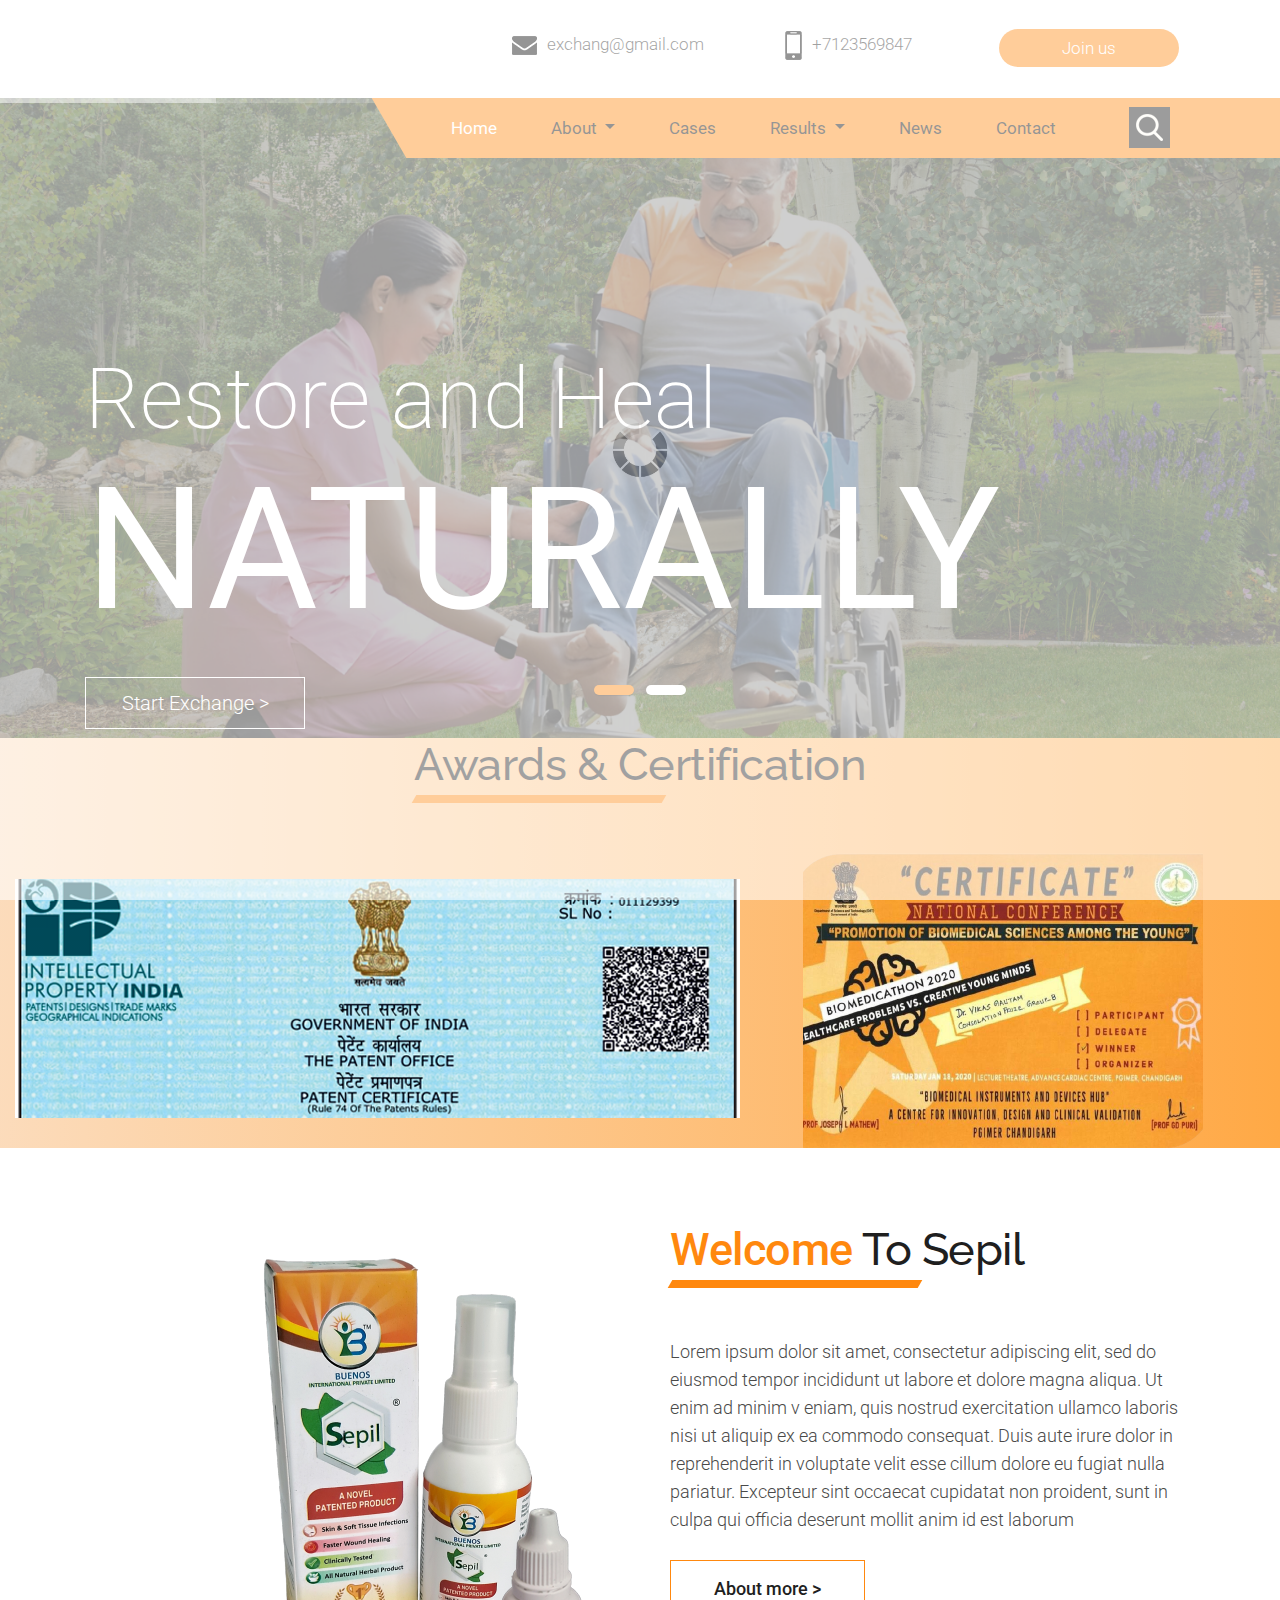
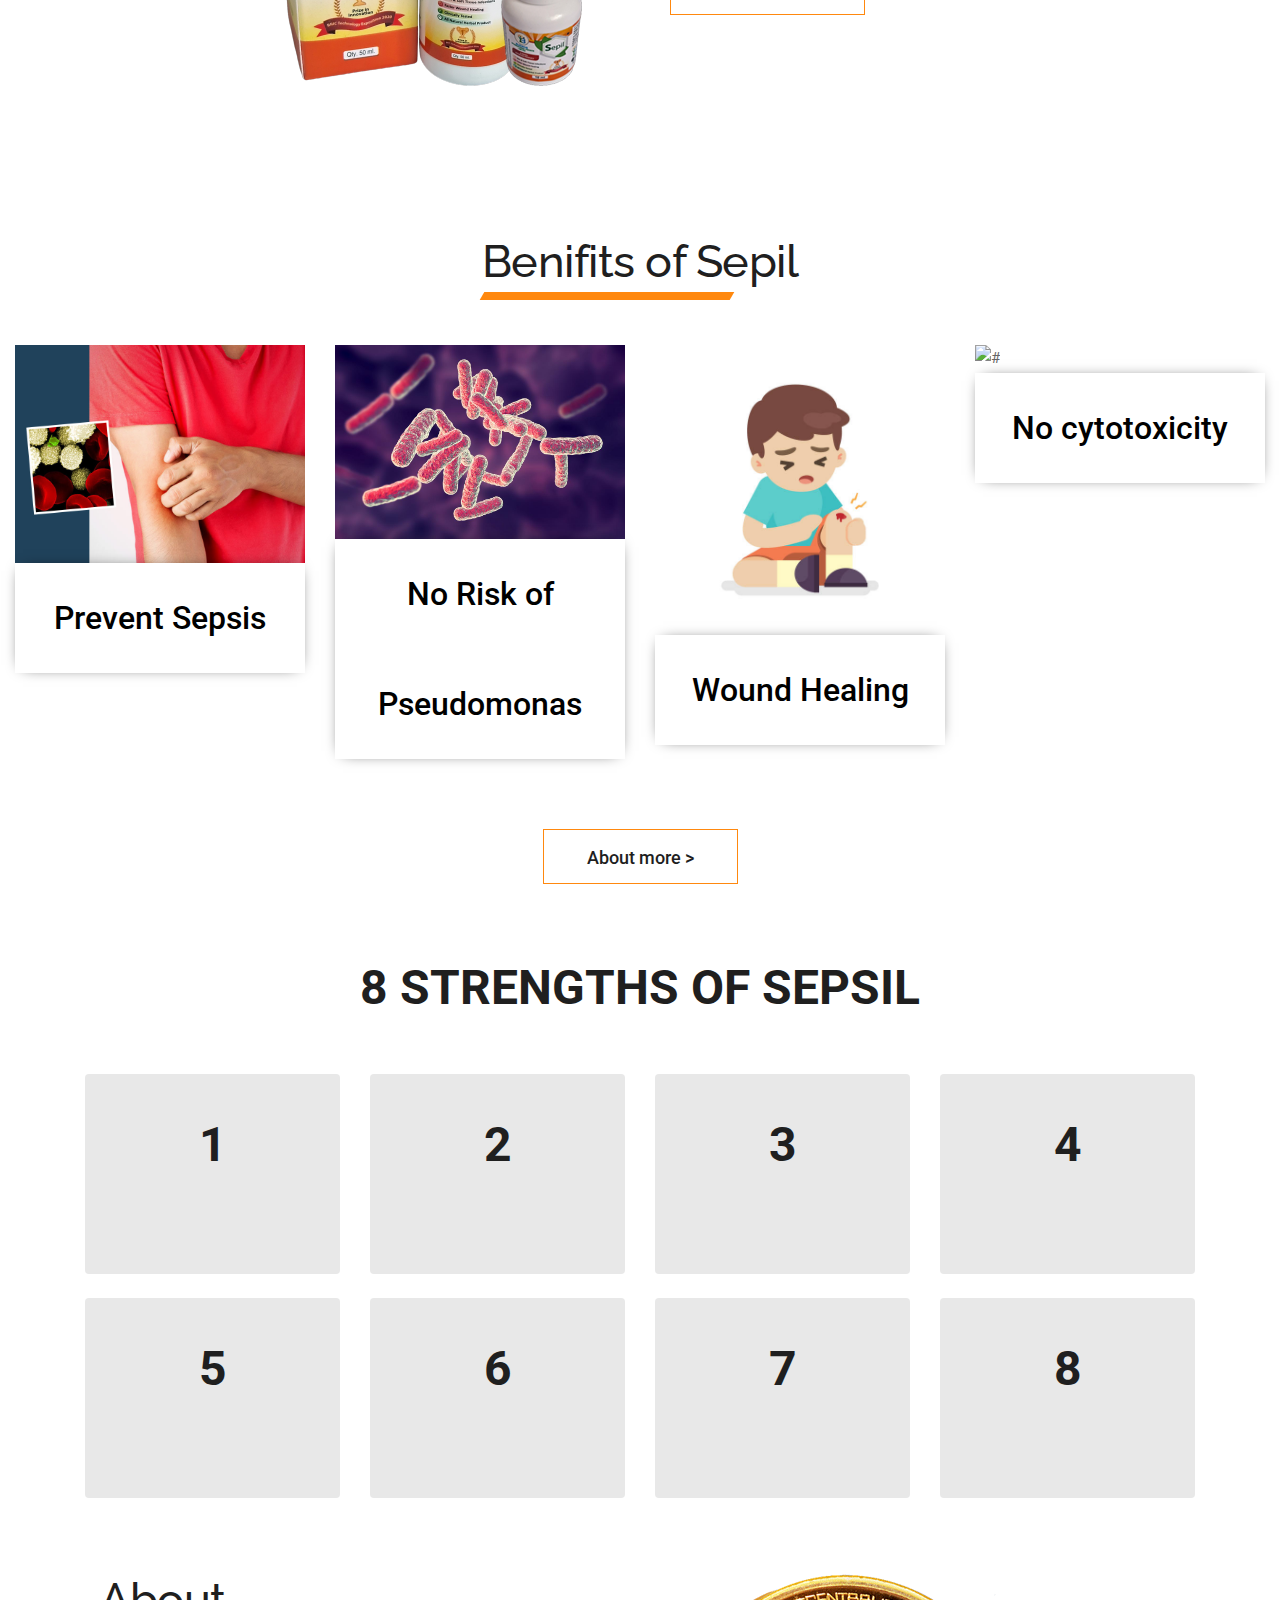
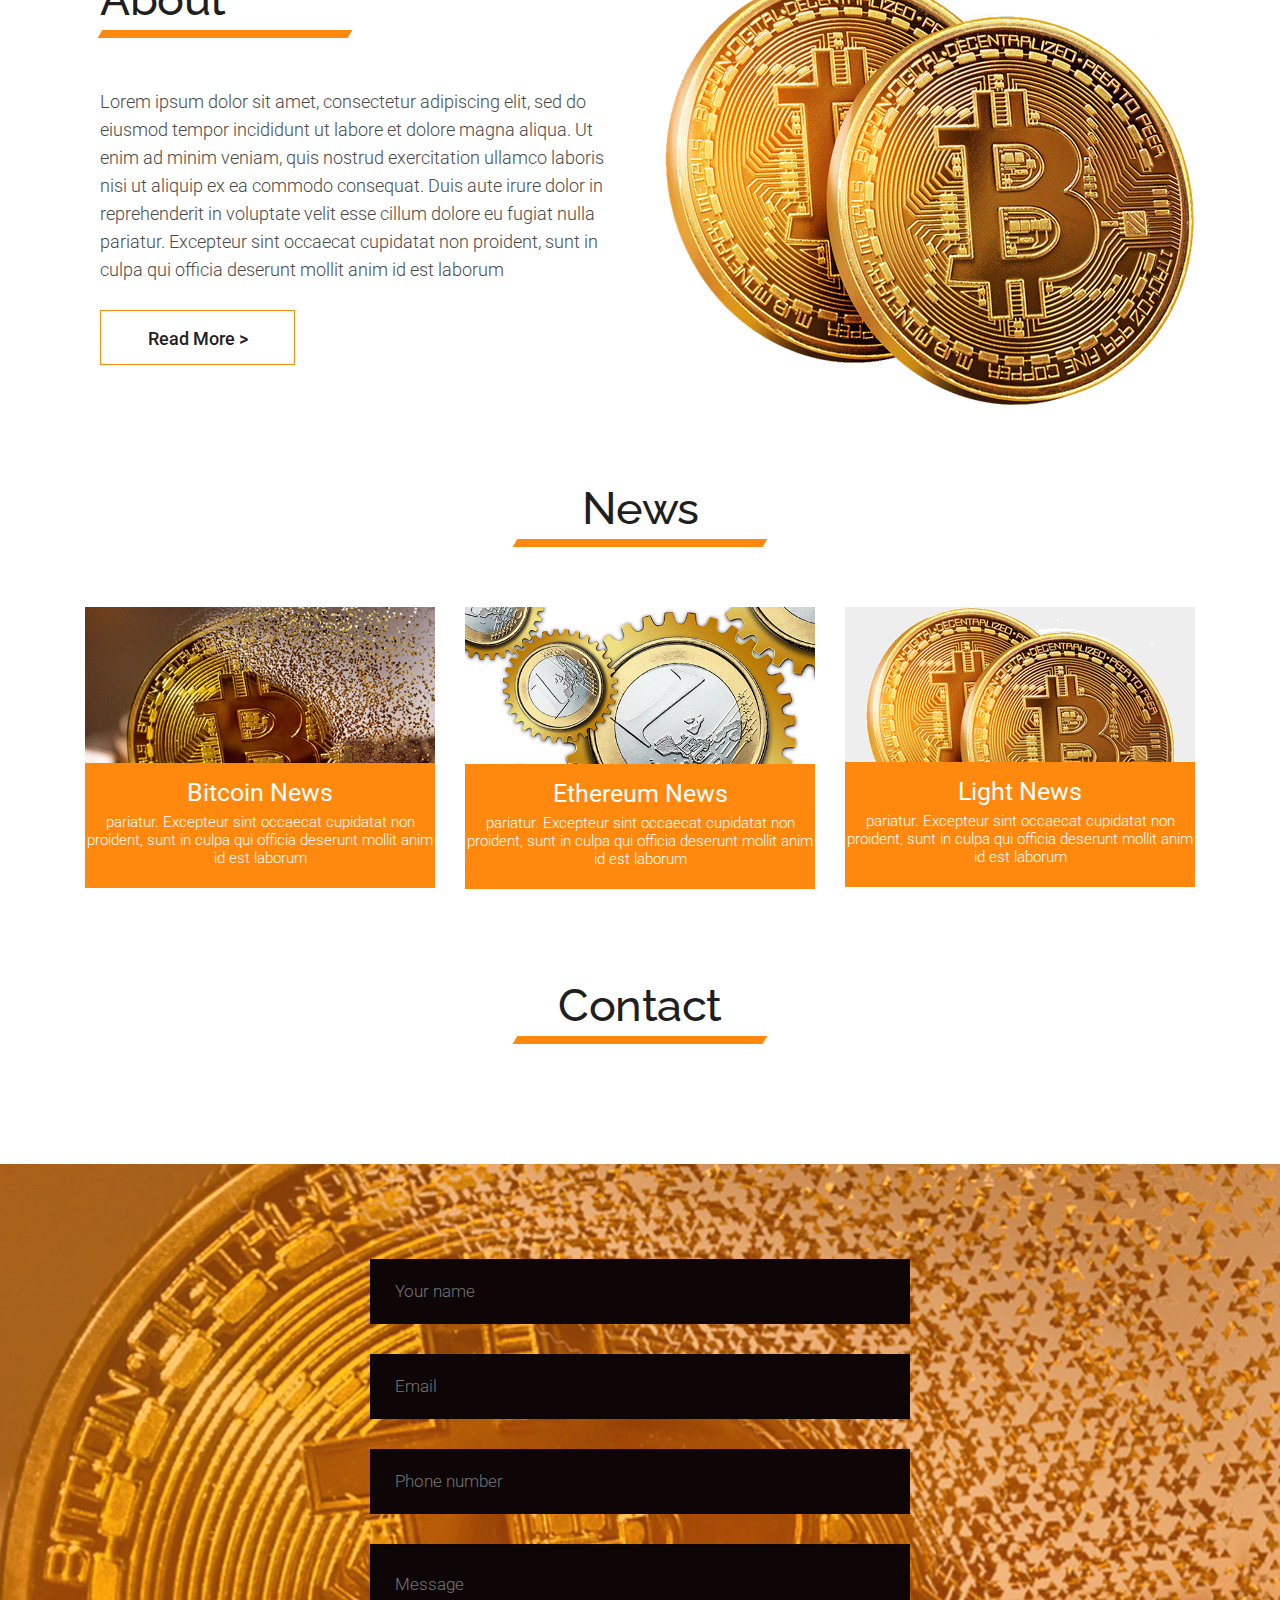
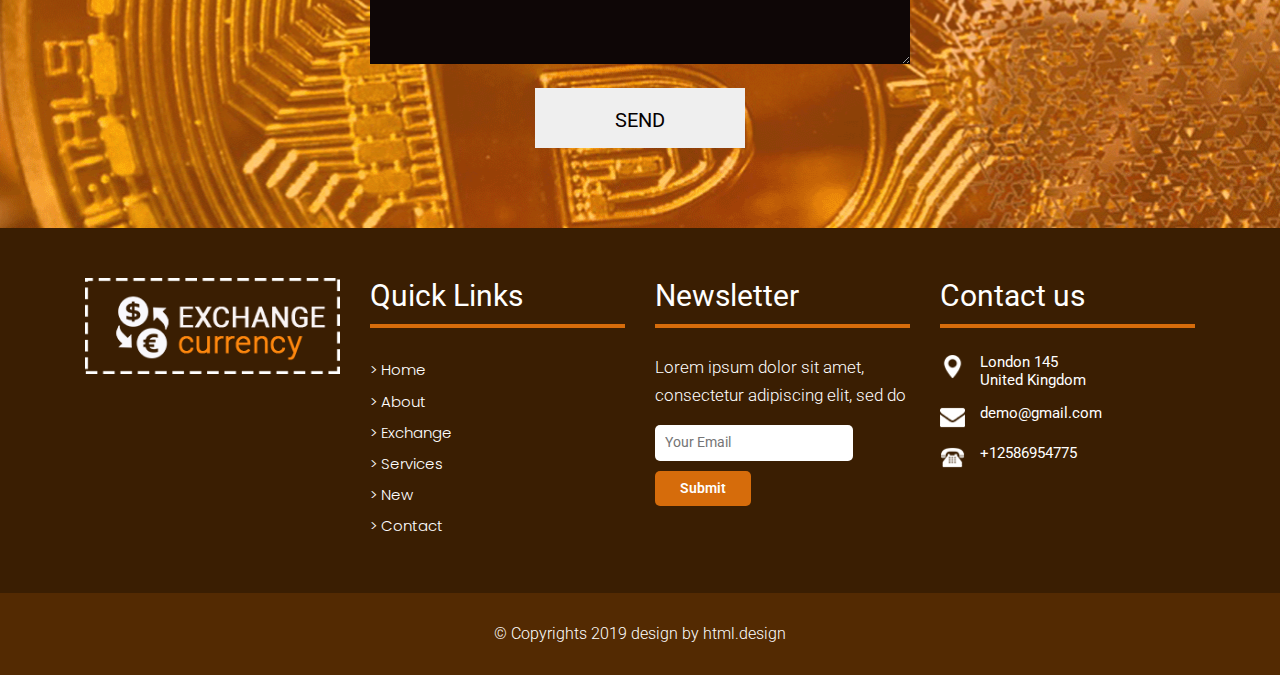
==== index.html @ 66ceeb53 "added strength" ====
<!DOCTYPE html>
<html lang="en">
<!-- Basic -->

<head>
    <meta charset="utf-8">
    <meta http-equiv="X-UA-Compatible" content="IE=edge">

    <!-- Mobile Metas -->
    <meta name="viewport" content="width=device-width, minimum-scale=1.0, maximum-scale=1.0, user-scalable=no">

    <!-- Site Metas -->
    <title>Exchange Currency - Responsive HTML5 Template</title>
    <meta name="keywords" content="">
    <meta name="description" content="">
    <meta name="author" content="">

    <!-- Site Icons -->
    <link rel="shortcut icon" href="#" type="image/x-icon" />
    <link rel="apple-touch-icon" href="#" />

    <!-- Bootstrap CSS -->
    <link rel="stylesheet" href="css/bootstrap.min.css" />
    <!-- Pogo Slider CSS -->
    <link rel="stylesheet" href="css/pogo-slider.min.css" />
    <!-- Site CSS -->
    <link rel="stylesheet" href="css/style.css" />
    <!-- Responsive CSS -->
    <link rel="stylesheet" href="css/responsive.css" />
    <!-- Custom CSS -->
    <link rel="stylesheet" href="css/custom.css" />

    <!--[if lt IE 9]>
      <script src="https://oss.maxcdn.com/libs/html5shiv/3.7.0/html5shiv.js"></script>
      <script src="https://oss.maxcdn.com/libs/respond.js/1.4.2/respond.min.js"></script>
    <![endif]-->
    <style>

         /* Basic dropdown styling */
    .nav-item {
        position: relative;
    }
    
    .dropdown-menu {
        display: none;
        position: absolute;
        background-color: #eee9e9;
        box-shadow: 0 8px 16px rgba(0,0,0,0.2);
        z-index: 1;
    }
    
    .dropdown-item {
        padding: 12px 16px;
        color: #333;
        text-decoration: none;
        display: block;
    }
    
    .dropdown-item:hover {
        background-color: #030202;
        text-emphasis-color: black;
    }
    
    .nav-item:hover .dropdown-menu {
        display: block;
    }
    </style>
    
</head>

<body id="home" data-spy="scroll" data-target="#navbar-wd" data-offset="98">

    <!-- LOADER -->
    <div id="preloader">
        <div class="loader">
            <img src="images/loader.gif" alt="#" />
        </div>
    </div>
    <!-- end loader -->
    <!-- END LOADER -->

    <!-- Start header -->
    <header class="top-header">
        <div class="header_top">
            
            <div class="container">
                <div class="row">
                    <div class="logo_section">
                        <a class="navbar-brand" href="index.html"><img src="" alt=""></a>
                    </div>
                    <div class="site_information">
                        <ul>
                            <li><a href="mailto:exchang@gmail.com"><img src="images/mail_icon.png" alt="#" />exchang@gmail.com</a></li>
                            <li><a href="tel:exchang@gmail.com"><img src="images/phone_icon.png" alt="#" />+7123569847</a></li>
                            <li><a class="join_bt" href="#">Join us</a></li>
                        </ul>
                    </div>
                </div>
            </div>
        
        </div>
        <div class="header_bottom">
          <div class="container">
            <div class="col-sm-12">
                <div class="menu_orange_section" style="background: #ff880e;">
                   <nav class="navbar header-nav navbar-expand-lg"> 
                     <div class="menu_section">
                        <button class="navbar-toggler" type="button" data-toggle="collapse" data-target="#navbar-wd" aria-controls="navbar-wd" aria-expanded="false" aria-label="Toggle navigation">
                    <span></span>
                    <span></span>
                    <span></span>
                </button>
                <div class="collapse navbar-collapse justify-content-end" id="navbar-wd">
                    <ul class="navbar-nav">
                        <li><a class="nav-link active" href="index.html">Home</a></li>
                        <li class="nav-item dropdown">
                            <a class="nav-link dropdown-toggle" href="services.html" id="servicesDropdown" role="button" data-toggle="dropdown" aria-haspopup="true" aria-expanded="false">
                                About
                            </a>
                            <div class="dropdown-menu" aria-labelledby="servicesDropdown">
                                <a class="dropdown-item" href="about.html">Awards</a>
                                <!-- <a class="dropdown-item" href="service2.html">Service 2</a> -->
                                <!-- <a class="dropdown-item" href="service3.html">Service 3</a> -->
                            </div>
                        </li>
                        <li><a class="nav-link" href="exchange.html">Cases</a></li>
                        <li class="nav-item dropdown">
                            <a class="nav-link dropdown-toggle" href="services.html" id="servicesDropdown" role="button" data-toggle="dropdown" aria-haspopup="true" aria-expanded="false">
                                Results
                            </a>
                            <div class="dropdown-menu" aria-labelledby="servicesDropdown">
                                <a class="dropdown-item" href="services.html">In Vitro & In Vivo</a>
                                <!-- <a class="dropdown-item" href="service2.html">Service 2</a> -->
                                <!-- <a class="dropdown-item" href="service3.html">Service 3</a> -->
                            </div>
                        </li>
                        <li><a class="nav-link" href="new.html">News</a></li>
                        <li><a class="nav-link" href="contact.html">Contact</a></li>
                    </ul>
                </div>
                     </div>
                 </nav>
                 <div class="search-box">
                    <input type="text" class="search-txt" placeholder="Search">
                    <a class="search-btn">
                        <img src="images/search_icon.png" alt="#" />
                    </a>
                </div> 
                </div>
            </div>
          </div>
        </div>
        
    </header>
    

    <div class="ulockd-home-slider ">
        <div class="container-fluid">
            <div class="row">
                <div class="pogoSlider" id="js-main-slider">
                    <div class="pogoSlider-slide" style="background-image:url(images/slide.png);">
                        <div class="container">
                            <div class="row">
                                <div class="col-md-12">
                                    <div class="slide_text white_fonts">
                                        <h3>Restore and Heal<br><strong>Naturally</strong></h3>
                                        <br>
                                        <a class="start_exchange_bt" href="exchange.html">Start Exchange ></a>
                                    </div>
                                </div>
                            </div>
                        </div>
                    </div>
                    <div class="pogoSlider-slide" style="background-image:url(images/slide.png);">
                        <div class="container">
                            <div class="row">
                                <div class="col-md-12">
                                    <div class="slide_text white_fonts">
                                        <h3> Gentle Healing, Powered by<br><strong> Nature</strong></h3>
                                        <br>
                                        <a class="start_exchange_bt" href="exchange.html">Start Exchange ></a>
                                    </div>
                                </div>
                            </div>
                        </div>
                    </div>
                </div>
                
            </div>
        </div>
    </div>
    <!-- End Banner -->
     <!-- ------------------------Awards start--------------------------------- -->
 <section>
    <div class="container-fluid bgclor pt-4">
        <div class="heading_main text_align_center">
            <h2><span class="theme_color"></span>Awards & Certification</h2>    
         </div>
        <div class="slider-container">
            <div class="slider">
                
                <img src="images/Patent.png" alt="Image 2">
                <img src="images/Award.png" alt="Image 1">
                <img src="images/Award2.png" alt="Image 3">  
                <img src="images/Patent.png" alt="Image 5">
                <img src="images/Award.png" alt="Image 4">
                <img src="images/Award2.png" alt="Image 6">
                <img src="images/Patent.png" alt="Image 2">
                <img src="images/Award.png" alt="Image 1">
                <img src="images/Award2.png" alt="Image 3">
                
            </div>
        </div>
    </div>
    
 </section>


 <!-- ---------------------------Awards ENds------------------------------------------ -->

	<!-- section -->
    <div class="section">
        <div class="container">
            <div class="row">
                <div class="col-md-6">
                    <div class="full text_align_right_img">
                        <img src="images/Sepil-FInal-10ml.png" alt="#" />
                    </div>
                </div>
                <div class="col-md-6 layout_padding">
                    <div class="full paddding_left_15">
                        <div class="heading_main text_align_left">
						   <h2><span class="theme_color">Welcome</span> To Sepil</h2>	
                        </div>
                    </div>
                    <div class="full paddding_left_15">
                        <p>Lorem ipsum dolor sit amet, consectetur adipiscing elit, sed do eiusmod tempor incididunt ut labore et dolore magna aliqua. Ut enim ad minim v   eniam, quis nostrud exercitation ullamco laboris nisi ut aliquip ex ea commodo consequat. Duis aute irure dolor in reprehenderit in voluptate velit esse cillum dolore eu fugiat nulla pariatur. Excepteur sint occaecat cupidatat non proident, sunt in culpa qui officia deserunt mollit anim id est laborum</p>
                    </div>
                    <div class="full paddding_left_15">
                        <a class="main_bt" href="#">About more ></a>
                    </div>
                </div>
            </div>
        </div>
    </div>
	<!-- end section -->
    <!-- section -->
    <div class="section layout_padding">
        <div class="container-fluid">
            <div class="row">
                <div class="col-md-12">
                    <div class="full">
                        <div class="heading_main text_align_center">
                           <h2><span class="theme_color"></span>Benifits of  Sepil</h2>    
                        </div>
                    </div>
                </div>
            </div>
            <div class="row">
                <div class="col-md-3 col-sm-6 col-xs-12">
                    <div class="full services_blog">
                       <img class="img-responsive" src="images/big_sepsis.jpg" alt="#" />
                       <h4>Prevent Sepsis</h4>
                    </div>
                </div>
                <div class="col-md-3 col-sm-6 col-xs-12">
                    <div class="full services_blog">
                        <img class="img-responsive" src="images/pseudomonas-bacteria-3d-render.jpg" alt="#" />
                        <h4>No Risk of Pseudomonas</h4>
                    </div>
                </div>
                <div class="col-md-3 col-sm-6 col-xs-12">
                    <div class="full services_blog">
                        <img class="img-responsive" src="images/istockphoto-944007464-612x612.jpg" alt="#" />
                        <h4>Wound Healing</h4>
                    </div>
                </div>
                <div class="col-md-3 col-sm-6 col-xs-12">
                    <div class="full services_blog">
                        <img class="img-responsive" src="images/cytotoxicity-cell-viability-difference.jpg" alt="#" />
                        <h4>No cytotoxicity </h4>
                    </div>
                </div>
            </div>
            <div class="row margin-top_30">
                <div class="col-sm-12">
                    <div class="full">
                        <div class="center">
                            <a class="main_bt" href="#">About more ></a>
                        </div>
                    </div>
                </div>
            </div>
        </div>
    </div>
    <!-- end section -->

    <!-- section cases -->
    <div class="container mt-5">
        <h1> 8 STRENGTHS OF SEPSIL</h1>
        <div class="row row-cols-1 row-cols-md-4 g-4 ">
            
            
            <!-- Card 1 -->
            <div class="col">
                <div class="card h-400">
                    <h1>1</h1>
                    <div class="card-body">
                        <h5 class="card-title">Natural Product</h5>
                    </div>
                </div>
            </div>
            <!-- Card 2 -->
            <div class="col">
                <div class="card h-400">
                    <h1>2</h1>
                    <div class="card-body">
                        <h5 class="card-title"> No Cytotoxicity</h5>
                    </div>
                </div>
            </div>
            <!-- Card 3 -->
            <div class="col">
                <div class="card h-400">
                    <h1>3</h1>
                    <div class="card-body">
                        <h5 class="card-title"> Intrinsic Analgesic Effect</h5>
                    </div>
                </div>
            </div>
            <!-- Card 4 -->
            <div class="col">
                <div class="card h-400">
                    <h1>4</h1>
                    <div class="card-body">
                        <h5 class="card-title">Anti-Biofilm Activity</h5>
                    </div>
                </div>
            </div>
        </div>
    
        <div class="row row-cols-1 row-cols-md-4 g-4 mt-4">
            <!-- Card 5 -->
            <div class="col">
                <div class="card h-400">
                    <h1>5</h1>
                    <div class="card-body">
                        <h5 class="card-title">No Hypertrophic Scarring</h5>
                    </div>
                </div>
            </div>
            <!-- Card 6 -->
            <div class="col">
                <div class="card h-400">
                    <h1>6</h1>
                    <div class="card-body">
                        <h5 class="card-title">No Preservatives</h5>
                    </div>
                </div>
            </div>
            <!-- Card 7 -->
            <div class="col">
                <div class="card h-400">
                    <h1>7</h1>
                    <div class="card-body">
                        <h5 class="card-title">Prevents Sepsis</h5>
                    </div>
                </div>
            </div>
            <!-- Card 8 -->
            <div class="col">
                <div class="card h-400">
                    <h1>8</h1>
                    <div class="card-body">
                        <h5 class="card-title">No Pseudomonas Contamination</h5>
                    </div>
                </div>
            </div>
        </div>
    </div>
    <!-- end section -->
	<!-- section -->
    <div class="section layout_padding about_bg">
        <div class="container">
            <div class="row">
                <div class="col-md-6">
                    <div class="full paddding_left_15">
                        <div class="heading_main text_align_left">
                           <h2>About</h2>    
                        </div>
                    </div>
                    <div class="full paddding_left_15">
                        <p>Lorem ipsum dolor sit amet, consectetur adipiscing elit, sed do eiusmod tempor incididunt ut labore et dolore magna aliqua. Ut enim ad minim veniam, quis nostrud exercitation ullamco laboris nisi ut aliquip ex ea commodo consequat. Duis aute irure dolor in reprehenderit in voluptate velit esse cillum dolore eu fugiat nulla pariatur. Excepteur sint occaecat cupidatat non proident, sunt in culpa qui officia deserunt mollit anim id est laborum</p>
                    </div>
                    <div class="full paddding_left_15">
                        <a class="main_bt" href="#">Read More ></a>
                    </div>
                </div>
                <div class="col-md-6">
                    <div class="full text_align_right_img">
                        <img src="images/img3.png" alt="#" />
                    </div>
                </div>
            </div>
        </div>
    </div>
    <!-- end section -->
	<!-- section -->
    <div class="section layout_padding padding_top_0">
        <div class="container">
            <div class="row">
                <div class="col-md-12">
                    <div class="full">
                        <div class="heading_main text_align_center">
                           <h2><span class="theme_color"></span>News</h2>    
                        </div>
                    </div>
                </div>
            </div>
            <div class="row">
                <div class="col-md-4 col-sm-6 col-xs-12">
                    <div class="full news_blog">
                       <img class="img-responsive" src="images/b1.png" alt="#" />
                       <div class="overlay"><a class="main_bt transparent" href="#">View</a></div>
                       <div class="blog_details">
                         <h3>Bitcoin News</h3>
                         <p>pariatur. Excepteur sint occaecat cupidatat non proident, sunt in culpa qui officia deserunt mollit anim id est laborum</p>
                       </div>
                    </div>
                </div>
                <div class="col-md-4 col-sm-6 col-xs-12">
                    <div class="full news_blog">
                        <img class="img-responsive" src="images/b2.png" alt="#" />
                        <div class="overlay"><a class="main_bt transparent" href="#">View</a></div>
                       <div class="blog_details">
                         <h3>Ethereum News</h3>
                         <p>pariatur. Excepteur sint occaecat cupidatat non proident, sunt in culpa qui officia deserunt mollit anim id est laborum</p>
                       </div>
                    </div>
                </div>
                <div class="col-md-4 col-sm-6 col-xs-12">
                    <div class="full news_blog">
                        <img class="img-responsive" src="images/b3.png" alt="#" />
                        <div class="overlay"><a class="main_bt transparent" href="#">View</a></div>
                       <div class="blog_details">
                         <h3>Light News</h3>
                         <p>pariatur. Excepteur sint occaecat cupidatat non proident, sunt in culpa qui officia deserunt mollit anim id est laborum</p>
                       </div>
                    </div>
                </div>
             </div>
        </div>
    </div>
    <!-- end section -->
    <!-- section -->
    <div class="section layout_padding padding_top_0">
        <div class="container">
            <div class="row">
                <div class="col-md-12">
                    <div class="full">
                        <div class="heading_main text_align_center">
                           <h2><span class="theme_color"></span>Contact</h2>    
                        </div>
                    </div>
                </div>
            </div>
        </div>
    </div>
    <!-- end section -->
    <!-- contact_form -->
    <div class="section contact_form">
        <div class="container">
            <div class="row">
                <div class="col-lg-6 col-sm-12 offset-lg-3">
                    <div class="full">
                        <form class="contact_form_inner" action="#">
                            <fieldset>
                                <div class="field">
                                    <input type="text" name="name" placeholder="Your name" />
                                </div>
                                <div class="field">
                                    <input type="email" name="email" placeholder="Email" />
                                </div>
                                <div class="field">
                                    <input type="text" name="phone_no" placeholder="Phone number" />
                                </div>
                                <div class="field">
                                    <textarea placeholder="Message"></textarea>
                                </div>
                                <div class="field center">
                                    <button>SEND</button>
                                </div>
                            </fieldset>
                        </form>
                    </div>
                </div>
            </div>
        </div>
    </div>
    <!-- end contact_form -->
    <!-- end section -->
    <!-- Start Footer -->
    <footer class="footer-box">
        <div class="container">
            <div class="row">
               <div class="col-md-12 white_fonts">
                    <div class="row">
                        <div class="col-sm-6 col-md-6 col-lg-3">
                            <div class="full">
                                <img class="img-responsive" src="images/footer_logo.png" alt="#" />
                            </div>
                        </div>
                        <div class="col-sm-6 col-md-6 col-lg-3">
                            <div class="full">
                                <h3>Quick Links</h3>
                            </div>
                            <div class="full">
                                <ul class="menu_footer">
                                    <li><a href="home.html">> Home</a></li>
                                    <li><a href="about.html">> About</a></li>
                                    <li><a href="exchange.html">> Exchange</a></li>
                                    <li><a href="services.html">> Services</a></li>
                                    <li><a href="new.html">> New</a></li>
                                    <li><a href="contact.html">> Contact</a></li>
                                </ul>
                            </div>
                        </div>
                        <div class="col-sm-6 col-md-6 col-lg-3">
                            <div class="full">
                                <div class="footer_blog full white_fonts">
                             <h3>Newsletter</h3>
                             <p>Lorem ipsum dolor sit amet, consectetur adipiscing elit, sed do</p>
                             <div class="newsletter_form">
                                <form action="index.html">
                                   <input type="email" placeholder="Your Email" name="#" required="">
                                   <button>Submit</button>
                                </form>
                             </div>
                         </div>
                            </div>
                        </div>
                        <div class="col-sm-6 col-md-6 col-lg-3">
                            <div class="full">
                                <div class="footer_blog full white_fonts">
                             <h3>Contact us</h3>
                             <ul class="full">
                               <li><img src="images/i5.png"><span>London 145<br>United Kingdom</span></li>
                               <li><img src="images/i6.png"><span>demo@gmail.com</span></li>
                               <li><img src="images/i7.png"><span>+12586954775</span></li>
                             </ul>
                         </div>
                            </div>
                        </div>
					</div>
                </div>
			 </div>
        </div>
    </footer>
    <!-- End Footer -->

    <div class="footer_bottom">
        <div class="container">
            <div class="row">
                <div class="col-12">
                    <p class="crp">© Copyrights 2019 design by html.design</p>
                </div>
            </div>
        </div>
    </div>

    <a href="#" id="scroll-to-top" class="hvr-radial-out"><i class="fa fa-angle-up"></i></a>

    <!-- ALL JS FILES -->
    <script src="js/jquery.min.js"></script>
	<script src="js/popper.min.js"></script>
    <script src="js/bootstrap.min.js"></script>
    <!-- ALL PLUGINS -->
    <script src="js/jquery.magnific-popup.min.js"></script>
    <script src="js/jquery.pogo-slider.min.js"></script>
    <script src="js/slider-index.js"></script>
    <script src="js/smoothscroll.js"></script>
    <script src="js/form-validator.min.js"></script>
    <script src="js/contact-form-script.js"></script>
    <script src="js/isotope.min.js"></script>
    <script src="js/images-loded.min.js"></script>
    <script src="js/custom.js"></script>
  
	<script>
	/* counter js */

(function ($) {
	$.fn.countTo = function (options) {
		options = options || {};
		
		return $(this).each(function () {
			// set options for current element
			var settings = $.extend({}, $.fn.countTo.defaults, {
				from:            $(this).data('from'),
				to:              $(this).data('to'),
				speed:           $(this).data('speed'),
				refreshInterval: $(this).data('refresh-interval'),
				decimals:        $(this).data('decimals')
			}, options);
			
			// how many times to update the value, and how much to increment the value on each update
			var loops = Math.ceil(settings.speed / settings.refreshInterval),
				increment = (settings.to - settings.from) / loops;
			
			// references & variables that will change with each update
			var self = this,
				$self = $(this),
				loopCount = 0,
				value = settings.from,
				data = $self.data('countTo') || {};
			
			$self.data('countTo', data);
			
			// if an existing interval can be found, clear it first
			if (data.interval) {
				clearInterval(data.interval);
			}
			data.interval = setInterval(updateTimer, settings.refreshInterval);
			
			// initialize the element with the starting value
			render(value);
			
			function updateTimer() {
				value += increment;
				loopCount++;
				
				render(value);
				
				if (typeof(settings.onUpdate) == 'function') {
					settings.onUpdate.call(self, value);
				}
				
				if (loopCount >= loops) {
					// remove the interval
					$self.removeData('countTo');
					clearInterval(data.interval);
					value = settings.to;
					
					if (typeof(settings.onComplete) == 'function') {
						settings.onComplete.call(self, value);
					}
				}
			}
			
			function render(value) {
				var formattedValue = settings.formatter.call(self, value, settings);
				$self.html(formattedValue);
			}
		});
	};
	
	$.fn.countTo.defaults = {
		from: 0,               // the number the element should start at
		to: 0,                 // the number the element should end at
		speed: 1000,           // how long it should take to count between the target numbers
		refreshInterval: 100,  // how often the element should be updated
		decimals: 0,           // the number of decimal places to show
		formatter: formatter,  // handler for formatting the value before rendering
		onUpdate: null,        // callback method for every time the element is updated
		onComplete: null       // callback method for when the element finishes updating
	};
	
	function formatter(value, settings) {
		return value.toFixed(settings.decimals);
	}
}(jQuery));

jQuery(function ($) {
  // custom formatting example
  $('.count-number').data('countToOptions', {
	formatter: function (value, options) {
	  return value.toFixed(options.decimals).replace(/\B(?=(?:\d{3})+(?!\d))/g, ',');
	}
  });
  
  // start all the timers
  $('.timer').each(count);  
  
  function count(options) {
	var $this = $(this);
	options = $.extend({}, options || {}, $this.data('countToOptions') || {});
	$this.countTo(options);
  }
});
	</script>
    <script src="https://cdnjs.cloudflare.com/ajax/libs/gsap/3.12.5/gsap.min.js"></script>
    <script src="https://cdnjs.cloudflare.com/ajax/libs/gsap/3.12.5/Observer.min.js"></script>
</body>

</html>
---- css/pogo-slider.min.css ----
.pogoSlider-dir-btn:focus,
.pogoSlider-nav-btn:focus {
	outline: 0
}

.pogoSlider {
	width: 100%;
	height: 0;
	padding-bottom: 50% !important;
	position: relative;
	overflow: hidden
}

#column-left .pogoSlider,
#column-right .pogoSlider,
#content .pogoSlider {
	margin-bottom: 20px
}

.pogoSlider--banner .pogoSlider-slide {
	ms-filter: "progid:DXImageTransform.Microsoft.Alpha(Opacity=100)";
	filter: alpha(opacity=100);
	opacity: 1
}

.pogoSlider-slide {
	width: 100%;
	height: 100%;
	position: absolute;
	background-size: cover;
	-ms-filter: "progid:DXImageTransform.Microsoft.Alpha(Opacity=0)";
	filter: alpha(opacity=0);
	opacity: 0;
	-webkit-perspective: 1300px;
	perspective: 1300px;
	overflow: hidden
}

.pogoSlider-loading {
	position: absolute;
	top: 0;
	left: 0;
	width: 100%;
	height: 100%;
	background: #eaeaea;
	z-index: 11
}

.pogoSlider-loading-icon {
	position: absolute;
	top: 50%;
	margin-top: -18px;
	left: 50%;
	margin-left: -18px;
	width: 36px;
	height: 36px;
	background-image: url([data-uri])
}

.pogoSlider-slide-element {
	-webkit-animation-fill-mode: both;
	animation-fill-mode: both
}

.m-pogoSlider .pogoSlider-slide-element {
	position: absolute;
	margin: 0;
	box-sizing: border-box
}

.pogoSlider-progressBar {
	position: absolute;
	width: 100%;
	height: 5px;
	top: 0;
	left: 0;
	background: #fff;
	-ms-filter: "progid:DXImageTransform.Microsoft.Alpha(Opacity=20)";
	filter: alpha(opacity=20);
	background: rgba(255, 255, 255, .2);
	z-index: 6
}

.pogoSlider-progressBar-duration {
	position: absolute;
	height: 100%;
	left: 0;
	width: 0;
	background: #fff;
	-ms-filter: "progid:DXImageTransform.Microsoft.Alpha(Opacity=40)";
	filter: alpha(opacity=40);
	background: rgba(255, 255, 255, .4)
}

.pogoSlider-dir-btn {
	position: absolute;
	z-index: 10;
	background: 0 0;
	width: 20px;
	height: 20px;
	border-color: #eaeaea;
	border-color: rgba(255, 255, 255, .7);
	border-style: solid;
	-webkit-transform: rotate(45deg);
	-ms-transform: rotate(45deg);
	transform: rotate(45deg);
	cursor: pointer
}

.pogoSlider-dir-btn:hover {
	border-color: #fff
}

.pogoSlider--dirBottomLeft .pogoSlider-dir-btn--prev,
.pogoSlider--dirBottomRight .pogoSlider-dir-btn--prev,
.pogoSlider--dirCenterHorizontal .pogoSlider-dir-btn--prev,
.pogoSlider--dirTopLeft .pogoSlider-dir-btn--prev,
.pogoSlider--dirTopRight .pogoSlider-dir-btn--prev {
	border-width: 0 0 3px 3px
}

.pogoSlider--dirBottomLeft .pogoSlider-dir-btn--next,
.pogoSlider--dirBottomRight .pogoSlider-dir-btn--next,
.pogoSlider--dirCenterHorizontal .pogoSlider-dir-btn--next,
.pogoSlider--dirTopLeft .pogoSlider-dir-btn--next,
.pogoSlider--dirTopRight .pogoSlider-dir-btn--next {
	border-width: 3px 3px 0 0
}

.pogoSlider--dirCenterVertical .pogoSlider-dir-btn--next {
	border-width: 3px 0 0 3px
}

.pogoSlider--dirCenterVertical .pogoSlider-dir-btn--prev {
	border-width: 0 3px 3px 0
}

.pogoSlider--dirCenterVertical .pogoSlider-dir-btn--next,
.pogoSlider--dirTopLeft .pogoSlider-dir-btn,
.pogoSlider--dirTopRight .pogoSlider-dir-btn {
	top: 14px
}

.pogoSlider--dirBottomLeft .pogoSlider-dir-btn--prev,
.pogoSlider--dirCenterHorizontal .pogoSlider-dir-btn--prev,
.pogoSlider--dirTopLeft .pogoSlider-dir-btn--prev {
	left: 14px
}

.pogoSlider--dirBottomLeft .pogoSlider-dir-btn--next,
.pogoSlider--dirTopLeft .pogoSlider-dir-btn--next {
	left: 50px
}

.pogoSlider--dirBottomRight .pogoSlider-dir-btn--prev,
.pogoSlider--dirTopRight .pogoSlider-dir-btn--prev {
	right: 50px
}

.pogoSlider--dirBottomRight .pogoSlider-dir-btn--next,
.pogoSlider--dirCenterHorizontal .pogoSlider-dir-btn--next,
.pogoSlider--dirTopRight .pogoSlider-dir-btn--next {
	right: 14px
}

.pogoSlider--dirBottomLeft .pogoSlider-dir-btn,
.pogoSlider--dirBottomRight .pogoSlider-dir-btn,
.pogoSlider--dirCenterVertical .pogoSlider-dir-btn--prev {
	bottom: 14px
}

.pogoSlider--dirCenterVertical .pogoSlider-dir-btn {
	left: 50%;
	margin-left: -10px
}

.pogoSlider--dirCenterHorizontal .pogoSlider-dir-btn {
	top: 50%;
	margin-top: -10px
}

.pogoSlider-nav {
	position: absolute;
	padding: 0;
	margin: 0;
	z-index: 10
}

.pogoSlider--navBottom .pogoSlider-nav,
.pogoSlider--navTop .pogoSlider-nav {
	left: 50%;
	-webkit-transform: translateX(-50%);
	-ms-transform: translateX(-50%);
	transform: translateX(-50%)
}

.pogoSlider--navTop .pogoSlider-nav {
	top: 10px
}

.pogoSlider--navBottom .pogoSlider-nav {
	bottom: 10px
}

.pogoSlider--navBottom .pogoSlider-nav li,
.pogoSlider--navTop .pogoSlider-nav li {
	display: inline;
	margin: 0 6px
}

.pogoSlider--navLeft .pogoSlider-nav,
.pogoSlider--navRight .pogoSlider-nav {
	top: 50%;
	-webkit-transform: translateY(-50%);
	-ms-transform: translateY(-50%);
	transform: translateY(-50%)
}

.pogoSlider--navLeft .pogoSlider-nav {
	left: 10px
}

.pogoSlider--navRight .pogoSlider-nav {
	right: 10px
}

.pogoSlider--navLeft .pogoSlider-nav li,
.pogoSlider--navRight .pogoSlider-nav li {
	display: block;
	margin: 6px 0
}

.pogoSlider-nav-btn {
	background: #ccc;
	background: rgba(255, 255, 255, .5);
	border: none;
	border-radius: 10px;
	width: 40px;
	height: 10px;
	box-shadow: 0 1px 1px rgba(0, 0, 0, .1);
	cursor: pointer
}

.pogoSlider-nav-btn--selected {
	background: #fff;
	box-shadow: 0 1px 1px rgba(0, 0, 0, .3)
}

.pogoSlider-slide-slice {
	overflow: hidden;
	position: absolute;
	background-size: cover
}

.pogoSlider-slide-slice-inner {
	position: absolute;
	overflow: hidden
}

.pogoSlider-animation-slideDownIn {
	-webkit-animation-name: slideDownIn;
	animation-name: slideDownIn
}

@-webkit-keyframes slideDownIn {
	0% {
		-webkit-transform: translateY(-50px);
		transform: translateY(-50px);
		opacity: 0
	}
	100% {
		-webkit-transform: translateY(0);
		transform: translateY(0);
		opacity: 1
	}
}

@keyframes slideDownIn {
	0% {
		-webkit-transform: translateY(-50px);
		transform: translateY(-50px);
		opacity: 0
	}
	100% {
		-webkit-transform: translateY(0);
		transform: translateY(0);
		opacity: 1
	}
}

.pogoSlider-animation-slideDownOut {
	-webkit-animation-name: slideDownOut;
	animation-name: slideDownOut
}

@-webkit-keyframes slideDownOut {
	0% {
		-webkit-transform: translateY(0);
		transform: translateY(0);
		opacity: 1
	}
	100% {
		-webkit-transform: translateY(50px);
		transform: translateY(50px);
		opacity: 0
	}
}

@keyframes slideDownOut {
	0% {
		-webkit-transform: translateY(0);
		transform: translateY(0);
		opacity: 1
	}
	100% {
		-webkit-transform: translateY(50px);
		transform: translateY(50px);
		opacity: 0
	}
}

.pogoSlider-animation-slideUpIn {
	-webkit-animation-name: slideUpIn;
	animation-name: slideUpIn
}

@-webkit-keyframes slideUpIn {
	0% {
		-webkit-transform: translateY(50px);
		transform: translateY(50px);
		opacity: 0
	}
	100% {
		-webkit-transform: translateY(0);
		transform: translateY(0);
		opacity: 1
	}
}

@keyframes slideUpIn {
	0% {
		-webkit-transform: translateY(50px);
		transform: translateY(50px);
		opacity: 0
	}
	100% {
		-webkit-transform: translateY(0);
		transform: translateY(0);
		opacity: 1
	}
}

.pogoSlider-animation-slideUpOut {
	-webkit-animation-name: slideUpOut;
	animation-name: slideUpOut
}

@-webkit-keyframes slideUpOut {
	0% {
		-webkit-transform: translateY(0);
		transform: translateY(0);
		opacity: 1
	}
	100% {
		-webkit-transform: translateY(50px);
		transform: translateY(50px);
		opacity: 0
	}
}

@keyframes slideUpOut {
	0% {
		-webkit-transform: translateY(0);
		transform: translateY(0);
		opacity: 1
	}
	100% {
		-webkit-transform: translateY(50px);
		transform: translateY(50px);
		opacity: 0
	}
}

.pogoSlider-animation-slideRightIn {
	-webkit-animation-name: slideRightIn;
	animation-name: slideRightIn
}

.pogoSlider-animation-slideRightOut {
	-webkit-animation-name: slideRightOut;
	animation-name: slideRightOut
}

@-webkit-keyframes slideRightIn {
	0% {
		-webkit-transform: translateX(-50px);
		transform: translateX(-50px);
		opacity: 0
	}
	100% {
		-webkit-transform: translateX(0);
		transform: translateX(0);
		opacity: 1
	}
}

@keyframes slideRightIn {
	0% {
		-webkit-transform: translateX(-50px);
		transform: translateX(-50px);
		opacity: 0
	}
	100% {
		-webkit-transform: translateX(0);
		transform: translateX(0);
		opacity: 1
	}
}

@-webkit-keyframes slideRightOut {
	0% {
		-webkit-transform: translateX(0);
		transform: translateX(0);
		opacity: 1
	}
	100% {
		-webkit-transform: translateX(50px);
		transform: translateX(50px);
		opacity: 0
	}
}

@keyframes slideRightOut {
	0% {
		-webkit-transform: translateX(0);
		transform: translateX(0);
		opacity: 1
	}
	100% {
		-webkit-transform: translateX(50px);
		transform: translateX(50px);
		opacity: 0
	}
}

.pogoSlider-animation-slideLeftIn {
	-webkit-animation-name: slideLeftIn;
	animation-name: slideLeftIn
}

.pogoSlider-animation-slideLeftOut {
	-webkit-animation-name: slideLeftOut;
	animation-name: slideLeftOut
}

@-webkit-keyframes slideLeftIn {
	0% {
		-webkit-transform: translateX(50px);
		transform: translateX(50px);
		opacity: 0
	}
	100% {
		-webkit-transform: translateX(0);
		transform: translateX(0);
		opacity: 1
	}
}

@keyframes slideLeftIn {
	0% {
		-webkit-transform: translateX(50px);
		transform: translateX(50px);
		opacity: 0
	}
	100% {
		-webkit-transform: translateX(0);
		transform: translateX(0);
		opacity: 1
	}
}

@-webkit-keyframes slideLeftOut {
	0% {
		-webkit-transform: translateX(0);
		transform: translateX(0);
		opacity: 1
	}
	100% {
		-webkit-transform: translateX(-50px);
		transform: translateX(-50px);
		opacity: 0
	}
}

@keyframes slideLeftOut {
	0% {
		-webkit-transform: translateX(0);
		transform: translateX(0);
		opacity: 1
	}
	100% {
		-webkit-transform: translateX(-50px);
		transform: translateX(-50px);
		opacity: 0
	}
}

.pogoSlider-animation-expandIn {
	-webkit-animation-name: expandIn;
	animation-name: expandIn
}

.pogoSlider-animation-expandOut {
	-webkit-animation-name: expandOut;
	animation-name: expandOut
}

@-webkit-keyframes expandIn {
	0% {
		-webkit-transform: scale(.7);
		transform: scale(.7);
		opacity: 0
	}
	100% {
		-webkit-transform: scale(1);
		transform: scale(1);
		opacity: 1
	}
}

@keyframes expandIn {
	0% {
		-webkit-transform: scale(.7);
		transform: scale(.7);
		opacity: 0
	}
	100% {
		-webkit-transform: scale(1);
		transform: scale(1);
		opacity: 1
	}
}

@-webkit-keyframes expandOut {
	0% {
		-webkit-transform: scale(1);
		transform: scale(1);
		opacity: 1
	}
	100% {
		-webkit-transform: scale(1.5);
		transform: scale(1.5);
		opacity: 0
	}
}

@keyframes expandOut {
	0% {
		-webkit-transform: scale(1);
		transform: scale(1);
		opacity: 1
	}
	100% {
		-webkit-transform: scale(1.5);
		transform: scale(1.5);
		opacity: 0
	}
}

.pogoSlider-animation-contractIn {
	-webkit-animation-name: contractIn;
	animation-name: contractIn
}

.pogoSlider-animation-contractOut {
	-webkit-animation-name: contractOut;
	animation-name: contractOut
}

@-webkit-keyframes contractIn {
	0% {
		-webkit-transform: scale(2);
		transform: scale(2);
		opacity: 0
	}
	100% {
		-webkit-transform: scale(1);
		transform: scale(1);
		opacity: 1
	}
}

@keyframes contractIn {
	0% {
		-webkit-transform: scale(2);
		transform: scale(2);
		opacity: 0
	}
	100% {
		-webkit-transform: scale(1);
		transform: scale(1);
		opacity: 1
	}
}

@-webkit-keyframes contractOut {
	0% {
		-webkit-transform: scale(1);
		transform: scale(1);
		opacity: 1
	}
	100% {
		-webkit-transform: scale(.5);
		transform: scale(.5);
		opacity: 0
	}
}

@keyframes contractOut {
	0% {
		-webkit-transform: scale(1);
		transform: scale(1);
		opacity: 1
	}
	100% {
		-webkit-transform: scale(.5);
		transform: scale(.5);
		opacity: 0
	}
}

.pogoSlider-animation-spinIn {
	-webkit-animation-name: spinIn;
	animation-name: spinIn
}

.pogoSlider-animation-spinOut {
	-webkit-animation-name: spinOut;
	animation-name: spinOut
}

@-webkit-keyframes spinIn {
	0% {
		-webkit-backface-visibility: hidden;
		backface-visibility: hidden;
		-webkit-transform: scale(0)rotate(720deg);
		transform: scale(0)rotate(720deg)
	}
	100% {
		-webkit-backface-visibility: hidden;
		backface-visibility: hidden;
		-webkit-transform: scale(1)rotate(0);
		transform: scale(1)rotate(0)
	}
}

@keyframes spinIn {
	0% {
		-webkit-backface-visibility: hidden;
		backface-visibility: hidden;
		-webkit-transform: scale(0)rotate(720deg);
		transform: scale(0)rotate(720deg)
	}
	100% {
		-webkit-backface-visibility: hidden;
		backface-visibility: hidden;
		-webkit-transform: scale(1)rotate(0);
		transform: scale(1)rotate(0)
	}
}

@-webkit-keyframes spinOut {
	0% {
		-webkit-backface-visibility: hidden;
		backface-visibility: hidden;
		-webkit-transform: scale(1)rotate(0);
		transform: scale(1)rotate(0)
	}
	100% {
		-webkit-backface-visibility: hidden;
		backface-visibility: hidden;
		-webkit-transform: scale(0)rotate(720deg);
		transform: scale(0)rotate(720deg)
	}
}

@keyframes spinOut {
	0% {
		-webkit-backface-visibility: hidden;
		backface-visibility: hidden;
		-webkit-transform: scale(1)rotate(0);
		transform: scale(1)rotate(0)
	}
	100% {
		-webkit-backface-visibility: hidden;
		backface-visibility: hidden;
		-webkit-transform: scale(0)rotate(720deg);
		transform: scale(0)rotate(720deg)
	}
}

.pogoSlider-animation-sideFallIn {
	-webkit-transform-style: preserve-3d;
	transform-style: preserve-3d;
	-webkit-animation-name: sideFallIn;
	animation-name: sideFallIn
}

.pogoSlider-animation-sideFallOut {
	-webkit-transform-style: preserve-3d;
	transform-style: preserve-3d;
	-webkit-animation-name: sideFallOut;
	animation-name: sideFallOut
}

@-webkit-keyframes sideFallIn {
	0% {
		-webkit-transform: translate(30%)translateZ(600px)rotate(10deg);
		transform: translate(30%)translateZ(600px)rotate(10deg);
		opacity: 0
	}
	100% {
		-webkit-transform: translate(0)translateZ(0)rotate(0);
		transform: translate(0)translateZ(0)rotate(0);
		opacity: 1
	}
}

@keyframes sideFallIn {
	0% {
		-webkit-transform: translate(30%)translateZ(600px)rotate(10deg);
		transform: translate(30%)translateZ(600px)rotate(10deg);
		opacity: 0
	}
	100% {
		-webkit-transform: translate(0)translateZ(0)rotate(0);
		transform: translate(0)translateZ(0)rotate(0);
		opacity: 1
	}
}

@-webkit-keyframes sideFallOut {
	0% {
		-webkit-transform: translate(0)translateZ(0)rotate(0);
		transform: translate(0)translateZ(0)rotate(0);
		opacity: 1
	}
	100% {
		-webkit-transform: translate(30%)translateZ(600px)rotate(10deg);
		transform: translate(30%)translateZ(600px)rotate(10deg);
		opacity: 0
	}
}

@keyframes sideFallOut {
	0% {
		-webkit-transform: translate(0)translateZ(0)rotate(0);
		transform: translate(0)translateZ(0)rotate(0);
		opacity: 1
	}
	100% {
		-webkit-transform: translate(30%)translateZ(600px)rotate(10deg);
		transform: translate(30%)translateZ(600px)rotate(10deg);
		opacity: 0
	}
}

.pogoSlider-animation-horizontal3DFlipIn {
	-webkit-transform-style: preserve-3d;
	transform-style: preserve-3d;
	-webkit-animation-name: horizontal3DFlipIn;
	animation-name: horizontal3DFlipIn
}

.pogoSlider-animation-horizontal3DFlipOut {
	-webkit-transform-style: preserve-3d;
	transform-style: preserve-3d;
	-webkit-animation-name: horizontal3DFlipOut;
	animation-name: horizontal3DFlipOut
}

@-webkit-keyframes horizontal3DFlipIn {
	0% {
		-webkit-transform: rotateY(-70deg);
		transform: rotateY(-70deg);
		opacity: 0
	}
	100% {
		-webkit-transform: rotateY(0);
		transform: rotateY(0);
		opacity: 1
	}
}

@keyframes horizontal3DFlipIn {
	0% {
		-webkit-transform: rotateY(-70deg);
		transform: rotateY(-70deg);
		opacity: 0
	}
	100% {
		-webkit-transform: rotateY(0);
		transform: rotateY(0);
		opacity: 1
	}
}

@-webkit-keyframes horizontal3DFlipOut {
	0% {
		-webkit-transform: rotateY(0);
		transform: rotateY(0);
		opacity: 1
	}
	100% {
		-webkit-transform: rotateY(-70deg);
		transform: rotateY(-70deg);
		opacity: 0
	}
}

@keyframes horizontal3DFlipOut {
	0% {
		-webkit-transform: rotateY(0);
		transform: rotateY(0);
		opacity: 1
	}
	100% {
		-webkit-transform: rotateY(-70deg);
		transform: rotateY(-70deg);
		opacity: 0
	}
}

.pogoSlider-animation-vertical3DFlipIn {
	-webkit-transform-style: preserve-3d;
	transform-style: preserve-3d;
	-webkit-animation-name: vertical3DFlipIn;
	animation-name: vertical3DFlipIn
}

.pogoSlider-animation-vertical3DFlipOut {
	-webkit-transform-style: preserve-3d;
	transform-style: preserve-3d;
	-webkit-animation-name: vertical3DFlipOut;
	animation-name: vertical3DFlipOut
}

@-webkit-keyframes vertical3DFlipIn {
	0% {
		-webkit-transform: rotateX(-70deg);
		transform: rotateX(-70deg);
		opacity: 0
	}
	100% {
		-webkit-transform: rotateX(0);
		transform: rotateX(0);
		opacity: 1
	}
}

@keyframes vertical3DFlipIn {
	0% {
		-webkit-transform: rotateX(-70deg);
		transform: rotateX(-70deg);
		opacity: 0
	}
	100% {
		-webkit-transform: rotateX(0);
		transform: rotateX(0);
		opacity: 1
	}
}

@-webkit-keyframes vertical3DFlipOut {
	0% {
		-webkit-transform: rotateX(0);
		transform: rotateX(0);
		opacity: 1
	}
	100% {
		-webkit-transform: rotateX(-70deg);
		transform: rotateX(-70deg);
		opacity: 0
	}
}

@keyframes vertical3DFlipOut {
	0% {
		-webkit-transform: rotateX(0);
		transform: rotateX(0);
		opacity: 1
	}
	100% {
		-webkit-transform: rotateX(-70deg);
		transform: rotateX(-70deg);
		opacity: 0
	}
}

.pogoSlider-animation-3DPivotIn {
	-webkit-transform-style: preserve-3d;
	transform-style: preserve-3d;
	-webkit-animation-name: pivotIn;
	animation-name: pivotIn
}

.pogoSlider-animation-3DPivotOut {
	-webkit-transform-style: preserve-3d;
	transform-style: preserve-3d;
	-webkit-animation-name: pivotOut;
	animation-name: pivotOut
}

@-webkit-keyframes pivotIn {
	0% {
		-webkit-transform: rotateX(-60deg);
		transform: rotateX(-60deg);
		-webkit-transform-origin: 50% 0;
		transform-origin: 50% 0;
		opacity: 0
	}
	100% {
		-webkit-transform: rotateX(0);
		transform: rotateX(0);
		-webkit-transform-origin: 0 0;
		transform-origin: 0 0;
		opacity: 1
	}
}

@keyframes pivotIn {
	0% {
		-webkit-transform: rotateX(-60deg);
		transform: rotateX(-60deg);
		-webkit-transform-origin: 50% 0;
		transform-origin: 50% 0;
		opacity: 0
	}
	100% {
		-webkit-transform: rotateX(0);
		transform: rotateX(0);
		-webkit-transform-origin: 0 0;
		transform-origin: 0 0;
		opacity: 1
	}
}

@-webkit-keyframes pivotOut {
	0% {
		-webkit-transform: rotateX(0);
		transform: rotateX(0);
		-webkit-transform-origin: 0 0;
		transform-origin: 0 0;
		opacity: 1
	}
	100% {
		-webkit-transform: rotateX(-60deg);
		transform: rotateX(-60deg);
		-webkit-transform-origin: 50% 0;
		transform-origin: 50% 0;
		opacity: 0
	}
}

@keyframes pivotOut {
	0% {
		-webkit-transform: rotateX(0);
		transform: rotateX(0);
		-webkit-transform-origin: 0 0;
		transform-origin: 0 0;
		opacity: 1
	}
	100% {
		-webkit-transform: rotateX(-60deg);
		transform: rotateX(-60deg);
		-webkit-transform-origin: 50% 0;
		transform-origin: 50% 0;
		opacity: 0
	}
}

.pogoSlider-animation-rollLeftIn {
	-webkit-animation-name: rollLeftIn;
	animation-name: rollLeftIn
}

.pogoSlider-animation-rollLeftOut {
	-webkit-animation-name: rollLeftOut;
	animation-name: rollLeftOut
}

@-webkit-keyframes rollLeftIn {
	0% {
		opacity: 0;
		-webkit-transform: translateX(100%)rotate(120deg);
		transform: translateX(100%)rotate(120deg)
	}
	100% {
		opacity: 1;
		-webkit-transform: translateX(0)rotate(0);
		transform: translateX(0)rotate(0)
	}
}

@keyframes rollLeftIn {
	0% {
		opacity: 0;
		-webkit-transform: translateX(100%)rotate(120deg);
		transform: translateX(100%)rotate(120deg)
	}
	100% {
		opacity: 1;
		-webkit-transform: translateX(0)rotate(0);
		transform: translateX(0)rotate(0)
	}
}

@-webkit-keyframes rollLeftOut {
	0% {
		opacity: 1;
		-webkit-transform: translateX(0)rotate(0);
		transform: translateX(0)rotate(0)
	}
	100% {
		opacity: 0;
		-webkit-transform: translateX(-100%)rotate(-120deg);
		transform: translateX(-100%)rotate(-120deg)
	}
}

@keyframes rollLeftOut {
	0% {
		opacity: 1;
		-webkit-transform: translateX(0)rotate(0);
		transform: translateX(0)rotate(0)
	}
	100% {
		opacity: 0;
		-webkit-transform: translateX(-100%)rotate(-120deg);
		transform: translateX(-100%)rotate(-120deg)
	}
}

.pogoSlider-animation-rollRightIn {
	-webkit-animation-name: rollRightIn;
	animation-name: rollRightIn
}

.pogoSlider-animation-rollRightOut {
	-webkit-animation-name: rollRightOut;
	animation-name: rollRightOut
}

@-webkit-keyframes rollRightIn {
	0% {
		opacity: 0;
		-webkit-transform: translateX(-100%)rotate(-120deg);
		transform: translateX(-100%)rotate(-120deg)
	}
	100% {
		opacity: 1;
		-webkit-transform: translateX(0)rotate(0);
		transform: translateX(0)rotate(0)
	}
}

@keyframes rollRightIn {
	0% {
		opacity: 0;
		-webkit-transform: translateX(-100%)rotate(-120deg);
		transform: translateX(-100%)rotate(-120deg)
	}
	100% {
		opacity: 1;
		-webkit-transform: translateX(0)rotate(0);
		transform: translateX(0)rotate(0)
	}
}

@-webkit-keyframes rollRightOut {
	0% {
		opacity: 1;
		-webkit-transform: translateX(0)rotate(0);
		transform: translateX(0)rotate(0)
	}
	100% {
		opacity: 0;
		-webkit-transform: translateX(100%)rotate(120deg);
		transform: translateX(100%)rotate(120deg)
	}
}

@keyframes rollRightOut {
	0% {
		opacity: 1;
		-webkit-transform: translateX(0)rotate(0);
		transform: translateX(0)rotate(0)
	}
	100% {
		opacity: 0;
		-webkit-transform: translateX(100%)rotate(120deg);
		transform: translateX(100%)rotate(120deg)
	}
}

.pogoSlider-animation-glideLeftIn {
	-webkit-animation-name: glideLeftIn;
	animation-name: glideLeftIn;
	-webkit-animation-timing-function: ease-out;
	animation-timing-function: ease-out
}

.pogoSlider-animation-glideLeftOut {
	-webkit-animation-name: glideLeftOut;
	animation-name: glideLeftOut;
	-webkit-animation-timing-function: ease-in;
	animation-timing-function: ease-in
}

@-webkit-keyframes glideLeftIn {
	0% {
		-webkit-transform: translateX(100%)skewX(-30deg);
		transform: translateX(100%)skewX(-30deg);
		opacity: 0
	}
	60% {
		-webkit-transform: translateX(-20%)skewX(30deg);
		transform: translateX(-20%)skewX(30deg);
		opacity: 1
	}
	80% {
		-webkit-transform: translateX(0)skewX(-15deg);
		transform: translateX(0)skewX(-15deg);
		opacity: 1
	}
	100% {
		-webkit-transform: translateX(0)skewX(0);
		transform: translateX(0)skewX(0);
		opacity: 1
	}
}

@keyframes glideLeftIn {
	0% {
		-webkit-transform: translateX(100%)skewX(-30deg);
		transform: translateX(100%)skewX(-30deg);
		opacity: 0
	}
	60% {
		-webkit-transform: translateX(-20%)skewX(30deg);
		transform: translateX(-20%)skewX(30deg);
		opacity: 1
	}
	80% {
		-webkit-transform: translateX(0)skewX(-15deg);
		transform: translateX(0)skewX(-15deg);
		opacity: 1
	}
	100% {
		-webkit-transform: translateX(0)skewX(0);
		transform: translateX(0)skewX(0);
		opacity: 1
	}
}

@-webkit-keyframes glideLeftOut {
	0% {
		-webkit-transform: translateX(0)skewX(0);
		transform: translateX(0)skewX(0);
		opacity: 1
	}
	100% {
		-webkit-transform: translateX(-100%)skewX(30deg);
		transform: translateX(-100%)skewX(30deg);
		opacity: 0
	}
}

@keyframes glideLeftOut {
	0% {
		-webkit-transform: translateX(0)skewX(0);
		transform: translateX(0)skewX(0);
		opacity: 1
	}
	100% {
		-webkit-transform: translateX(-100%)skewX(30deg);
		transform: translateX(-100%)skewX(30deg);
		opacity: 0
	}
}

.pogoSlider-animation-glideRightIn {
	-webkit-animation-name: glideRightIn;
	animation-name: glideRightIn;
	-webkit-animation-timing-function: ease-out;
	animation-timing-function: ease-out
}

.pogoSlider-animation-glideRightOut {
	-webkit-animation-name: glideRightOut;
	animation-name: glideRightOut;
	-webkit-animation-timing-function: ease-in;
	animation-timing-function: ease-in
}

@-webkit-keyframes glideRightIn {
	0% {
		-webkit-transform: translateX(-100%)skewX(30deg);
		transform: translateX(-100%)skewX(30deg);
		opacity: 0
	}
	60% {
		-webkit-transform: translateX(20%)skewX(-30deg);
		transform: translateX(20%)skewX(-30deg);
		opacity: 1
	}
	80% {
		-webkit-transform: translateX(0)skewX(15deg);
		transform: translateX(0)skewX(15deg);
		opacity: 1
	}
	100% {
		-webkit-transform: translateX(0)skewX(0);
		transform: translateX(0)skewX(0);
		opacity: 1
	}
}

@keyframes glideRightIn {
	0% {
		-webkit-transform: translateX(-100%)skewX(30deg);
		transform: translateX(-100%)skewX(30deg);
		opacity: 0
	}
	60% {
		-webkit-transform: translateX(20%)skewX(-30deg);
		transform: translateX(20%)skewX(-30deg);
		opacity: 1
	}
	80% {
		-webkit-transform: translateX(0)skewX(15deg);
		transform: translateX(0)skewX(15deg);
		opacity: 1
	}
	100% {
		-webkit-transform: translateX(0)skewX(0);
		transform: translateX(0)skewX(0);
		opacity: 1
	}
}

@-webkit-keyframes glideRightOut {
	0% {
		-webkit-transform: translateX(0)skewX(0);
		transform: translateX(0)skewX(0);
		opacity: 1
	}
	100% {
		-webkit-transform: translateX(100%)skewX(-30deg);
		transform: translateX(100%)skewX(-30deg);
		opacity: 0
	}
}

@keyframes glideRightOut {
	0% {
		-webkit-transform: translateX(0)skewX(0);
		transform: translateX(0)skewX(0);
		opacity: 1
	}
	100% {
		-webkit-transform: translateX(100%)skewX(-30deg);
		transform: translateX(100%)skewX(-30deg);
		opacity: 0
	}
}

.pogoSlider-animation-flipXIn {
	-webkit-backface-visibility: visible!important;
	backface-visibility: visible!important;
	-webkit-animation-name: flipXIn;
	animation-name: flipXIn
}

.pogoSlider-animation-flipXOut {
	-webkit-animation-name: flipXOut;
	animation-name: flipXOut;
	-webkit-backface-visibility: visible!important;
	backface-visibility: visible!important
}

@-webkit-keyframes flipXIn {
	0% {
		-webkit-transform: perspective(400px)rotateX(90deg);
		transform: perspective(400px)rotateX(90deg);
		opacity: 0
	}
	40% {
		-webkit-transform: perspective(400px)rotateX(-10deg);
		transform: perspective(400px)rotateX(-10deg)
	}
	70% {
		-webkit-transform: perspective(400px)rotateX(10deg);
		transform: perspective(400px)rotateX(10deg)
	}
	100% {
		-webkit-transform: perspective(400px)rotateX(0);
		transform: perspective(400px)rotateX(0);
		opacity: 1
	}
}

@keyframes flipXIn {
	0% {
		-webkit-transform: perspective(400px)rotateX(90deg);
		transform: perspective(400px)rotateX(90deg);
		opacity: 0
	}
	40% {
		-webkit-transform: perspective(400px)rotateX(-10deg);
		transform: perspective(400px)rotateX(-10deg)
	}
	70% {
		-webkit-transform: perspective(400px)rotateX(10deg);
		transform: perspective(400px)rotateX(10deg)
	}
	100% {
		-webkit-transform: perspective(400px)rotateX(0);
		transform: perspective(400px)rotateX(0);
		opacity: 1
	}
}

@-webkit-keyframes flipXOut {
	0% {
		-webkit-transform: perspective(400px)rotateX(0);
		transform: perspective(400px)rotateX(0);
		opacity: 1
	}
	100% {
		-webkit-transform: perspective(400px)rotateX(90deg);
		transform: perspective(400px)rotateX(90deg);
		opacity: 0
	}
}

@keyframes flipXOut {
	0% {
		-webkit-transform: perspective(400px)rotateX(0);
		transform: perspective(400px)rotateX(0);
		opacity: 1
	}
	100% {
		-webkit-transform: perspective(400px)rotateX(90deg);
		transform: perspective(400px)rotateX(90deg);
		opacity: 0
	}
}

.pogoSlider-animation-flipYIn {
	-webkit-backface-visibility: visible!important;
	backface-visibility: visible!important;
	-webkit-animation-name: flipYIn;
	animation-name: flipYIn
}

.pogoSlider-animation-flipYOut {
	-webkit-backface-visibility: visible!important;
	backface-visibility: visible!important;
	-webkit-animation-name: flipYOut;
	animation-name: flipYOut
}

@-webkit-keyframes flipYIn {
	0% {
		-webkit-transform: perspective(400px)rotateY(90deg);
		transform: perspective(400px)rotateY(90deg);
		opacity: 0
	}
	40% {
		-webkit-transform: perspective(400px)rotateY(-10deg);
		transform: perspective(400px)rotateY(-10deg)
	}
	70% {
		-webkit-transform: perspective(400px)rotateY(10deg);
		transform: perspective(400px)rotateY(10deg)
	}
	100% {
		-webkit-transform: perspective(400px)rotateY(0);
		transform: perspective(400px)rotateY(0);
		opacity: 1
	}
}

@keyframes flipYIn {
	0% {
		-webkit-transform: perspective(400px)rotateY(90deg);
		transform: perspective(400px)rotateY(90deg);
		opacity: 0
	}
	40% {
		-webkit-transform: perspective(400px)rotateY(-10deg);
		transform: perspective(400px)rotateY(-10deg)
	}
	70% {
		-webkit-transform: perspective(400px)rotateY(10deg);
		transform: perspective(400px)rotateY(10deg)
	}
	100% {
		-webkit-transform: perspective(400px)rotateY(0);
		transform: perspective(400px)rotateY(0);
		opacity: 1
	}
}

@-webkit-keyframes flipYOut {
	0% {
		-webkit-transform: perspective(400px)rotateY(0);
		transform: perspective(400px)rotateY(0);
		opacity: 1
	}
	100% {
		-webkit-transform: perspective(400px)rotateY(90deg);
		transform: perspective(400px)rotateY(90deg);
		opacity: 0
	}
}

@keyframes flipYOut {
	0% {
		-webkit-transform: perspective(400px)rotateY(0);
		transform: perspective(400px)rotateY(0);
		opacity: 1
	}
	100% {
		-webkit-transform: perspective(400px)rotateY(90deg);
		transform: perspective(400px)rotateY(90deg);
		opacity: 0
	}
}

.pogoSlider-animation-foldInLeft {
	-webkit-animation-name: foldInLeft;
	animation-name: foldInLeft;
	-webkit-animation-fill-mode: forwards;
	animation-fill-mode: forwards;
	-webkit-backface-visibility: hidden;
	backface-visibility: hidden;
	-webkit-transform-origin: 0 0 0;
	-ms-transform-origin: 0 0 0;
	transform-origin: 0 0 0;
	-webkit-transform-style: preserve-3d;
	transform-style: preserve-3d
}

@-webkit-keyframes foldInLeft {
	0% {
		-webkit-transform: rotateY(0);
		transform: rotateY(0)
	}
	100% {
		-webkit-transform: rotateY(-180deg);
		transform: rotateY(-180deg)
	}
}

@keyframes foldInLeft {
	0% {
		-webkit-transform: rotateY(0);
		transform: rotateY(0)
	}
	100% {
		-webkit-transform: rotateY(-180deg);
		transform: rotateY(-180deg)
	}
}

.pogoSlider-animation-foldOutLeft {
	-webkit-animation-name: foldOutLeft;
	animation-name: foldOutLeft;
	-webkit-animation-fill-mode: forwards;
	animation-fill-mode: forwards;
	-webkit-backface-visibility: hidden;
	backface-visibility: hidden;
	-webkit-transform-origin: 100% 100% 0;
	-ms-transform-origin: 100% 100% 0;
	transform-origin: 100% 100% 0;
	-webkit-transform-style: preserve-3d;
	transform-style: preserve-3d
}

@-webkit-keyframes foldOutLeft {
	0% {
		-webkit-transform: rotateY(180deg);
		transform: rotateY(180deg)
	}
	100% {
		-webkit-transform: rotateY(0);
		transform: rotateY(0)
	}
}

@keyframes foldOutLeft {
	0% {
		-webkit-transform: rotateY(180deg);
		transform: rotateY(180deg)
	}
	100% {
		-webkit-transform: rotateY(0);
		transform: rotateY(0)
	}
}

.pogoSlider-animation-foldInRight {
	-webkit-animation-name: foldInRight;
	animation-name: foldInRight;
	-webkit-animation-fill-mode: forwards;
	animation-fill-mode: forwards;
	-webkit-backface-visibility: hidden;
	backface-visibility: hidden;
	-webkit-transform-origin: 100% 100% 0;
	-ms-transform-origin: 100% 100% 0;
	transform-origin: 100% 100% 0;
	-webkit-transform-style: preserve-3d;
	transform-style: preserve-3d
}

@-webkit-keyframes foldInRight {
	0% {
		-webkit-transform: rotateY(0);
		transform: rotateY(0)
	}
	100% {
		-webkit-transform: rotateY(180deg);
		transform: rotateY(180deg)
	}
}

@keyframes foldInRight {
	0% {
		-webkit-transform: rotateY(0);
		transform: rotateY(0)
	}
	100% {
		-webkit-transform: rotateY(180deg);
		transform: rotateY(180deg)
	}
}

.pogoSlider-animation-foldOutRight {
	-webkit-animation-name: foldOutRight;
	animation-name: foldOutRight;
	-webkit-animation-fill-mode: forwards;
	animation-fill-mode: forwards;
	-webkit-backface-visibility: hidden;
	backface-visibility: hidden;
	-webkit-transform-origin: 0 0 0;
	-ms-transform-origin: 0 0 0;
	transform-origin: 0 0 0;
	-webkit-transform-style: preserve-3d;
	transform-style: preserve-3d
}

@-webkit-keyframes foldOutRight {
	0% {
		-webkit-transform: rotateY(-180deg);
		transform: rotateY(-180deg)
	}
	100% {
		-webkit-transform: rotateY(0);
		transform: rotateY(0)
	}
}

@keyframes foldOutRight {
	0% {
		-webkit-transform: rotateY(-180deg);
		transform: rotateY(-180deg)
	}
	100% {
		-webkit-transform: rotateY(0);
		transform: rotateY(0)
	}
}

.pogoSlider-animation-expandReveal {
	-webkit-animation-name: expandReveal;
	animation-name: expandReveal;
	-webkit-animation-fill-mode: forwards;
	animation-fill-mode: forwards
}

@-webkit-keyframes expandReveal {
	0% {
		-webkit-transform: scale(1);
		transform: scale(1);
		opacity: 1
	}
	100% {
		-webkit-transform: scale(1.3);
		transform: scale(1.3);
		opacity: 0
	}
}

@keyframes expandReveal {
	0% {
		-webkit-transform: scale(1);
		transform: scale(1);
		opacity: 1
	}
	100% {
		-webkit-transform: scale(1.3);
		transform: scale(1.3);
		opacity: 0
	}
}

.pogoSlider-animation-shrinkReveal {
	-webkit-animation-name: shrinkReveal;
	animation-name: shrinkReveal;
	-webkit-animation-fill-mode: forwards;
	animation-fill-mode: forwards
}

@-webkit-keyframes shrinkReveal {
	0% {
		-webkit-transform: scale(1);
		transform: scale(1);
		opacity: 1
	}
	100% {
		-webkit-transform: scale(.5);
		transform: scale(.5);
		opacity: 0
	}
}

@keyframes shrinkReveal {
	0% {
		-webkit-transform: scale(1);
		transform: scale(1);
		opacity: 1
	}
	100% {
		-webkit-transform: scale(.5);
		transform: scale(.5);
		opacity: 0
	}
}

.pogoSlider-animation-blocksReveal {
	-webkit-animation-name: blocksReveal;
	animation-name: blocksReveal;
	-webkit-animation-fill-mode: forwards;
	animation-fill-mode: forwards
}

@-webkit-keyframes blocksReveal {
	0% {
		-webkit-transform: scale(1);
		transform: scale(1);
		opacity: 1
	}
	100% {
		-webkit-transform: scale(.8);
		transform: scale(.8);
		opacity: 0
	}
}

@keyframes blocksReveal {
	0% {
		-webkit-transform: scale(1);
		transform: scale(1);
		opacity: 1
	}
	100% {
		-webkit-transform: scale(.8);
		transform: scale(.8);
		opacity: 0
	}
}

.pogoSlider-animation-downIn {
	-webkit-animation-name: downIn;
	animation-name: downIn;
	-webkit-animation-fill-mode: forwards;
	animation-fill-mode: forwards
}

@-webkit-keyframes downIn {
	0% {
		-webkit-transform: translateY(-100%);
		transform: translateY(-100%)
	}
	100% {
		-webkit-transform: translateY(0);
		transform: translateY(0)
	}
}

@keyframes downIn {
	0% {
		-webkit-transform: translateY(-100%);
		transform: translateY(-100%)
	}
	100% {
		-webkit-transform: translateY(0);
		transform: translateY(0)
	}
}

.pogoSlider-animation-downOut {
	-webkit-animation-name: downOut;
	animation-name: downOut;
	-webkit-animation-fill-mode: forwards;
	animation-fill-mode: forwards
}

@-webkit-keyframes downOut {
	0% {
		-webkit-transform: translateY(0);
		transform: translateY(0)
	}
	100% {
		-webkit-transform: translateY(100%);
		transform: translateY(100%)
	}
}

@keyframes downOut {
	0% {
		-webkit-transform: translateY(0);
		transform: translateY(0)
	}
	100% {
		-webkit-transform: translateY(100%);
		transform: translateY(100%)
	}
}

.pogoSlider-animation-upIn {
	-webkit-animation-name: upIn;
	animation-name: upIn;
	-webkit-animation-fill-mode: forwards;
	animation-fill-mode: forwards
}

@-webkit-keyframes upIn {
	0% {
		-webkit-transform: translateY(100%);
		transform: translateY(100%)
	}
	100% {
		-webkit-transform: translateY(0);
		transform: translateY(0)
	}
}

@keyframes upIn {
	0% {
		-webkit-transform: translateY(100%);
		transform: translateY(100%)
	}
	100% {
		-webkit-transform: translateY(0);
		transform: translateY(0)
	}
}

.pogoSlider-animation-upOut {
	-webkit-animation-name: upOut;
	animation-name: upOut;
	-webkit-animation-fill-mode: forwards;
	animation-fill-mode: forwards
}

@-webkit-keyframes upOut {
	0% {
		-webkit-transform: translateY(0);
		transform: translateY(0)
	}
	100% {
		-webkit-transform: translateY(-100%);
		transform: translateY(-100%)
	}
}

@keyframes upOut {
	0% {
		-webkit-transform: translateY(0);
		transform: translateY(0)
	}
	100% {
		-webkit-transform: translateY(-100%);
		transform: translateY(-100%)
	}
}

.pogoSlider-animation-rightIn {
	-webkit-animation-name: rightIn;
	animation-name: rightIn;
	-webkit-animation-fill-mode: forwards;
	animation-fill-mode: forwards
}

@-webkit-keyframes rightIn {
	0% {
		-webkit-transform: translateX(-100%);
		transform: translateX(-100%)
	}
	100% {
		-webkit-transform: translateX(0);
		transform: translateX(0)
	}
}

@keyframes rightIn {
	0% {
		-webkit-transform: translateX(-100%);
		transform: translateX(-100%)
	}
	100% {
		-webkit-transform: translateX(0);
		transform: translateX(0)
	}
}

.pogoSlider-animation-rightOut {
	-webkit-animation-name: rightOut;
	animation-name: rightOut;
	-webkit-animation-fill-mode: forwards;
	animation-fill-mode: forwards
}

@-webkit-keyframes rightOut {
	0% {
		-webkit-transform: translateX(0);
		transform: translateX(0)
	}
	100% {
		-webkit-transform: translateX(100%);
		transform: translateX(100%)
	}
}

@keyframes rightOut {
	0% {
		-webkit-transform: translateX(0);
		transform: translateX(0)
	}
	100% {
		-webkit-transform: translateX(100%);
		transform: translateX(100%)
	}
}

.pogoSlider-animation-leftIn {
	-webkit-animation-name: leftIn;
	animation-name: leftIn;
	-webkit-animation-fill-mode: forwards;
	animation-fill-mode: forwards
}

@-webkit-keyframes leftIn {
	0% {
		-webkit-transform: translateX(100%);
		transform: translateX(100%)
	}
	100% {
		-webkit-transform: translateX(0);
		transform: translateX(0)
	}
}

@keyframes leftIn {
	0% {
		-webkit-transform: translateX(100%);
		transform: translateX(100%)
	}
	100% {
		-webkit-transform: translateX(0);
		transform: translateX(0)
	}
}

.pogoSlider-animation-leftOut {
	-webkit-animation-name: leftOut;
	animation-name: leftOut;
	-webkit-animation-fill-mode: forwards;
	animation-fill-mode: forwards
}

@-webkit-keyframes leftOut {
	0% {
		-webkit-transform: translateX(0);
		transform: translateX(0)
	}
	100% {
		-webkit-transform: translateX(-100%);
		transform: translateX(-100%)
	}
}

@keyframes leftOut {
	0% {
		-webkit-transform: translateX(0);
		transform: translateX(0)
	}
	100% {
		-webkit-transform: translateX(-100%);
		transform: translateX(-100%)
	}
}
---- css/style.css ----
/*------------------------------------------------------------------ 
    IMPORT FONTS 
-------------------------------------------------------------------*/

@import url('https://fonts.googleapis.com/css?family=Poppins:100,100i,200,200i,300,300i,400,400i,500,500i,600,600i,700,700i,800,800i,900,900i');
@import url('https://fonts.googleapis.com/css?family=Montserrat:100,100i,200,200i,300,300i,400,400i,500,500i,600,600i,700,700i,800,800i');
@import url('https://fonts.googleapis.com/css?family=Great+Vibes');
@import url('https://fonts.googleapis.com/css?family=Raleway:100,100i,200,200i,300,300i,400,400i,500,500i,600,600i,700,700i,800,800i,900,900i');
@import url('https://fonts.googleapis.com/css?family=Roboto:100,100i,300,300i,400,400i,500,500i,700,700i,900,900i');

/*------------------------------------------------------------------ 
    IMPORT FILES 
-------------------------------------------------------------------*/

@import url(animate.css);
@import url(font-awesome.min.css);
@import url(magnific-popup.css);
@import url(responsiveslides.css);
@import url(timeline.css);
@import url(flaticon.css);

/*------------------------------------------------------------------ 
    SKELETON
-------------------------------------------------------------------*/

body {
	color: #666666;
	font-size: 15px;
	font-family: 'Roboto', sans-serif;
	line-height: 1.80857;
}

* {
	font-family: 'Roboto', sans-serif;
}

a {
	color: #1f1f1f;
	text-decoration: none !important;
	outline: none !important;
	-webkit-transition: all .3s ease-in-out;
	-moz-transition: all .3s ease-in-out;
	-ms-transition: all .3s ease-in-out;
	-o-transition: all .3s ease-in-out;
	transition: all .3s ease-in-out;
}

h1,
h2,
h3,
h4,
h5,
h6 {
	letter-spacing: 0;
	font-weight: normal;
	position: relative;
	padding: 0 0 10px 0;
	font-weight: normal;
	line-height: 120% !important;
	color: #1f1f1f;
	margin: 0
}

h1 {
	font-size: 24px
}

h2 {
	font-size: 22px
}

h3 {
	font-size: 18px
}

h4 {
	font-size: 21px;
	color: #07528d;
	margin-top: 25px;
}

h5 {
	font-size: 14px
}

h6 {
	font-size: 13px
}

h1 a,
h2 a,
h3 a,
h4 a,
h5 a,
h6 a {
	color: #212121;
	text-decoration: none!important;
	opacity: 1
}

h1 a:hover,
h2 a:hover,
h3 a:hover,
h4 a:hover,
h5 a:hover,
h6 a:hover {
	opacity: .8
}

a {
	color: #1f1f1f;
	text-decoration: none;
	outline: none;
}

.dark_bg {
	background: #000;
}

.padding_left_right {
	padding-left: 30px;
	padding-right: 30px;
}

a,
.btn {
	text-decoration: none !important;
	outline: none !important;
	-webkit-transition: all .3s ease-in-out;
	-moz-transition: all .3s ease-in-out;
	-ms-transition: all .3s ease-in-out;
	-o-transition: all .3s ease-in-out;
	transition: all .3s ease-in-out;
}

.btn-custom {
	margin-top: 20px;
	background-color: transparent !important;
	border: 2px solid #ddd;
	padding: 12px 40px;
	font-size: 16px;
}

.lead {
	font-size: 18px;
	line-height: 30px;
	color: #767676;
	margin: 0;
	padding: 0;
}

blockquote {
	margin: 20px 0 20px;
	padding: 30px;
}

ul,
li,
ol {
	list-style: none;
	margin: 0px;
	padding: 0px;
}

button:focus {
	outline: none;
}

.form-control::-moz-placeholder {
	color: #ffffff;
	opacity: 1;
}


/*------------------------------------------------------------------ 
   LOADER 
-------------------------------------------------------------------*/

#preloader {
	width: 100%;
	height: 100%;
	top: 0;
	right: 0;
	bottom: 0;
	left: 0;
	z-index: 11000;
	position: fixed;
	display: block;
	display: flex;
	justify-content: center;
	align-items: center;
	background: #fff;
}

.loader {
    display: block;
    flex-wrap: wrap;
    width: 250px;
    height: auto;
    -webkit-transform-style: preserve-3d;
}

.loader img {
    width: 100%;
    height: auto;
}

.box {
	position: absolute;
	top: 0;
	left: 0;
	width: 75px;
	height: 75px;
	background-image: none;
	background-size: auto auto;
	background-image: none;
	-webkit-animation: move 2s ease-in-out infinite both;
	animation: move 2s ease-in-out infinite both;
	animation-delay: 0s;
	animation-delay: 0s;
	animation-delay: 0s;
	background-image: url('../images/gb.png');
	background-size: 100% 100%;
}

.box:nth-child(1) {
	-webkit-animation-delay: -1s;
	animation-delay: -1s;
}

.box:nth-child(2) {
	-webkit-animation-delay: -2s;
	animation-delay: -2s;
}

.box:nth-child(3) {
	-webkit-animation-delay: -3s;
	animation-delay: -3s;
}

@-webkit-keyframes move {
	0%,
	100% {
		-webkit-transform: none;
		transform: none;
	}
	12.5% {
		-webkit-transform: translate(40px, 0);
		transform: translate(40px, 0);
	}
	25% {
		-webkit-transform: translate(80px, 0);
		transform: translate(80px, 0);
	}
	37.5% {
		-webkit-transform: translate(80px, 40px);
		transform: translate(80px, 40px);
	}
	50% {
		-webkit-transform: translate(80px, 40px);
		transform: translate(80px, 40px);
	}
	62.5% {
		-webkit-transform: translate(30px, 60px);
		transform: translate(30px, 60px);
	}
	75% {
		-webkit-transform: translate(0, 80px);
		transform: translate(0, 40px);
	}
	87.5% {
		-webkit-transform: translate(0, 40px);
		transform: translate(0, 40px);
	}
}

@keyframes move {
	0%,
	100% {
		-webkit-transform: none;
		transform: none;
	}
	12.5% {
		-webkit-transform: translate(40px, 0);
		transform: translate(40px, 0);
	}
	25% {
		-webkit-transform: translate(80px, 0);
		transform: translate(80px, 0);
	}
	37.5% {
		-webkit-transform: translate(80px, 40px);
		transform: translate(80px, 40px);
	}
	50% {
		-webkit-transform: translate(80px, 80px);
		transform: translate(80px, 80px);
	}
	62.5% {
		-webkit-transform: translate(40px, 80px);
		transform: translate(40px, 80px);
	}
	75% {
		-webkit-transform: translate(0, 80px);
		transform: translate(0, 80px);
	}
	87.5% {
		-webkit-transform: translate(0, 40px);
		transform: translate(0, 40px);
	}
}

#scroll-to-top {
	width: 40px;
	height: 40px;
	position: fixed;
	bottom: 10px;
	right: 20px;
	display: none;
	font-size: 25px;
	border-radius: 0;
	transition: .2s;
	letter-spacing: 1px;
	text-align: center;
	line-height: 40px;
	color: #ffffff;
	font-weight: 900;
	border-radius: 100%;
}

a:hover,a:focus {
    color: #ff880e;
    text-decoration: underline;
}

.heading_main.text_align_left {
    justify-content: flex-start;
}

.padding_top_0 {
	padding-top: 0 !important;
}

/*------------------------------------------------------------------ HEADER -------------------------------------------------------------------*/

.header_top {
    min-height: 98px;
    padding: 8px 0;
    background: #fff;
}

.site_information ul {
    float: right;
    width: 95%;
    padding: 21px 0;
}

a.join_bt {
    background: #ff880e;
    width: 180px;
    text-align: center;
    height: 38px;
    line-height: 38px;
    border-radius: 75px;
    color: #fff;
    font-weight: 300;
}

a.join_bt:hover,
a.join_bt:focus {
	background: #222;
	color: #fff !important;
}

.site_information {
    float: left;
    width: 66.66%;
}

.site_information ul {
    list-style: none;
}

.site_information ul li {
    float: left;
    width: 33.33%;
    display: flex;
    justify-content: center;
    font-size: 17px;
    font-weight: 300;
}

.site_information ul li img {
    margin-right: 10px;
}

.logo_section {
    width: 33.33%;
}

.top-header .navbar {
    padding: 0;
    min-height: 60px;
    float: left;
}

.top-header {
    position: relative;
    top: 0px;
    left: 0px;
    width: 100%;
    margin: 0;
    z-index: 20;
    background-position: left;
    background-repeat: no-repeat;
    background-color: transparent;
    background-size: auto 100%;
    width: 100%;
}

.section {

    float: left;
    width: 100%;

}

.ulockd-home-slider {
    float: left;
    width: 100%;
}

.top-header .navbar .navbar-collapse ul li a {
    text-transform: none;
    font-size: 17px;
    padding: 10px 25px;
    font-weight: 400;
    overflow: hidden;
    color: #000;
    position: relative;
    z-index: 2;
}

a.navbar-brand {
	left: 35px;
	position: relative;
}

.top-header .navbar .navbar-collapse ul li a.active {
	background: transparent;
    color: #fff;
}

.top-header .navbar .navbar-collapse ul li a:hover, 
.top-header .navbar .navbar-collapse ul li a:focus {
    background: transparent;
    color: #fff;
}

.search_icon.nav-link img {
	width: 25px;
}

.top-header .navbar .navbar-collapse ul li {
	margin: 0 2px;
}

.top-header.fixed-menu {
	width: 100%;
	position: fixed;
	box-shadow: 0px 3px 6px 3px rgba(0, 0, 0, 0.06);
	-webkit-animation-duration: 1s;
	animation-duration: 1s;
	-webkit-animation-fill-mode: both;
	animation-fill-mode: both;
	-webkit-animation-name: fadeInDown;
	animation-name: fadeInDown;
	background: #fff;
	z-index: 20;
}

.header_bottom {
    float: left;
    width: 100%;
    position: absolute;
    bottom: -60px;
}

.header_bottom::after {
    width: 50%;
    display: block;
    right: 0;
    content: "";
    background: #ff880e;
    height: 60px;
    position: absolute;
    top: 0;
}

.navbar-toggler {
    border: 2px solid #fff;
    border-radius: 0;
    margin: 15px 0;
    padding: 8px 8px;
    -webkit-transition: all 0.2s linear;
    -moz-transition: all 0.2s linear;
    -o-transition: all 0.2s linear;
    transition: all 0.2s linear;
    z-index: 9;
    position: relative;
}

.navbar-toggler span {
	background: #fff;
	display: block;
	width: 22px;
	height: 2px;
	margin: 0 auto;
	margin-top: 0px;
	margin-top: 0px;
	-webkit-border-radius: 1px;
	-moz-border-radius: 1px;
	border-radius: 1px;
	-webkit-transition: all 0.2s linear;
	-moz-transition: all 0.2s linear;
	-o-transition: all 0.2s linear;
	transition: all 0.2s linear;
}

.navbar-toggler span+span {
	margin-top: 5px;
}

.navbar-toggler:hover {
	border: 2px solid #222;
}

.navbar-toggler:hover span {
    background: #222;
}


/* search bar */

.search-box {
    position: absolute;
    float: right;
    right: 10px;
    top: 9px;
    z-index: 11;
}

.search-box:hover .search-txt {
	width: 240px;
	padding: 0 10px;
}

.top-header #navbar-wd {
    padding-right: 0;
}

.search-btn {
    float: right;
    width: 41px;
    height: 41px;
    background: transparent;
    display: flex;
    justify-content: center;
    align-items: center;
    background: #111;
}

.search-txt {
	border: none;
	outline: none;
	float: left;
	padding: 0;
	color: #000;
	font-size: 14px;
	line-height: 41px;
	width: 0;
	transition: width 400ms;
	background: #fff;
	padding: 0;
	font-weight: 400;
}

.search-btn img {
    padding: 2px;
}

.theme_color {
	color: #ff880e;
}

.menu_orange_section {
    float: right;
    position: relative;
    width: 70%;
}

.menu_orange_section::after {

    width: 70px;
    height: 60px;
    position: relative;
    content: "";
    display: block;
    background: #ff880e;
    left: -35px;
    transform: skew(30deg);

}

.main_bt {
    width: 195px;
    height: 55px;
    float: left;
    text-align: center;
    line-height: 55px;
    border: solid #ff880e 1px;
    font-size: 18px;
    margin-top: 10px;
    background: #fff;
    font-weight: 500;
}

.paddding_left_15 {
	padding-left: 15px;
}

/*------------------------------------------------------------------ Banner -------------------------------------------------------------------*/

.home-slider {
	position: relative;
	height: 540px;
}

.lbox-caption {
	display: table;
	height: 100% !important;
	width: 100% !important;
	left: 0 !important;
}

.lbox-caption {
	position: absolute;
	margin: 0 auto;
	left: 0;
	right: 0;
	z-index: 10;
}

.lbox-details {
	display: table-cell;
	text-align: center;
	vertical-align: middle;
	position: absolute;
	top: 0px;
	left: 0;
	right: 0;
	height: 100%;
	padding: 22% 0%;
}

.lbox-details::before {
	content: "";
	position: absolute;
	top: 0px;
	left: 0px;
	width: 100%;
	height: 100%;
	z-index: 2;
}

.lbox-details h1 {
	font-size: 54px;
	font-family: 'Montserrat', sans-serif;
	color: #ffffff;
	font-weight: 600;
	position: relative;
	z-index: 3;
}

.lbox-details h2 {
	font-size: 48px;
	color: #ffffff;
	font-weight: 300;
	position: relative;
	z-index: 3;
}

.lbox-details p {
	color: #ffffff;
	position: relative;
	z-index: 3;
}

.lbox-details p strong {
	color: #70c6eb;
	font-size: 40px;
	font-family: 'Montserrat', sans-serif;
}

.lbox-details a.btn {
	background: #ffffff;
	padding: 10px 20px;
	font-size: 20px;
	text-transform: capitalize;
	color: #3a4149;
	border-radius: 0px;
	position: relative;
	z-index: 3;
}

.lbox-details a.btn:hover {
	background: #70c6eb;
}

.pogoSlider-nav-btn {
	background: #fff;
}

.pogoSlider-nav-btn--selected {
	background: #ff880e !important;
}

.pogoSlider--navBottom .pogoSlider-nav {
    bottom: 35px;
}

.pogoSlider--dirCenterHorizontal .pogoSlider-dir-btn {
	display: none;
}

.img-responsive {
	max-width: 100%;
}

.slide_text h3 {
    font-size: 85px;
    font-weight: 200;
    padding: 0;
    line-height: normal;
    text-transform: none;
}

.slide_text h3 strong {
    font-size: 170px;
    text-transform: uppercase;
    line-height: normal;
}

.slide_text h4 {
    font-size: 30px;
    font-weight: 700;
    margin: 0;
    padding: 0;
    text-transform: uppercase;
}

.slide_text p {
    color: #f2184f;
    font-size: 20px;
    font-weight: 300;
    padding-top: 0;
    line-height: normal;
    margin-bottom: 0;
}

.start_exchange_bt {
    border: solid #fff 1px;
    color: #fff;
    padding: 7px 25px;
    float: left;
    width: 220px;
    text-align: center;
    font-size: 20px;
    font-weight: 300;
}

.contact_bt {
    width: 180px;
    height: 50px;
    background: #f2184f;
    color: #fff;
    float: left;
    line-height: 50px;
    text-align: center;
    font-size: 18px;
    font-weight: 500;
    margin-top: 50px;
    border-radius: 5px;
}

.contact_bt:hover,
.contact_bt:focus {
    color: #fff;
}

.dark_bg .contact_bt {
    margin-top: 30px;
}

.slide_text {
    margin-top: 250px;
    padding-left: 0;
}

/*------------------------------------------------------------------ About -------------------------------------------------------------------*/

.tooltip-1 {
	display: inline-block;
	position: relative;
	color: #70c6eb;
	opacity: 1;
}

.tooltip__wave {
	width: 30%;
	height: 20px;
	position: absolute;
	bottom: -10px;
	left: 0;
	right: 0px;
	margin: 0 auto;
	overflow: hidden;
}

.tooltip__wave span {
	position: absolute;
	left: -100%;
	width: 200%;
	height: 100%;
	background: url(../images/wave.svg) repeat-x center center;
	background-size: 50% auto;
}

.inner_page_banner h3 {
    font-size: 42px;
    color: #fff;
    padding: 40px 15px;
}

.inner_page_banner {
    float: left;
    width: 100%;
    padding-top: 60px;
    min-height: 240px;
    background: #111;
}

.about-box {
	padding: 70px 0px;
}

.title-box {
	text-align: center;
	margin-bottom: 30px;
}

.title-box h2 {
	font-size: 75px;
	font-family: 'Great Vibes', cursive;
	color: #e91327;
	font-weight: 400;
	padding: 0;
}

.title-box h2 span {
	color: #70c6eb;
	text-decoration: underline;
}

.about-main-info h2 span {
	color: #70c6eb;
	text-decoration: underline;
}

.about-main-info {
	margin-bottom: 30px;
}

.about_bg {
    background-image: url('../images/about_bg.png');
    background-repeat: no-repeat;
    background-position: left center;
}

.about-img {
	padding: 30px 0px;
}

.about-img img {
	border-radius: 10px;
}

.about-m ul {
	display: block;
	text-align: center;
	padding-bottom: 30px;
}

.about-m ul li {
	display: inline-block;
	text-align: center;
}

.about-m ul li a {
	background: #528780;
	color: #ffffff;
	width: 38px;
	height: 38px;
	text-align: center;
	line-height: 38px;
	display: block;
	border-radius: 50px;
	margin: 0px 5px;
}

.about-m ul li a:hover {
	background: #333333;
	color: #ffffff;
}

.about-main-info h2 {
	font-size: 45px;
	color: #e91327;
	font-weight: 600;
}

.about-main-info a {
	border-radius: 2px;
	transition: .2s;
	padding: 10px 25px;
	background: #e91327;
	color: #ffffff;
	font-weight: 300;
	font-size: 15px;
	border-radius: 0 15px;
	margin-top: 10px;
}

.about-main-info a:hover {
	color: #ffffff;
}

.about-main-info div.full>img {
	height: 500px;
}

.hvr-radial-out {
	display: inline-block;
	vertical-align: middle;
	-webkit-transform: perspective(1px) translateZ(0);
	transform: perspective(1px) translateZ(0);
	box-shadow: 0 0 1px rgba(0, 0, 0, 0);
	position: relative;
	overflow: hidden;
	background: #070500;
	-webkit-transition-property: color;
	transition-property: color;
	-webkit-transition-duration: 0.3s;
	transition-duration: 0.3s;
	color: #fff;
	float: left;
	width: 165px;
	height: 45px;
	text-align: center;
	line-height: 45px;
}

.hvr-radial-out::before {
	content: "";
	position: absolute;
	z-index: -1;
	top: 0;
	left: 0;
	right: 0;
	bottom: 0;
	background: #d66c0b;
	border-radius: 100%;
	-webkit-transform: scale(0);
	transform: scale(0);
	-webkit-transition-property: transform;
	transition-property: transform;
	-webkit-transition-duration: 0.3s;
	transition-duration: 0.3s;
	-webkit-transition-timing-function: ease-out;
	transition-timing-function: ease-out;
}

.hvr-radial-out:hover::before,
.hvr-radial-out:focus::before,
.hvr-radial-out:active::before {
	-webkit-transform: scale(2);
	transform: scale(2);
}

a.hvr-radial-out:hover,
a.hvr-radial-out:focus {
	color: #fff;
}


/*------------------------------------------------------------------ Services -------------------------------------------------------------------*/

.service_blog {
    float: left;
    width: 100%;
    border: solid #555 1px;
    padding: 30px;
    margin-top: 30px;
    transition: ease all 0.2s;
}

.services_blog {
    margin-bottom: 30px;
}

.service_blog:hover, .service_blog:focus {
    box-shadow: 0 0 30px 0 rgba(0,0,0,.2);
    transform: scale(1.02);
}

.service_blog h4 {
    font-weight: 600;
    text-transform: uppercase;
    font-size: 18px;
    border-bottom: solid #222 2px;
    color: #222;
    margin-bottom: 15px;
}

.effect-service {
	position: relative;
	height: auto;
	text-align: center;
	cursor: pointer;
	border: 8px solid #eee;
	margin-bottom: 30px;
}

figure.effect-service {
	background: -webkit-linear-gradient(-45deg, #EC65B7 0%, #05E0D8 100%);
	background: linear-gradient(-45deg, #EC65B7 0%, #05E0D8 100%);
}

figure img {
	position: relative;
	display: block;
	min-height: 100%;
	max-width: 100%;
	opacity: 0.8;
}

figure.effect-service img {
	opacity: 0.85;
	-webkit-transition: opacity 0.35s;
	transition: opacity 0.35s;
}

figure figcaption,
.grid figure figcaption>a {
	position: absolute;
	top: 0;
	left: 0;
	width: 100%;
	height: 100%;
}

figure figcaption {
	padding: 10px;
	color: #fff;
	text-transform: capitalize;
	font-size: 1.25em;
	-webkit-backface-visibility: hidden;
	backface-visibility: hidden;
}

figure.effect-service h2 {
	padding: 20px;
	width: 50%;
	height: 50%;
	text-align: left;
	-webkit-transition: -webkit-transform 0.35s;
	transition: transform 0.35s;
	-webkit-transform: translate3d(10px, 10px, 0);
	transform: translate3d(10px, 10px, 0);
}

figure.effect-service h2 {
	background: #e91327;
	padding: 13px;
	width: 94%;
	height: 58px;
	border: 0;
	margin: 0;
	font-weight: 200;
	font-size: 34px;
	color: #ffffff;
	text-align: center;
	font-family: 'Great Vibes', cursive;
}

figure.effect-service p {
	padding: 15px;
	width: 100%;
	height: 80%;
	font-size: 14px;
	border: 2px solid #fff;
	margin: 0;
	font-weight: 300;
	display: none;
}

figure.effect-service p {
	float: right;
	padding: 20px;
	text-align: left;
	opacity: 0;
	-webkit-transition: opacity 0.35s, -webkit-transform 0.35s;
	transition: opacity 0.35s, transform 0.35s;
	-webkit-transform: translate3d(-50%, -50%, 0);
	transform: translate3d(-50%, -50%, 0);
}

figure figcaption>a {
	z-index: 1000;
	text-indent: 200%;
	white-space: nowrap;
	font-size: 0;
	opacity: 0;
}

figure.effect-service:hover img {
	opacity: 0.6;
}

figure.effect-service:hover p {
	opacity: 1;
}

figure.effect-service:hover {
	border: 8px solid #e91327;
}

.services_blog h4 {
    color: #000;
    font-size: 32px;
    text-align: center;
    font-weight: 500;
    box-shadow: 0 0 15px -8px #000;
    margin: 0;
    padding: 0;
    min-height: 110px;
    line-height: 110px !important;
}

.services_blog img {
    max-height: 370px;
    width: 100%;
}


/*------------------------------------------------------------------ Gallery -------------------------------------------------------------------*/

.gallery-box {
	padding: 70px 0px 120px;
}

.gallery-box ul {}

.gallery-box ul li {
	position: relative;
	width: 31.33%;
	margin: 0 1% 20px !important;
	padding: 0px;
	float: left;
	border: none;
	overflow: hidden;
	margin-bottom: 0px;
}

.gallery-box ul li a {
	position: relative;
	display: inline-block;
	border: 4px solid #ffffff;
}

.gallery-box ul li a::before {
	content: "";
	position: absolute;
	background: rgba(233, 19, 39, 0.9);
	width: 100%;
	height: 100%;
	left: 0px;
	top: 100%;
	opacity: 0;
	transition: all 0.3s ease-in-out;
	-webkit-transition: all 0.3s ease-in-out;
	-moz-transition: all 0.3s ease-in-out;
	-o-transition: all 0.3s ease-in-out;
	-moz-transition: all 0.3s ease-in-out;
}

.gallery-box ul li a .overlay {
	background: #70c6eb;
	color: #3a4149;
	font-size: 22px;
	text-align: center;
	width: 38px;
	height: 38px;
	display: inline-block;
	position: absolute;
	left: 50%;
	top: 50%;
	transform: translate(-50%, -50%);
	opacity: 0;
	transition: all 0.3s ease-in-out;
	-webkit-transition: all 0.3s ease-in-out;
	-moz-transition: all 0.3s ease-in-out;
	-o-transition: all 0.3s ease-in-out;
	-moz-transition: all 0.3s ease-in-out;
}

.gallery-box ul li a:hover::before {
	top: 0;
	opacity: 1;
}

.gallery-box ul li a:hover .overlay {
	opacity: 1;
}

.gallery-box ul li a:hover {
	border: 4px solid #e91327;
}

.gallery-box ul li a .overlay {
	background: #fff;
	color: #e91327;
}


/*------------------------------------------------------------------ Properties -------------------------------------------------------------------*/

.properties-box {
	padding: 70px 0px;
	background-color: #f2f3f5;
}

.single-team-member {
	position: relative;
	margin-top: 30px;
	border: 10px solid #fff;
	box-shadow: 0 2px 5px rgba(0, 0, 0, .1);
}

.filter-button-group {
	margin-bottom: 30px;
}

.filter-button-group button {
	border-radius: 2px;
	transition: .2s;
	letter-spacing: 1px;
	padding: 10px 18px;
	background: #57cef8;
	color: #ffffff;
	cursor: pointer;
	border: none;
}

.filter-button-group button:hover {
	color: #ffffff;
}

.properties-single {
	margin-bottom: 30px;
	background: #ffffff;
	transition: all 0.5s ease 0s;
}

.fuit {
	position: absolute;
	left: 50%;
	top: 50%;
	transform: translate(-50%, -50%);
	z-index: 100;
}

.fuit a {
	background: #57cef8;
	width: 40px;
	height: 40px;
	line-height: 40px;
	text-align: center;
	display: inline-block;
	color: #ffffff;
}

.for-sal {
	background: #3a4149;
	position: absolute;
	top: 10px;
	right: 10px;
	color: #ffffff;
	border-radius: 2px;
	padding: 5px 10px;
	font-size: 13px;
	z-index: 10;
}

.pro-price {
	background: #57cef8;
	position: absolute;
	bottom: 10px;
	left: 10px;
	color: #ffffff;
	border-radius: 2px;
	padding: 5px 10px;
	font-size: 13px;
	z-index: 10;
}

.properties-img {
	position: relative;
	overflow: hidden;
}

.properties-img img {
	-webkit-transition: all 1.5s;
	-moz-transition: all 1.5s;
	-o-transition: all 1.5s;
	-ms-transition: all 1.5s;
	transition: all 1.5s;
	transition-delay: 0s;
	-webkit-transition-delay: .5s;
	-moz-transition-delay: .5s;
	-o-transition-delay: .5s;
	-ms-transition-delay: .5s;
	transition-delay: .5s;
}

.properties-single:hover .properties-img img {
	-webkit-transform: scale(1.1);
	-moz-transform: scale(1.1);
	-o-transform: scale(1.1);
	-ms-transform: scale(1.1);
	transform: scale(1.1);
}

.hover-box {
	-ms-filter: progid:DXImageTransform.Microsoft.Alpha(Opacity=0);
	filter: alpha(opacity=0);
	opacity: 0;
	position: absolute;
	height: 100%;
	width: 100%;
	background: rgba(0, 0, 0, .5);
	color: #fff;
	-webkit-transition: all .9s ease;
	-moz-transition: all .9s ease;
	-o-transition: all .9s ease;
	-ms-transition: all .9s ease;
	transition: all .9s ease;
	transition-delay: 0s;
	-webkit-transition-delay: .5s;
	-moz-transition-delay: .5s;
	-o-transition-delay: .5s;
	-ms-transition-delay: .5s;
	transition-delay: .5s;
}

.properties-single:hover .hover-box {
	-ms-filter: progid:DXImageTransform.Microsoft.Alpha(Opacity=100);
	filter: alpha(opacity=100);
	opacity: 1;
	top: 0;
}

.properties-dit {
	padding: 15px;
}

.properties-dit h3 {
	font-size: 20px;
}

.properties-dit ul {
	padding: 10px 0px;
}

.properties-dit ul li {
	float: left;
	width: 33.33%;
	font-size: 12px;
	line-height: 30px;
}

.properties-dit ul li i {
	float: right;
	padding: 7px 10px;
	font-size: 15px;
	color: #57cef8;
}

.properties-dit p {
	margin: 0px;
}

.properties-dit p i {
	padding-right: 10px;
}

/*------------------------------------------------------------------ counter ----------------------------------------------------------------*/

h2.timer.count-title.count-number {
    color: #f43866;
    font-size: 60px;
    font-weight: 600;
    margin: 0;
    padding: 0;
    line-height: 60px;
}

p.count-text {
    color: #f43866;
    font-size: 22px;
    font-weight: 600;
    line-height: 20px;
    border-bottom: solid #fff 5px;
    padding-bottom: 10px;
    width: 50%;
}

/*------------------------------------------------------------------ Team -------------------------------------------------------------------*/

.team-box {
	padding: 70px 0px;
}

.team_member_img img {
    border: solid #ece9e2 20px;
    border-radius: 100%;
    width: 300px;
    height: 300px;
}

#team_slider h3 {
    margin-bottom: 10px;
    color: #000;
    font-size: 22px;
    font-weight: 600;
    padding: 0;
    margin-top: 25px;
}

#team_slider p {
    padding: 0 43px;
}

.team_member_img {
    position: relative;
}

.team_member_img .social_icon_team {
    position: absolute;
    top: 19px;
    left: 42px;
    width: 76%;
    height: 87%;
    display: flex;
    justify-content: center;
    align-items: center;
    border-radius: 100%;
    background: rgba(244,56,102,0.7);
	opacity:0;
	transition: ease all 0.2s;
}

.team_member_img:hover .social_icon_team,
.team_member_img:focus .social_icon_team {
	opacity: 1;
}

.our-team {
	text-align: center;
	overflow: hidden;
	position: relative;
	z-index: 1;
}

.our-team:before,
.our-team:after {
	content: "";
	width: 130px;
	height: 150px;
	background: #57cef8;
	position: absolute;
	z-index: -1;
}

.our-team:before {
	bottom: -20px;
	left: 0;
}

.our-team:after {
	top: -20px;
	right: 0;
}

.our-team .pic {
	margin: 8px;
	position: relative;
	border: 3px solid #57cef8;
	transition: all 0.5s ease 0s;
}

.our-team:hover .pic {
	border-color: #3a4149;
}

.our-team .pic:after {
	content: "";
	width: 100%;
	height: 0;
	background: #57cef8;
	position: absolute;
	top: 0;
	left: 0;
	opacity: 0;
	transform-origin: 0 0 0;
	transition: all 0.5s ease 0s;
}

.our-team:hover .pic:after {
	height: 100%;
	opacity: 0.85;
}

.our-team img {
	width: 100%;
	height: auto;
}

.our-team .team-content {
	width: 100%;
	position: absolute;
	top: -50%;
	left: 0;
	transition: all 0.5s ease 0.2s;
}

.our-team:hover .team-content {
	top: 38%;
}

.our-team .title {
	font-size: 18px;
	font-weight: 600;
	color: #fff;
	text-transform: capitalize;
	margin: 0px;
}

.our-team .post {
	font-size: 14px;
	color: #fff;
	line-height: 26px;
	text-transform: capitalize;
}

.our-team .social {
	padding: 0;
	margin: 40px 0 0 0;
	list-style: none;
}

.our-team .social li {
	display: inline-block;
}

.our-team .social li a {
	display: inline-block;
	width: 35px;
	height: 35px;
	line-height: 35px;
	border-radius: 50%;
	border: 1px solid #fff;
	font-size: 18px;
	color: #fff;
	margin: 0 7px;
	transition: all 0.5s ease 0s;
}

.our-team .social li a:hover {
	background: #fff;
	color: #00bed3;
}

@media only screen and (max-width: 990px) {
	.our-team {
		margin-bottom: 30px;
	}
}


/*------------------------------------------------------------------ Blog -------------------------------------------------------------------*/

.blog-box {
	padding: 70px 0px;
	background-color: #f2f3f5;
}

.blog-inner {
	background: #ffffff;
	text-align: center;
	margin-bottom: 30px;
	border: 10px solid #fff;
	box-shadow: 0 2px 5px rgba(0, 0, 0, .1);
}

.blog-img {
	margin-bottom: 15px;
	overflow: hidden;
}

.blog-img img {
	transition: all 0.9s ease 0s;
}

.blog-inner:hover .blog-img img {
	-moz-transform: scale(1.5) rotate(-10deg);
	-webkit-transform: scale(1.5) rotate(-10deg);
	-ms-transform: scale(1.5) rotate(-10deg);
	-o-transform: scale(1.5) rotate(-10deg);
	transform: scale(1.5) rotate(-10deg);
}

.blog-inner a {
	border-radius: 2px;
	transition: .2s;
	letter-spacing: 1px;
	padding: 10px 18px;
	background: #57cef8;
	color: #ffffff;
}

.blog-inner a:hover {
	color: #ffffff;
}


/*------------------------------------------------------------------ Contact -------------------------------------------------------------------*/

.contact-box {
	padding: 70px 0px;
}

.left-contact h2 {
	font-size: 22px;
	font-weight: 500;
	padding-bottom: 30px;
}

.cont-line {
	overflow: hidden;
	margin-bottom: 30px;
}

.icon-b {
	width: 55px;
	height: 55px;
	text-align: center;
	line-height: 55px;
	font-size: 25px;
	margin-right: 15px;
	color: #fff;
	border-radius: 100%;
	background: #f2184f;
}

.dit-right h4 {
	font-size: 16px;
	color: #3a4149;
	font-weight: 500;
	margin: 0;
	padding: 0;
}

.dit-right p {
	font-size: 14px;
	margin-top: 0;
}

.dit-right a {
	font-size: 14px;
	color: #3a4149;
	font-weight: 300;
	line-height: normal;
}

.dit-right a:hover {
	color: #57cef8;
}

.contact-block {}

.contact-block .form-group .form-control {
	background: #333;
	height: 48px;
	font-size: 14px;
	border: 0;
	padding: 5px 20px;
	-webkit-box-shadow: none;
	box-shadow: none;
	border-radius: 0;
	font-weight: 200;
	letter-spacing: 0px;
}

.submit-button .btn-common {
	background-color: #f2184f;
	height: 45px;
	line-height: 45px;
	font-size: 14px;
	font-weight: 400;
	color: #fff;
	padding: 0 20px;
	border: 0;
	outline: 0;
	text-transform: uppercase;
	border-radius: 0px;
	-webkit-transition: all 0.3s;
	-moz-transition: all 0.3s;
	-o-transition: all 0.3s;
	-ms-transition: all 0.3s;
	transition: all 0.3s;
	border-radius: 0;
	opacity: 1;
}

.contact-block .form-group textarea.form-control {
	height: 150px;
	padding-top: 15px;
}

.submit-button .btn-common:hover {
	background-color: #111;
	opacity: 1;
}

.custom-select {
	height: 45px;
	font-size: 16px;
}

select.form-control:not([size]):not([multiple]) {
	height: calc(45px + 2px);
}

.help-block ul li {
	color: red;
}

.menu_footer li a {
    font-family: 'poppins', sans-serif;
    font-size: 15px;
    font-weight: 300;
}

.menu_footer li a:hover,
.menu_footer li a:focus {
	color: #d66c0b !important;
}

.menu_footer li {
    margin: 3px 0;
}

.footer-box {
    background: #3a1e02;
    padding: 50px 0;
}

.footer-box .footer-company-name {
	text-align: center;
	margin: 0px;
	color: #333;
	font-size: 13px;
	font-weight: 400;
	padding-top: 2px;
}

footer.footer-box h3 {
    font-size: 30px;
    border-bottom: solid #d66c0b 4px;
    margin-bottom: 15px;
}

.footer-box .footer-company-name a:hover {
	color: #e91327;
}

footer.footer-box h3 {
    font-size: 30px;
    border-bottom: solid #d66c0b 4px;
    margin-bottom: 25px;
}





/*------------------------------------------------------------------ Subscribe -------------------------------------------------------------------*/

.subscribe-box {
	padding: 70px 0px;
	background: #e91327;
}

.subscribe-inner {
	max-width: 500px;
	width: 100%;
	margin: 0 auto;
}

.subscribe-inner h2 {
	font-size: 80px;
	font-weight: 600;
	color: #ffffff;
	font-family: 'Great Vibes', cursive;
	padding: 0;
}

.subscribe-inner p {
	color: #cccccc;
}

.subscribe-inner .form-group .form-control-1 {
	width: 100%;
	padding: 12px 15px;
	border-radius: 0px;
	border: none;
}

.subscribe-inner .form-group button {
	border-radius: 0;
	transition: .2s;
	padding: 10px 18px;
	background: #222;
	color: #ffffff;
	border: none;
	cursor: pointer;
	font-weight: 300;
	letter-spacing: 0.1px;
	border-radius: 0 15px 0 15px;
}

.about-main-info h2 img {
	margin-top: -10px;
}

p {
    margin-top: 5px;
    margin-bottom: 1rem;
    font-size: 18px;
    font-weight: 300;
    line-height: 28px;
    color: #4a4a49;
}

.text_align_left {
	text-align: left;
}


.text_align_center {
	text-align: center;
}

.text_align_right {
	text-align: right;
}

.text_align_left_img img {
    float: left;
}

.text_align_right_img img {
    float: right;
}

.red_bg {
	background: #e91327;
}

.white_fonts p,
.white_fonts h1,
.white_fonts h2,
.white_fonts h3,
.white_fonts h4,
.white_fonts h5,
.white_fonts h6,
.white_fonts ul,
.white_fonts ul li,
.white_fonts ul li a,
.white_fonts ul i,
.white_fonts .post_info i,
.white_fonts div,
.white_fonts a.read_more {
	color: #fff !important;
}

.red_bg .about-main-info a {
	background: #fff;
	color: #e91327;
}

.testimonial_img {
	text-align: center;
	width: 100%;
	display: flex;
	justify-content: center;
}

.mfp-figure figure .mfp-bottom-bar {
	display: none;
}

#client_slider .carousel-indicators {
	bottom: -45px;
}

#client_slider .carousel-indicators li {
	height: 15px;
	width: 15px;
	border-radius: 100%;
	background: #999;
}

#client_slider .carousel-indicators li.active {
	background: #e91327;
}

.layout_padding {
	padding-top: 75px;
	padding-bottom: 75px;
}

.heading_main h2 {
    font-size: 45px;
    letter-spacing: -0.5px;
    font-weight: 500;
    padding: 0;
    margin: 0;
    font-family: 'Raleway', sans-serif;
    position: relative;
}

.heading_main h2::after {
    width: 250px;
    height: 8px;
    background: #ff880e;
    content: "";
    display: block;
    transform: skew(-30deg);
    margin-top: 3px;
}

.heading_main p.large {
    font-size: 20px;
    color: #605f5f;
    position: relative;
    padding: 0;
    font-weight: 500;
    margin: 0;
}

.heading_main p {
    font-family: 'Raleway', sans-serif;
}

.heading_main p.small_tag {
    color: #000;
    font-size: 18px;
    text-transform: uppercase;
    line-height: normal;
    font-weight: 600;
    margin: 0;
}

.center {
	display: flex;
	justify-content: center;
}

p.section_count {
    font-size: 155px;
    margin: 0 45px 0 0;
    color: #cccac5;
    font-weight: 400;
    line-height: 70px;
}

.padding_0 {
	padding: 0;
}

.full {
	float: left;
	width: 100%;
}

.heading_main {
    float: left;
    display: flex;
    margin-bottom: 45px;
    width: 100%;
    justify-content: center;
}

.theme_bg {
	background: #07528d;
}

h3.small_heading {
	font-size: 35px;
	font-weight: 600;
	line-height: normal;
}

.margin-top_20 {
	margin-top: 20px;
}

.margin-top_30 {
	margin-top: 30px;
}

.margin-bottom_30 {
	margin-bottom: 30px;
}

.carousel a.carousel-control-prev {
    background: #f43866;
    opacity: 1;
    width: 50px;
    height: 50px;
    border-radius: 100%;
    top: 40%;
    left: -80px;
}

.carousel a.carousel-control-next {
	background: #f43866;
	opacity: 1;
	width: 50px;
	height: 50px;
	border-radius: 100%;
	top: 40%;
	right: -80px;
}

#demo {
	margin-bottom: 20px;
}

ul.social_icon li a {
    width: 35px;
    height: 35px;
    background: #fff;
    float: left;
    border-radius: 100%;
    text-align: center;
    font-size: 16px;
}

ul.social_icon li i {
	color: #000 !important;
	line-height: 35px;
}

ul.social_icon li {
	float: left;
	margin: 0 5px;
}

.inner_page .top-header {

    position: relative;

}

.inner_page .inner_page_header {

    background: #1f1f1f;
    padding: 40px 0;

}

.inner_page .inner_page_header h3 {

    color: #fff;
    margin: 0;
    padding: 0;
    font-size: 25px;
    font-weight: 700;
    text-transform: uppercase;

}

.footer_bottom {

    background: #532a02;
    padding: 0 0;
    width: 100%;
    min-height: 82px;
    float: left;
    text-align: center;

}

.footer_bottom p.crp {
    float: left;
    margin: 0;
    color: #fff;
    font-size: 16px;
    text-align: center;
    width: 100%;
    line-height: 82px;
}

.footer_menu ul {
    list-style: none;
    width: 100%;
    float: left;
}

.footer_blog li a {
    font-size: 14px;
    font-weight: 300 !important;
    color: #acaba9 !important;
}

.recent_post_footer p {
    color: #acaba9 !important;
    font-size: 13px;
}

.footer_blog h3 {
    margin-bottom: 10px;
}

.newsletter_form input {
    padding: 5px 10px;
    font-size: 14px;
    border: none;
    border-radius: 5px;
    margin-bottom: 10px;
}

.newsletter_form button {
    background: #d66c0b;
    color: #fff;
    border: none;
    font-size: 14px;
    font-weight: 600;
    padding: 5px 25px;
    border-radius: 5px;
    cursor: pointer;
}

.news_blog {
    position: relative;
    background: #eee;
    min-height: 280px;
    text-align: center;
    margin: 15px 0;
}

.overlay {
    position: absolute;
    top: 0;
    width: 100%;
    height: 100%;
    display: flex;
    justify-content: center;
    align-items: center;
    background: rgba(21,12,3,.65);
    opacity: 0;
    transition: ease all 0.25s;
}

.news_blog:hover .overlay,
.news_blog:focus .overlay {
	opacity: 1;
}

.main_bt.transparent {
    background: transparent;
    border-color: #fff;
    color: #fff;
    cursor: pointer;
}

.blog_details {
    position: absolute;
    left: 0;
    bottom: 0;
    background: #ff880e;
    padding: 15px 0 5px;
    text-align: center;
    transition: ease all 0.25s;
}

.news_blog:hover .blog_details,
.news_blog:focus .blog_details {
    opacity: 0;
}

.blog_details h3 {
    color: #fff;
    font-size: 25px;
    margin: 0;
    padding: 0;
}

.blog_details p {
    color: #fff;
    font-size: 15px;
    line-height: normal;
}

.footer_blog ul li {
    margin-bottom: 15px;
    display: flex;
    line-height: normal;
}

.footer_blog ul li img {
    width: 25px;
    height: 25px;
    margin-right: 15px;
    position: relative;
    top: 1px;
}

footer {
	width: 100%;
	float: left;
}

footer.footer-box p {
    font-size: 17px;
}

.footer_blog {
    float: left;
    width: 100%;
}

ul.bottom_menu li a {
	color: #8d8d8c;
}

ul.bottom_menu li {
	float: left;
	font-size: 14px;
	font-weight: 300;
	margin-left: 20px;
}

.bottom_menu {
	float: right;
}

.innerpage_banner {
	background-color: #f9f9f9;
	min-height: 150px;
	text-align: center;
	background-image: url("../images/slider-01.jpg");
	background-size: cover;
	background-position: center center;
}

.innerpage_banner h2 {
	margin: 55px 0 0;
	padding: 0;
	font-size: 30px;
	text-align: left;
	font-weight: 500;
	position: relative;
}

#demo .img-responsive {
	width: 100%;
}

.top-header.fixed-menu .search-btn {
	background: #111;
}

.top-header.fixed-menu .search-btn img {
    width: 25px;
}

.top-header.fixed-menu .search-box:hover .search-txt {
	width: 240px;
	padding: 0 10px;
	border: solid #000 1px;
	height: 41px;
}

.contact_form {
    background: url('../images/contact_bg.png');
    background-size: cover;
    background-position: center center;
    min-height: 650px;
    padding: 80px 0;
}

.field input {
    width: 100%;
    background: #0e0606;
    min-height: 65px;
    border: none;
    margin: 15px 0;
    color: #fff;
    padding: 0 25px;
    font-size: 17px;
    font-weight: 300;
}

.field textarea {
    width: 100%;
    background: #0e0606;
    min-height: 120px;
    border: none;
    margin: 15px 0;
    color: #fff;
    padding: 25px;
    font-size: 17px;
    font-weight: 300;
}

.contact_form_inner button {
    width: 210px;
    height: 60px;
    border: none;
    font-size: 20px;
    color: #050000;
    line-height: 62px;
    cursor: pointer;
    transition: ease all 0.5s;
}


.contact_form_inner button:hover,
.contact_form_inner button:focus {
    color: #fff;
    background: #050000;
}

/* -------------------------Awards---------------- */
.slider-container {
	overflow: hidden;
	width: 100%;
	position: relative;
	
}

.slider {
	display: flex;
	animation: slide 25s linear infinite;
	width: fit-content;
}

.slider img {
	max-height: 300px;
	max-width: 100%;
	object-fit: contain;
	margin-right: 5%;
	transition: transform 0.2s ease-in-out;
}

.slider img:hover {
	transform: scale(1.05);
}
.bgclor{
	background: linear-gradient(to right, #f5902b52, #ff8f0ec4);
	margin-top: 200px;
}



@keyframes slide {
	0% {
		transform: translateX(100%);
	}
	100% {
		transform: translateX(-100%);
	}
}
/* ------------------Awards end ------------------ */

/* cases-------------------------------------- */

.card {
	overflow: hidden;
	transition: transform 0.3s;
	position: relative;
	border: none;
	height: 200px;
	display: flex;
	align-items: center;
	justify-content: center;
	background: #c1c1c15f;
}
.container h1{
	text-align: center;
	font-weight: 700;
	font-size: 3rem;
	margin-bottom: 3rem;

}
.card h2 {
	margin: 0;
	font-size: 1.5rem;
	font-weight: bold;
	text-transform: uppercase;
	transition: opacity 1s ease-in-out;
}
.card:hover h1 {
	opacity: 0;
}
.card:hover {
	transform: scale(1.05);
	background: linear-gradient(to right, #fbbb7b, #f78706c4);
}

.card-body {
	position: absolute;
	bottom: 0;
	left: 0;
	width: 100%;
	height: 100%;
	display: flex;
	align-items: center;
	justify-content: center;
	opacity: 0;
	transition: opacity 1s ease-in-out;
	text-align: center;
}

.card:hover .card-body {
	opacity: 1;
}

.card-title {
	font-size: 1.5rem;
	font-weight: bold;
	text-transform: uppercase;
	margin: 0;
	transform: translateY(100%);
	transition: transform 1s ease-in-out;
}

.card:hover .card-title {
	transform: translateY(0);
}
/* ---------------------cases end-------------------------- */
---- css/responsive.css ----
/* only small desktops */
/* tablets */
 @media (min-width: 992px) and (max-width: 1199px) {
     .countdown{
         height: 285px;
    }
    .top-header .navbar .navbar-collapse ul li a {
         font-size: 17px;
    }
    .lbox-details h2{
         font-size: 26px;
    }
     .contact_bt {
         margin-top: 25px;
    }
     .slide_text {
         margin-top: 70px;
    }
	.social_icon {
    margin-bottom: 30px;
}
.top-header .navbar .navbar-collapse ul li a {
padding: 7px 15px;
}

.team_member_img .social_icon_team {
    top: 0;
    left: 0;
    width: 300px;
    height: 100%;
}

.heading_main h2 {
    font-size: 35px;
}

.slide_text h3 {
    font-size: 55px;
}

.slide_text h3 strong {
    font-size: 110px;
    text-transform: uppercase;
    line-height: normal;
}

.services_blog h4 {
    font-size: 25px;
}

}
/* only small tablets */
 @media (min-width: 768px) and (max-width: 991px) {
     .top-header .navbar .navbar-collapse ul li a{
         padding: 5px 15px;
    }
     .about-img{
         margin-bottom: 30px;
         margin-top: 30px;
    }
     .gallery-box ul li{
         width: 33.33%;
    }
     .top-header{
         position: relative;
    }
     .lbox-details{
         display: block;
         position: relative;
         width: 100%;
    }
     .countdown #timer div#days, .countdown #timer div#hours, .countdown #timer div#minutes, .countdown #timer div#seconds{
         position: inherit;
         margin: 12px 0px;
    }
     .lbox-details::before{
         background: rgba(0,0,0,0.9);
    }
     .countdown{
         height: 188px;
         border-radius: 0px;
    }
     .countdown #timer div{
         width: 23%;
         font-size: 24px;
    }
     figure.effect-service h2{
         font-size: 12px;
    }
     .top-header {
         background-image: none;
         background-color: #fff;
    }
    .search-box {
        top: 12px;
        right: 15px; 
    } 
    .slide_text h3 {
        font-size: 65px;
    }
    .slide_text h3 strong {
       font-size: 125px;
    }
     .search-btn {
         background: #111;
    }
     .search-box:hover .search-txt {
         width: 240px;
         padding: 0 10px;
         border: solid #000 1px;
         height: 41px;
    }
     .top-header .navbar .navbar-collapse ul li a:hover, .top-header .navbar .navbar-collapse ul li a:focus {
         color: #0892fd;
    }
     .slide_text p {
         display: none;
    }
     .contact_bt {
         margin-top: 10px;
    }
     .slide_text {
         margin-top: 60px;
    }
    #demo .img-responsive {
       width: 100%;
       margin-bottom: 30px;
    }
	.carousel a.carousel-control-prev {
      left: 20px;
    }
	.carousel a.carousel-control-next {
      right: 20px;
    }
	.team_member_img img {

    border: solid #ece9e2 10px;
    border-radius: 100%;
    width: 210px;
    height: 210px;

}
.team_member_img .social_icon_team {
    top: 0;
    left: 0;
    width: 100%;
    height: 100%;
}

#team_slider p {
    padding: 0;
}

.header_bottom::after {
    width: 50%;
    display: block;
    right: 0;
    content: "";
    background: #ff880e;
    height: 66px;
    position: absolute;
    top: 0;
    display: none;
}

.header_bottom {
    float: left;
    width: 100%;
    position: relative;
    bottom: 0;
}

.menu_orange_section::after {
    width: 70px;
    height: 66px;
    position: relative;
    content: "";
    display: block;
    background: #ff880e;
    left: -50px;
    transform: skew(30deg);
    display: none;
}
.menu_orange_section {
    float: right;
    position: relative;
    width: 100%;
    padding: 0 20px;
}
.site_information li:nth-child(1), .site_information li:nth-child(2) {
    visibility: hidden;
}

.site_information ul {
    float: right;
    width: 95%;
    padding: 21px 0 0;
}
.social_icon {
    margin-bottom: 30px;
}

.heading_main h2 {
    font-size: 30px;
}
.heading_main h2::after {
    margin-top: 10px;
}
.services_blog h4 {
    font-size: 20px;
    min-height: 70px;
    line-height: 70px !important;
}
.about_bg .text_align_right_img img {
    width: 100%;
}
	.top-header #navbar-wd {
         padding-right: 0;
    }
     footer.footer-box p {
         margin-top: 5px;
         font-size: 13px;
    }
}
/* mobile or only mobile */
 @media (max-width: 767px) {
    .site_information {
         float: left;
         width: 100%;
    }
    .site_information ul li:nth-child(1),
    .site_information ul li:nth-child(2) {
        display: none;
    }
    .site_information ul li {
        width: 100%;
    }
    .menu_orange_section {
        width: 100%;
        padding: 0 15px;
    }
    .site_information ul {
        width: 100%;
    }
    .header_bottom {
        position: relative;
        bottom: 0;
    }
    .search-box:hover .search-txt {
        width: 190px;
        padding: 0 10px;
    }
    .top-header.fixed-menu {
        position: relative;
    }
    .services_blog {
        margin-bottom: 50px;
    }
    .text_align_right_img img {
        float: right;
        width: 100%;
    }
    .about_bg .full.text_align_right_img {
        margin-top: 30px;
    }
    .news_blog {
        margin-bottom: 30px;
    }
    #scroll-to-top {
        bottom: 65px;
    }
    .footer-box .img-responsive {
        margin-bottom: 30px;
    }
    .top-header .navbar .navbar-collapse ul li a {
        padding: 5px 0;
        width: 100%;
    }
    .top-header .navbar {
       float: left;
       width: 100%;
    }
    .top-header .navbar .menu_section {
        width: 100%;
    }
    .header_bottom::after,.menu_orange_section::after {
        display: none;
    }
    .logo_section {
        width: 100%;
        text-align: center;
    }
    .navbar-brand{
         margin-left: 10px;
         margin-right: 10px;
    }
     .top-header .navbar .navbar-collapse ul li a{
         padding: 5px 15px;
    }
     .lbox-details h1{
         font-size: 24px;
    }
     .lbox-details h2{
         font-size: 18px;
    }
     .lbox-details p strong{
         font-size: 20px;
    }
     .lbox-details a.btn{
         display: none;
    }
     .title-box h2{
         font-size: 38px;
    }
     .about-main-info h2{
         font-size: 24px;
    }
     .about-img{
         margin-bottom: 30px;
    }
     .main-timeline-box .separline::before{
         left: 15px !important;
    }
     .main-timeline-box .iconBackground{
         left: 15px !important;
    }
     .main-timeline-box .timeline-text-content{
         margin-left: 0px;
    }
     .main-timeline-box .reverse .timeline-text-content{
         margin-right: 0px;
    }
     .main-timeline-box .time-line-date-content{
         margin-right: 0px;
    }
     .main-timeline-box .time-line-date-content p{
         float: left;
    }
     .main-timeline-box .timeline-element{
         padding: 0px 15px;
    }
     .gallery-box ul li {
         width: 48%;
    }
     .top-header{
         position: relative;
    }
	p.section_count {
		display: none;
	}
     .lbox-details{
         position: relative;
         width: 100%;
         padding: 5% 0%;
    }
     .about-m{
         margin-top: 30px;
    }
     .countdown #timer div#days, .countdown #timer div#hours, .countdown #timer div#minutes, .countdown #timer div#seconds{
         position: inherit;
         margin: 12px 0px;
    }
     .lbox-details::before{
         background: rgba(0,0,0,0.9);
    }
     .countdown{
         height: 188px;
         border-radius: 0px;
    }
     .countdown #timer div{
         width: 23%;
         font-size: 24px;
    }
     .about-m{
         margin-bottom: 30px;
    }
     .timeLine .row .item{
         margin-bottom: 30px;
    }
     .filter-button-group button{
         margin-bottom: 5px;
    }
     .navbar-brand img {
         width: 175px;
    }
     .top-header {
         background-image: none;
         background-color: #ecedef;
    }
     .about-main-info div.full > img {
         height: auto;
         margin-bottom: 20px;
    }
    .search-box {
        right: 15px;
        top: 13px;
    }
     a.navbar-brand {
         left: 0;
         position: relative;
    }
     .slide_text {
         margin-top: 10%;
		 display:none;
    }
     .slide_text h3 {
         font-size: 20px;
    }
     .slide_text h4 {
         font-size: 16px;
         margin: -20px 0;
    }
     .slide_text p {
         display: none;
    }
     .contact_bt {
         width: 90px;
         height: 35px;
         background: #07528d;
         color: #fff;
         float: left;
         line-height: 36px;
         text-align: center;
         font-size: 14px;
         font-weight: 300;
         margin-top: 5px;
    }
     .top-header #navbar-wd {
         padding-right: 0;
    }
     .heading_main {
         float: left;
         width: 100%;
    }
     .heading_main p.large {
         display: none;
    }
     h3.small_heading {
         font-size: 20px;
         font-weight: 600;
         line-height: normal;
         margin-top: 25px;
    }
     #demo .img-responsive {
         margin: 10px 0;
         width: 100%;
    }
	.team_member_img img {

    border: solid #ece9e2 20px;
    border-radius: 100%;
    width: 280px;
    height: 280px;

}
.team_member_img.text_align_center {

    width: 280px;
    margin: 0 auto;
    display: flex;
    justify-content: center;
    float: none;

}

.bottom_menu {

    float: right;
    width: 100%;
    justify-content: center;
    display: flex;

}

.carousel a.carousel-control-prev {
    left: 20px;
}

.carousel a.carousel-control-next {
    right: 20px;
}

.footer_blog {
    margin-top: 25px;
}
	.team_member_img .social_icon_team {

    position: absolute;
    top: 0;
    left: 0;
    width: 280px;
    height: 280px;
    display: flex;
    justify-content: center;
    align-items: center;
    border-radius: 100%;
    background: rgba(244,56,102,0.7);
    opacity: 0;
    transition: ease all 0.2s;

}
     .footer_bottom p.crp {
         float: left;
         width: 100%;
         text-align: center;
    }
     .heading_main h2 {
         font-size: 25px;
    }
}
---- css/custom.css ----
/** ADD YOUR AWESOME CODES HERE **/
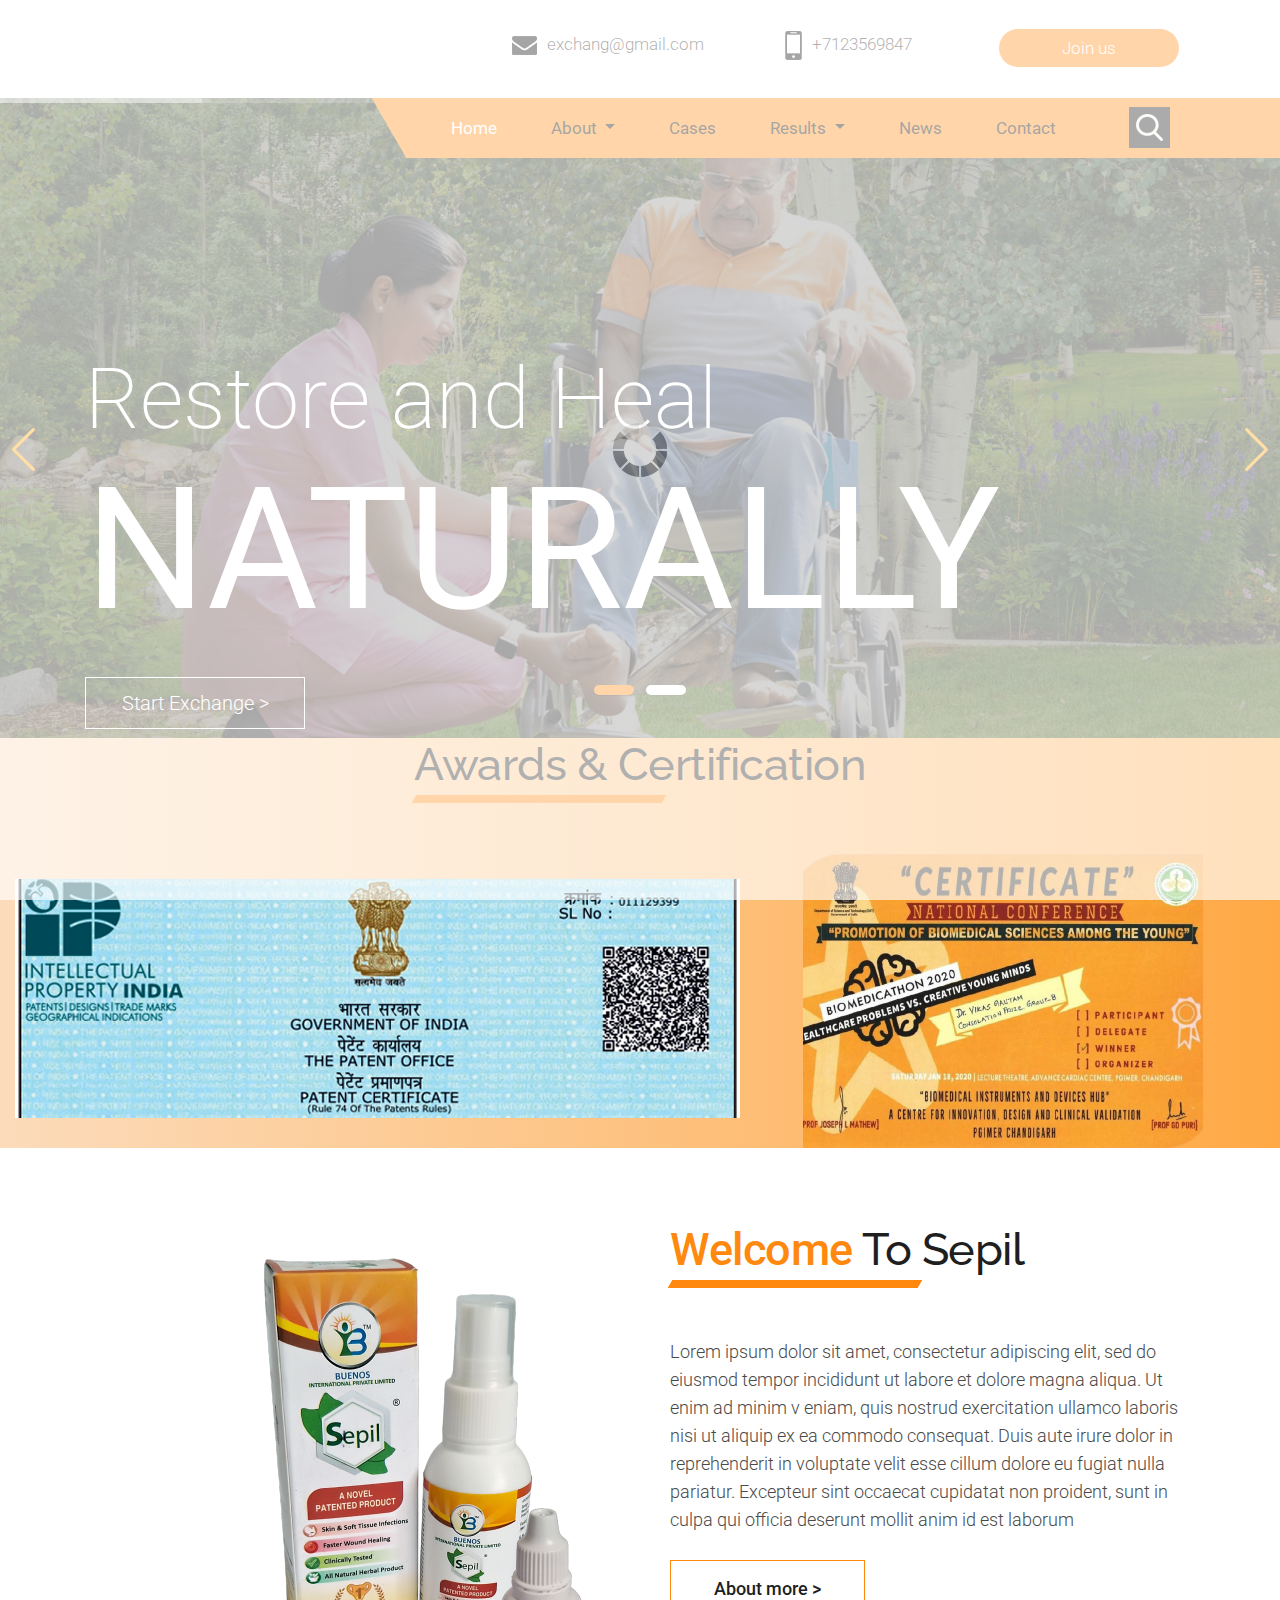
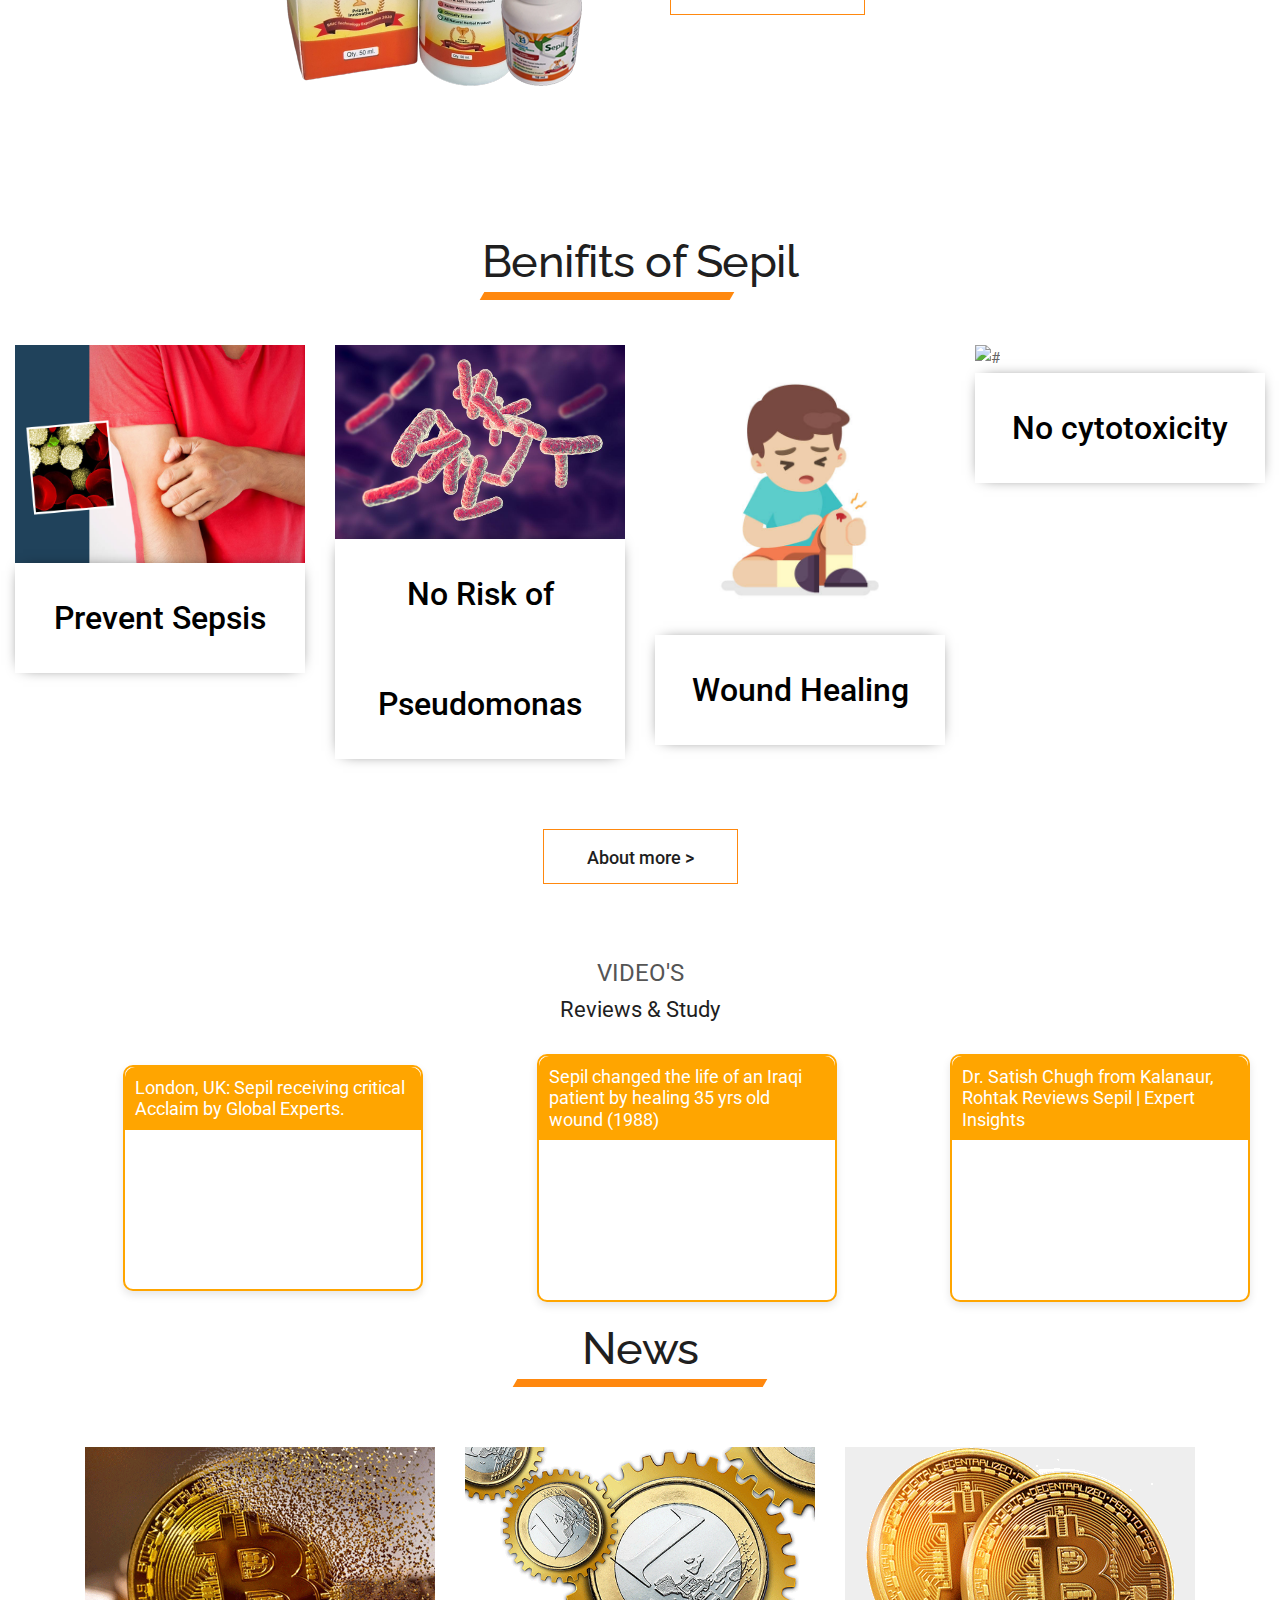
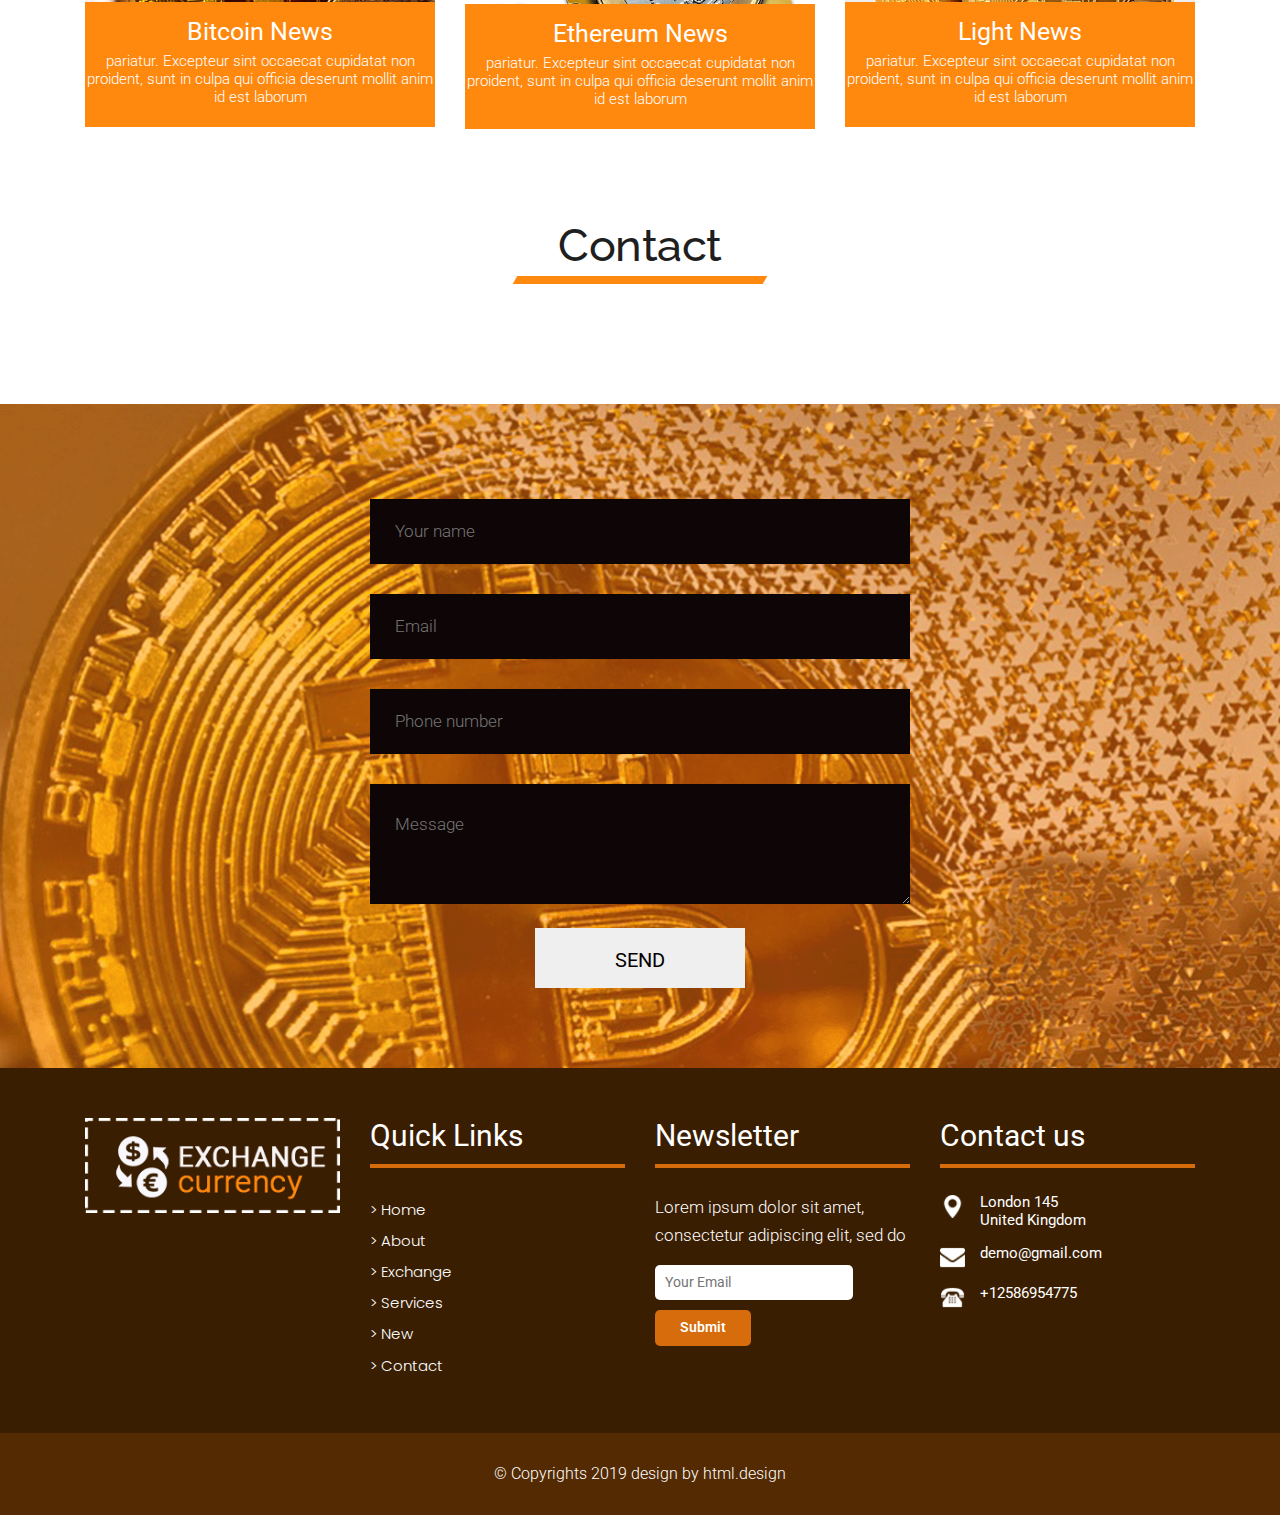
==== commit 5b3cd641: "read" ====
--- a/index.html
+++ b/index.html
@@ -5,7 +5,7 @@
 <head>
     <meta charset="utf-8">
     <meta http-equiv="X-UA-Compatible" content="IE=edge">
-
+    <link rel="stylesheet" href="https://unpkg.com/swiper/swiper-bundle.min.css">
     <!-- Mobile Metas -->
     <meta name="viewport" content="width=device-width, minimum-scale=1.0, maximum-scale=1.0, user-scalable=no">
 
@@ -294,116 +294,91 @@
         </div>
     </div>
     <!-- end section -->
-
-    <!-- section cases -->
-    <div class="container mt-5">
-        <h1> 8 STRENGTHS OF SEPSIL</h1>
-        <div class="row row-cols-1 row-cols-md-4 g-4 ">
-            
-            
-            <!-- Card 1 -->
-            <div class="col">
-                <div class="card h-400">
-                    <h1>1</h1>
-                    <div class="card-body">
-                        <h5 class="card-title">Natural Product</h5>
-                    </div>
-                </div>
-            </div>
-            <!-- Card 2 -->
-            <div class="col">
-                <div class="card h-400">
-                    <h1>2</h1>
-                    <div class="card-body">
-                        <h5 class="card-title"> No Cytotoxicity</h5>
-                    </div>
-                </div>
-            </div>
-            <!-- Card 3 -->
-            <div class="col">
-                <div class="card h-400">
-                    <h1>3</h1>
-                    <div class="card-body">
-                        <h5 class="card-title"> Intrinsic Analgesic Effect</h5>
-                    </div>
-                </div>
-            </div>
-            <!-- Card 4 -->
-            <div class="col">
-                <div class="card h-400">
-                    <h1>4</h1>
-                    <div class="card-body">
-                        <h5 class="card-title">Anti-Biofilm Activity</h5>
-                    </div>
-                </div>
-            </div>
-        </div>
-    
-        <div class="row row-cols-1 row-cols-md-4 g-4 mt-4">
-            <!-- Card 5 -->
-            <div class="col">
-                <div class="card h-400">
-                    <h1>5</h1>
-                    <div class="card-body">
-                        <h5 class="card-title">No Hypertrophic Scarring</h5>
-                    </div>
-                </div>
-            </div>
-            <!-- Card 6 -->
-            <div class="col">
-                <div class="card h-400">
-                    <h1>6</h1>
-                    <div class="card-body">
-                        <h5 class="card-title">No Preservatives</h5>
-                    </div>
-                </div>
-            </div>
-            <!-- Card 7 -->
-            <div class="col">
-                <div class="card h-400">
-                    <h1>7</h1>
-                    <div class="card-body">
-                        <h5 class="card-title">Prevents Sepsis</h5>
-                    </div>
-                </div>
-            </div>
-            <!-- Card 8 -->
-            <div class="col">
-                <div class="card h-400">
-                    <h1>8</h1>
-                    <div class="card-body">
-                        <h5 class="card-title">No Pseudomonas Contamination</h5>
-                    </div>
-                </div>
-            </div>
-        </div>
-    </div>
+    <!-- section -->
+   
     <!-- end section -->
 	<!-- section -->
-    <div class="section layout_padding about_bg">
-        <div class="container">
-            <div class="row">
-                <div class="col-md-6">
-                    <div class="full paddding_left_15">
-                        <div class="heading_main text_align_left">
-                           <h2>About</h2>    
-                        </div>
-                    </div>
-                    <div class="full paddding_left_15">
-                        <p>Lorem ipsum dolor sit amet, consectetur adipiscing elit, sed do eiusmod tempor incididunt ut labore et dolore magna aliqua. Ut enim ad minim veniam, quis nostrud exercitation ullamco laboris nisi ut aliquip ex ea commodo consequat. Duis aute irure dolor in reprehenderit in voluptate velit esse cillum dolore eu fugiat nulla pariatur. Excepteur sint occaecat cupidatat non proident, sunt in culpa qui officia deserunt mollit anim id est laborum</p>
-                    </div>
-                    <div class="full paddding_left_15">
-                        <a class="main_bt" href="#">Read More ></a>
-                    </div>
-                </div>
-                <div class="col-md-6">
-                    <div class="full text_align_right_img">
-                        <img src="images/img3.png" alt="#" />
-                    </div>
-                </div>
-            </div>
-        </div>
-    </div>
+     <style>
+          h1 {
+            color: #555;
+            text-align: center;
+        }
+        h2 {
+           text-align: center;
+        }
+
+        .swiper-container {
+            width: 100%;
+            padding: 20px;
+        }
+
+        .swiper-slide {
+            background-color: #fff;
+            border: 2px solid #ffa500;
+            border-radius: 10px;
+            box-shadow: 0 4px 8px rgba(0, 0, 0, 0.1);
+            transition: transform 0.3s ease-in-out;
+            max-width: 300px;
+            margin: auto;
+        }
+
+        .swiper-slide h3 {
+            background-color: #ffa500;
+            color: #fff;
+            margin: 0;
+            padding: 10px;
+            border-radius: 10px 10px 0 0;
+        }
+
+        .swiper-slide iframe {
+            width: 100%;
+            border-radius: 0 0 10px 10px;
+        }
+
+        /* Navigation buttons */
+        .swiper-button-next, .swiper-button-prev {
+            color: #ffa500;
+        }
+    
+     </style>
+    <h1>VIDEO'S</h1>
+    <h2>Reviews & Study</h2>
+
+    <!-- Swiper -->
+    <div class="swiper-container">
+        <div class="swiper-wrapper">
+            <div class="swiper-slide">
+                <h3>London, UK: Sepil receiving critical Acclaim by Global Experts.</h3>
+                <iframe src="https://www.youtube.com/embed/example1" frameborder="0" allow="accelerometer; autoplay; clipboard-write; encrypted-media; gyroscope; picture-in-picture" allowfullscreen></iframe>
+            </div>
+            <div class="swiper-slide">
+                <h3>Sepil changed the life of an Iraqi patient by healing 35 yrs old wound (1988)</h3>
+                <iframe src="https://www.youtube.com/embed/example2" frameborder="0" allow="accelerometer; autoplay; clipboard-write; encrypted-media; gyroscope; picture-in-picture" allowfullscreen></iframe>
+            </div>
+            <div class="swiper-slide">
+                <h3>Dr. Satish Chugh from Kalanaur, Rohtak Reviews Sepil | Expert Insights</h3>
+                <iframe src="https://www.youtube.com/embed/example3" frameborder="0" allow="accelerometer; autoplay; clipboard-write; encrypted-media; gyroscope; picture-in-picture" allowfullscreen></iframe>
+            </div>
+        </div>
+
+        <!-- Add Arrows -->
+        <div class="swiper-button-next"></div>
+        <div class="swiper-button-prev"></div>
+    </div>
+
+    <!-- Link to Swiper's JS -->
+    <script src="https://unpkg.com/swiper/swiper-bundle.min.js"></script>
+    <script>
+        const swiper = new Swiper('.swiper-container', {
+            slidesPerView: 1,
+            spaceBetween: 10,
+            navigation: {
+                nextEl: '.swiper-button-next',
+                prevEl: '.swiper-button-prev',
+            },
+            loop: true,
+        });
+    </script>
     <!-- end section -->
 	<!-- section -->
     <div class="section layout_padding padding_top_0">
@@ -687,8 +662,6 @@
   }
 });
 	</script>
-    <script src="https://cdnjs.cloudflare.com/ajax/libs/gsap/3.12.5/gsap.min.js"></script>
-    <script src="https://cdnjs.cloudflare.com/ajax/libs/gsap/3.12.5/Observer.min.js"></script>
 </body>
 
 </html>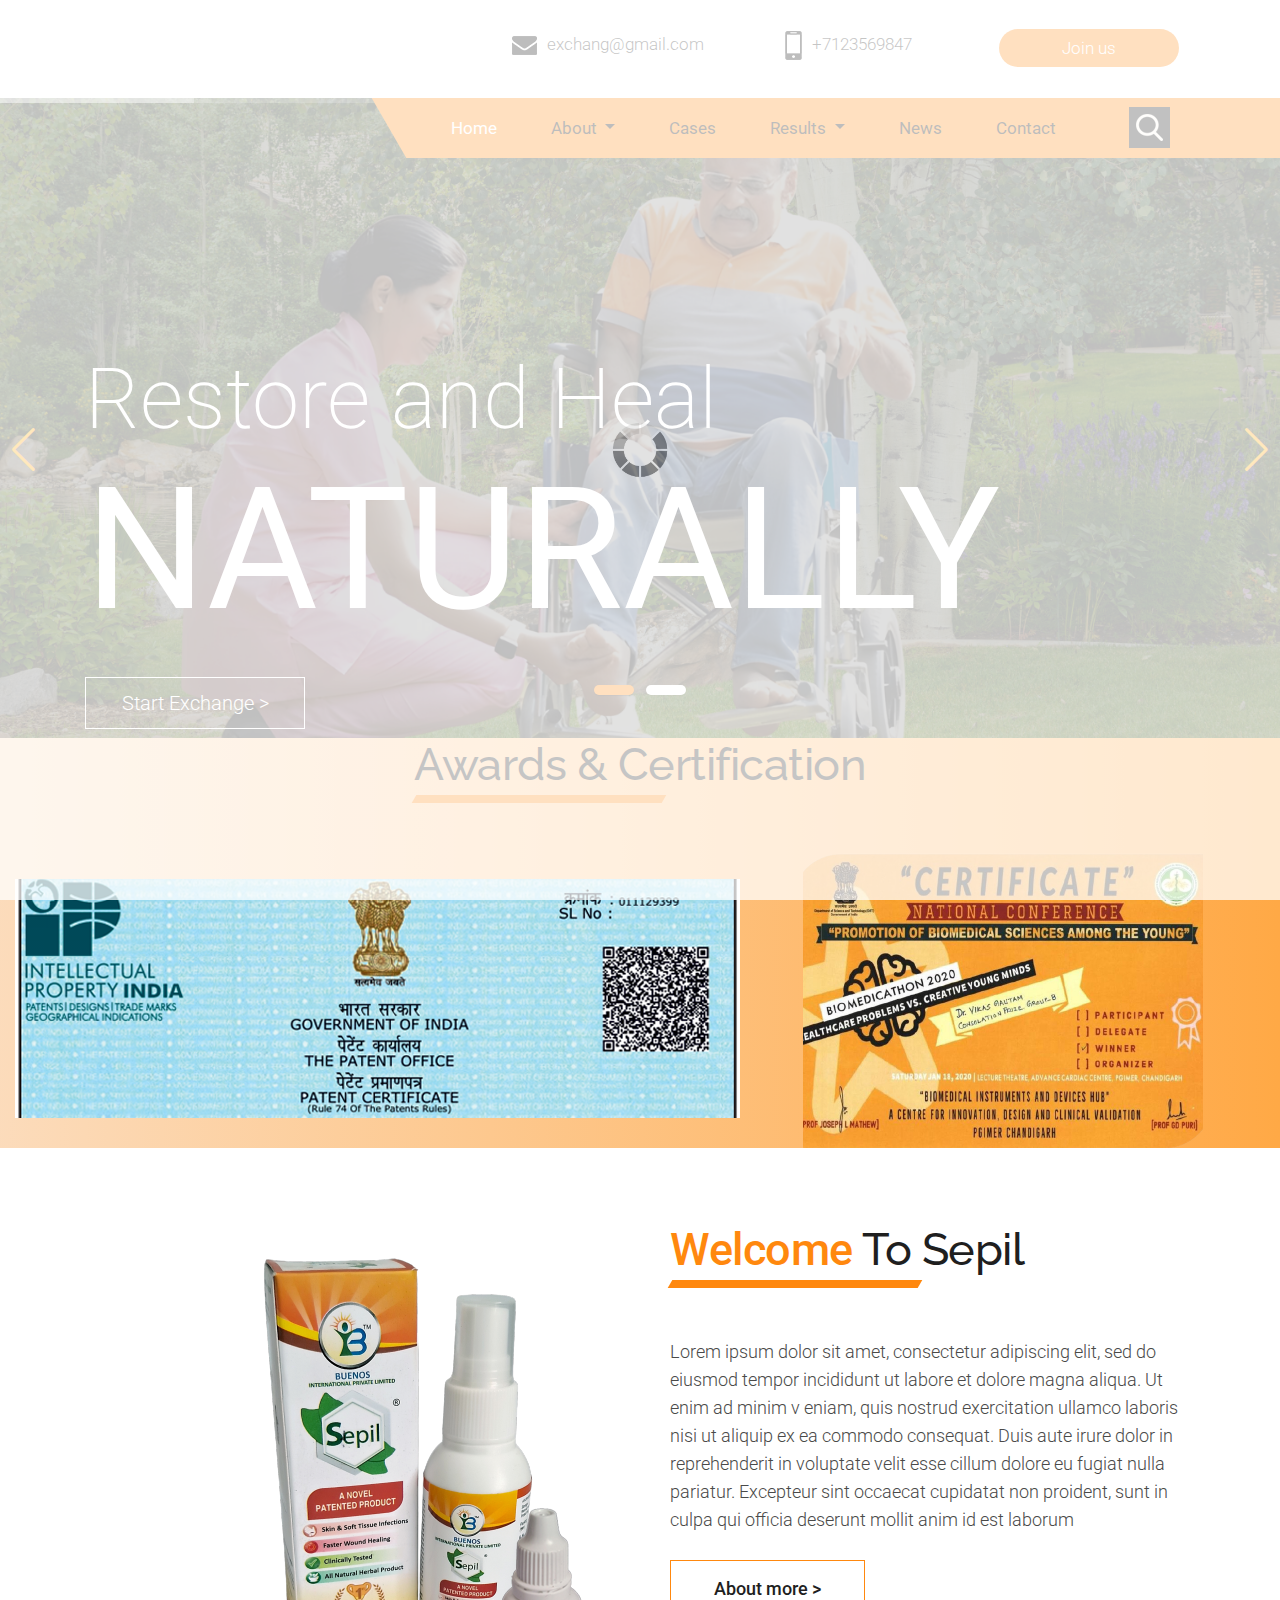
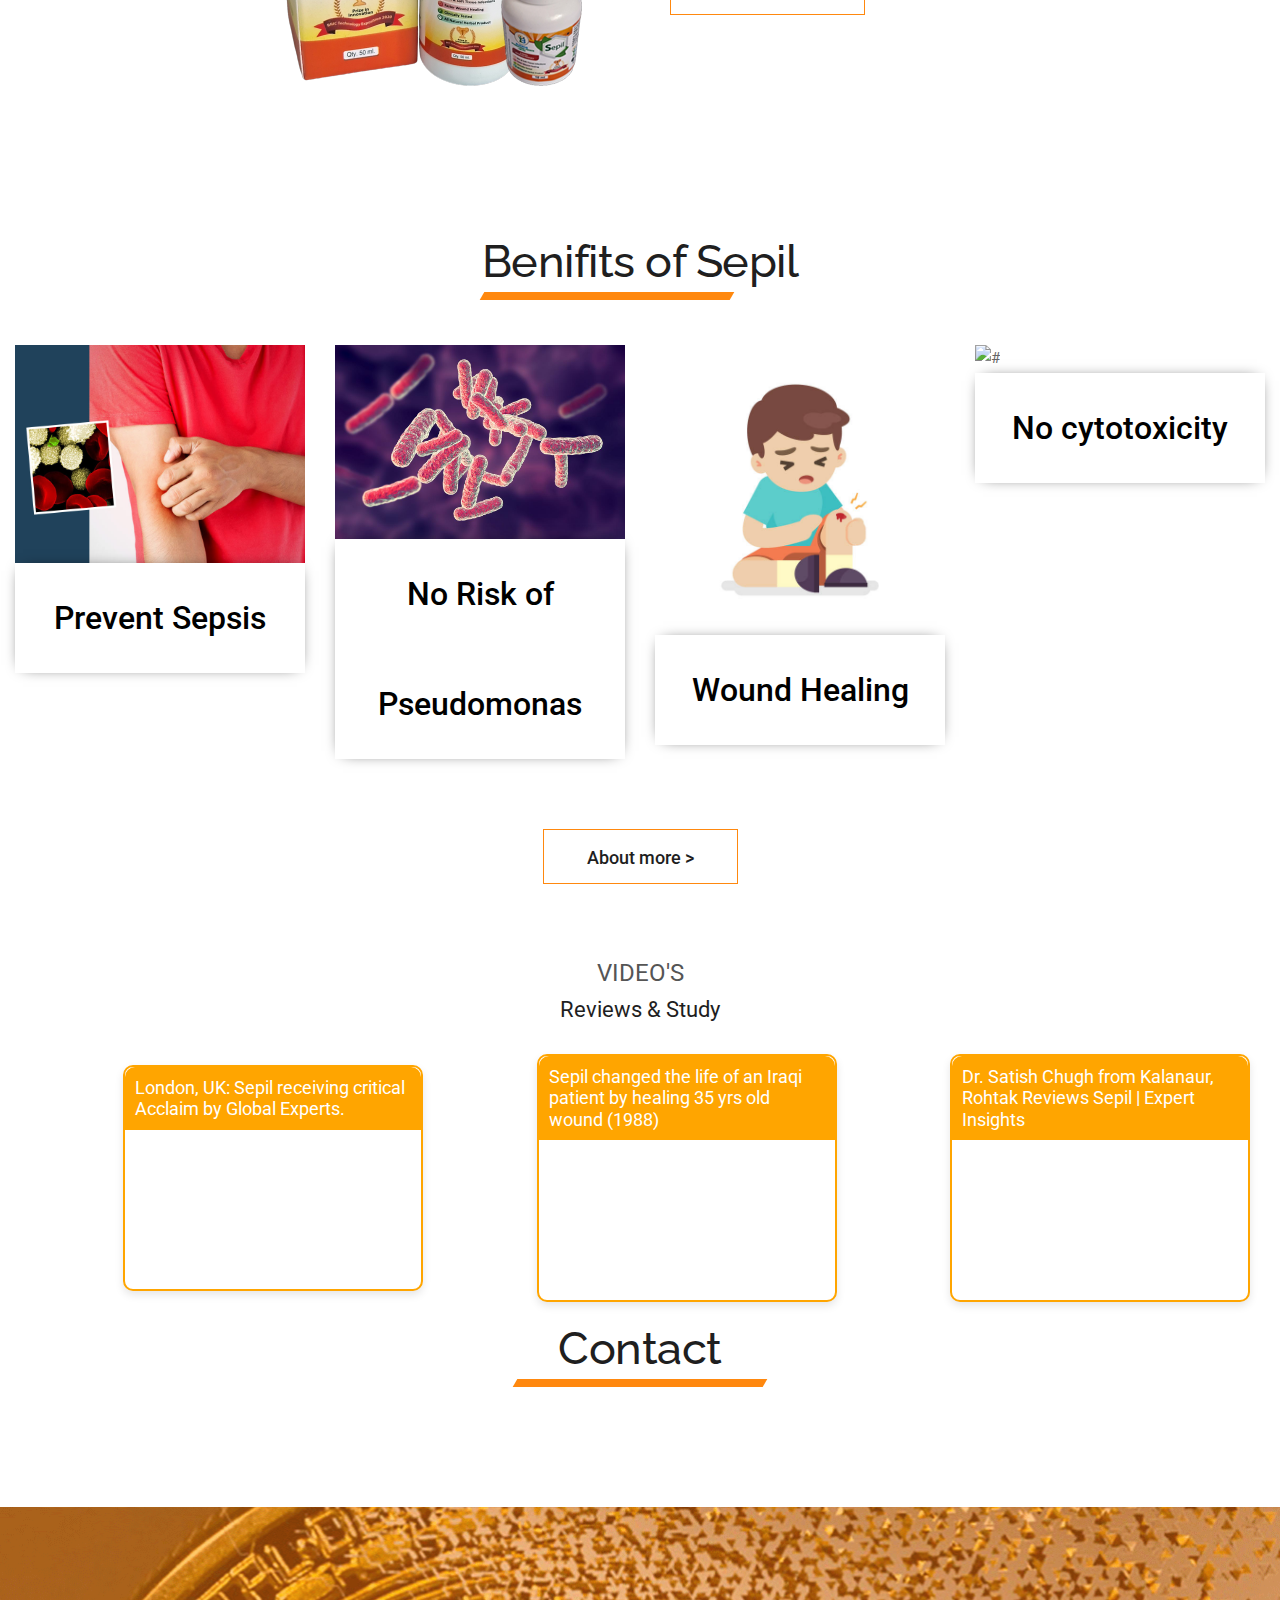
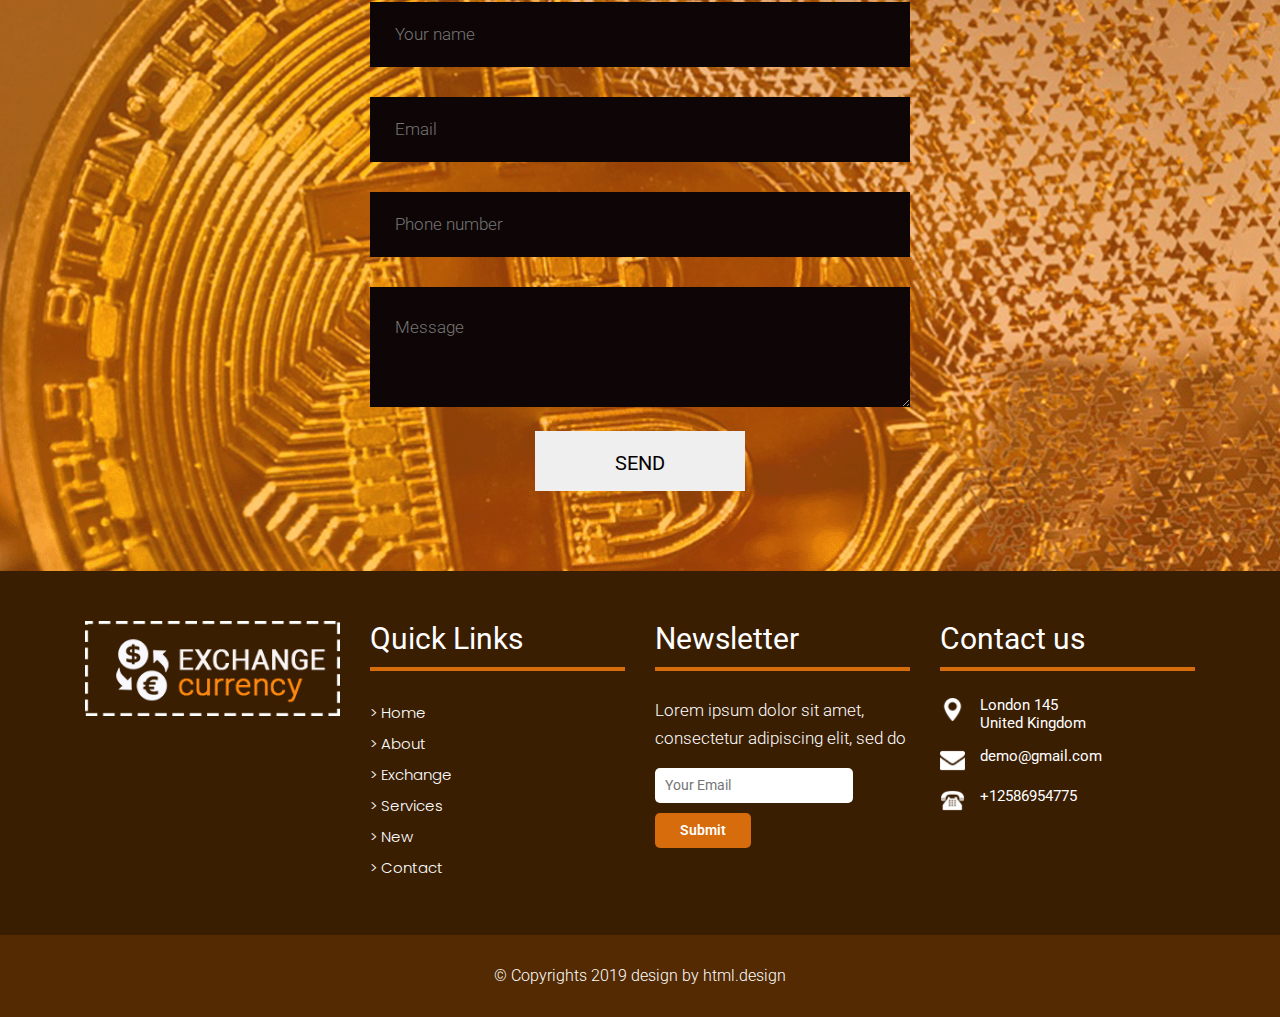
==== commit 6d22f7dd: "read" ====
--- a/index.html
+++ b/index.html
@@ -381,51 +381,7 @@
     </script>
     <!-- end section -->
 	<!-- section -->
-    <div class="section layout_padding padding_top_0">
-        <div class="container">
-            <div class="row">
-                <div class="col-md-12">
-                    <div class="full">
-                        <div class="heading_main text_align_center">
-                           <h2><span class="theme_color"></span>News</h2>    
-                        </div>
-                    </div>
-                </div>
-            </div>
-            <div class="row">
-                <div class="col-md-4 col-sm-6 col-xs-12">
-                    <div class="full news_blog">
-                       <img class="img-responsive" src="images/b1.png" alt="#" />
-                       <div class="overlay"><a class="main_bt transparent" href="#">View</a></div>
-                       <div class="blog_details">
-                         <h3>Bitcoin News</h3>
-                         <p>pariatur. Excepteur sint occaecat cupidatat non proident, sunt in culpa qui officia deserunt mollit anim id est laborum</p>
-                       </div>
-                    </div>
-                </div>
-                <div class="col-md-4 col-sm-6 col-xs-12">
-                    <div class="full news_blog">
-                        <img class="img-responsive" src="images/b2.png" alt="#" />
-                        <div class="overlay"><a class="main_bt transparent" href="#">View</a></div>
-                       <div class="blog_details">
-                         <h3>Ethereum News</h3>
-                         <p>pariatur. Excepteur sint occaecat cupidatat non proident, sunt in culpa qui officia deserunt mollit anim id est laborum</p>
-                       </div>
-                    </div>
-                </div>
-                <div class="col-md-4 col-sm-6 col-xs-12">
-                    <div class="full news_blog">
-                        <img class="img-responsive" src="images/b3.png" alt="#" />
-                        <div class="overlay"><a class="main_bt transparent" href="#">View</a></div>
-                       <div class="blog_details">
-                         <h3>Light News</h3>
-                         <p>pariatur. Excepteur sint occaecat cupidatat non proident, sunt in culpa qui officia deserunt mollit anim id est laborum</p>
-                       </div>
-                    </div>
-                </div>
-             </div>
-        </div>
-    </div>
+   
     <!-- end section -->
     <!-- section -->
     <div class="section layout_padding padding_top_0">
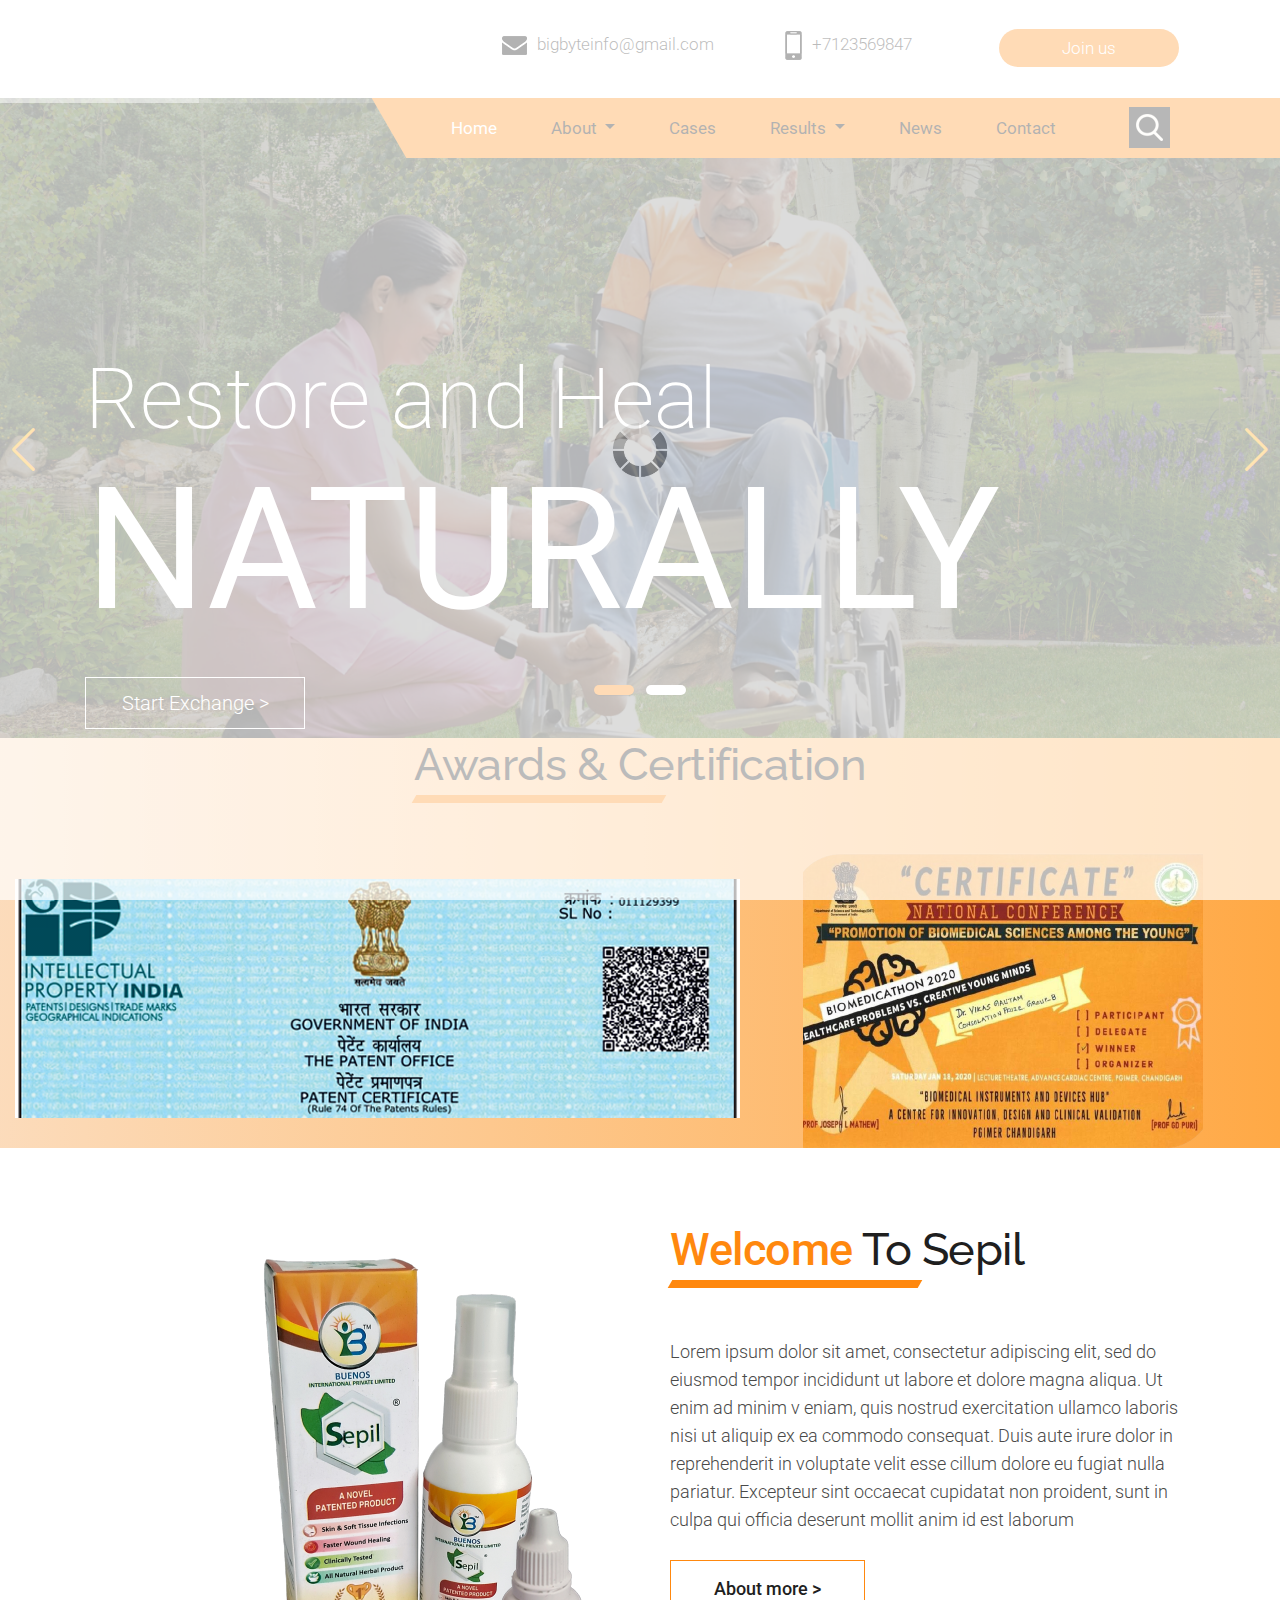
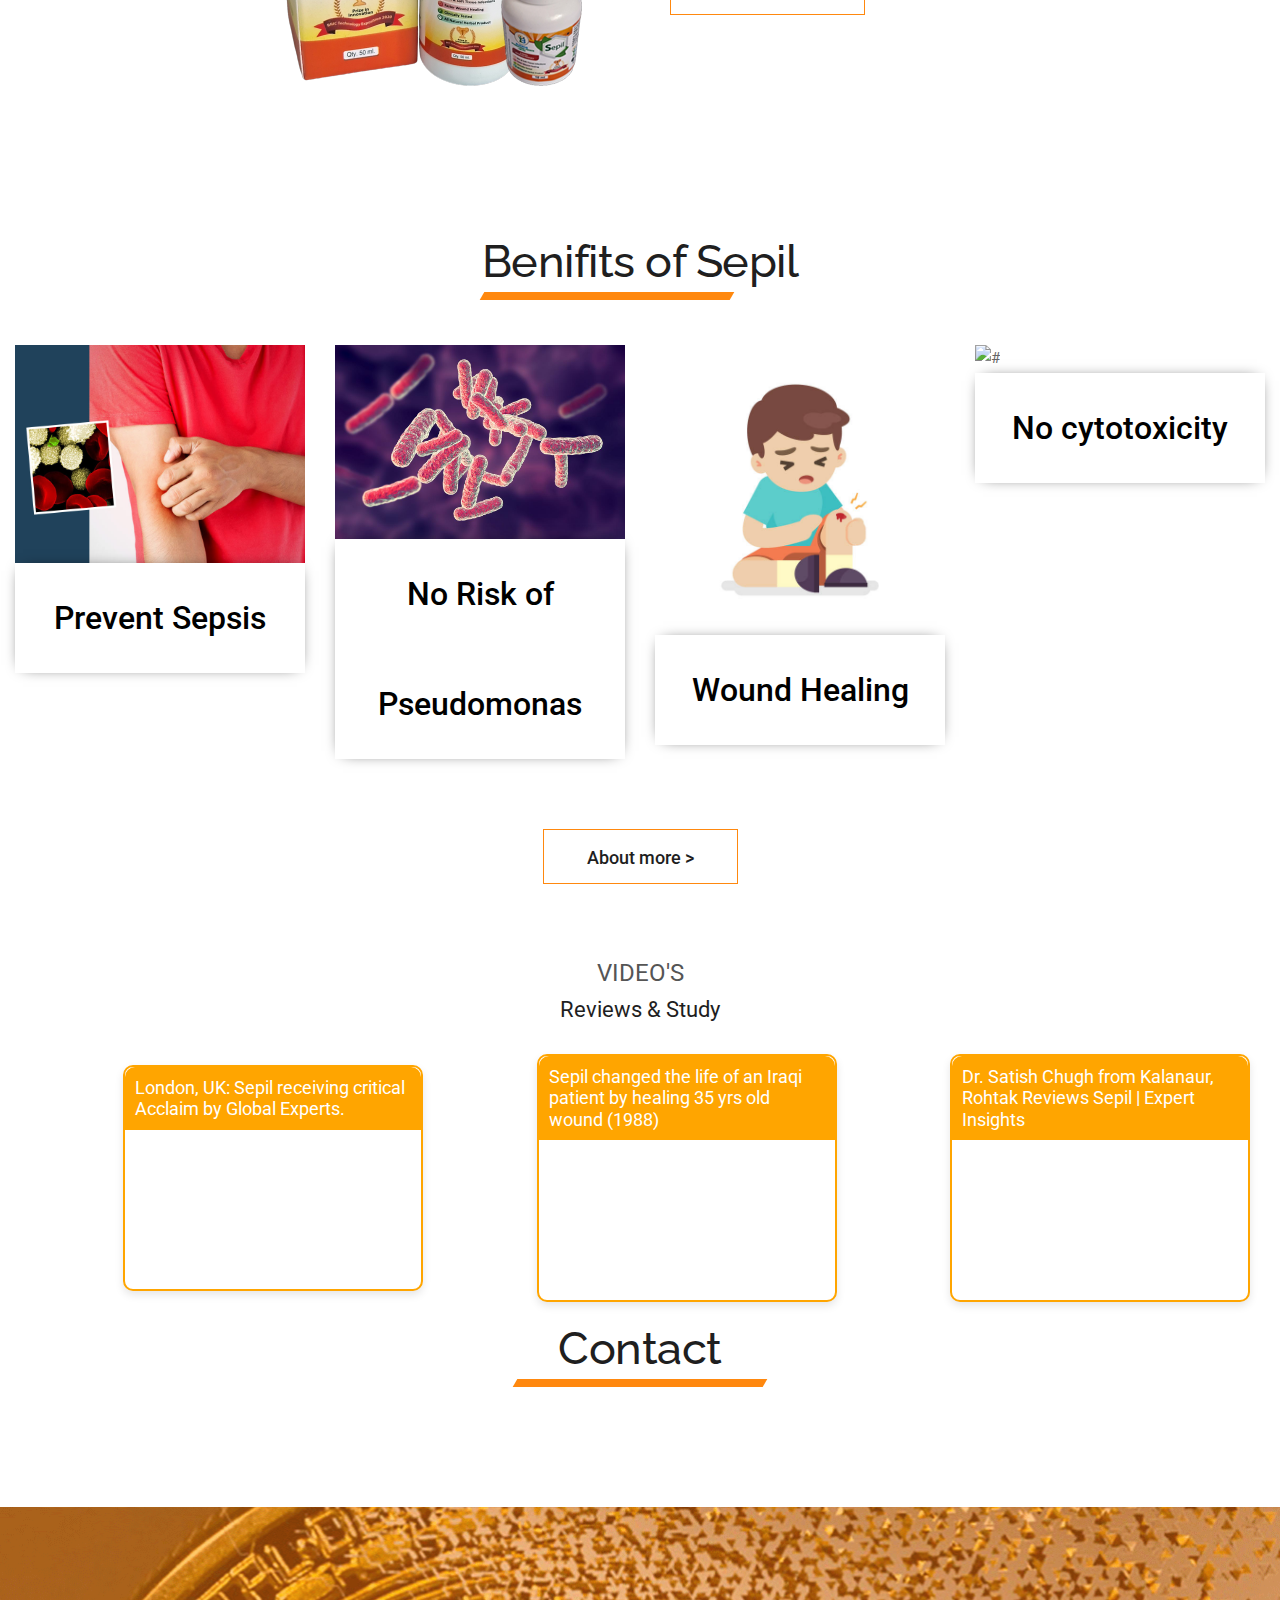
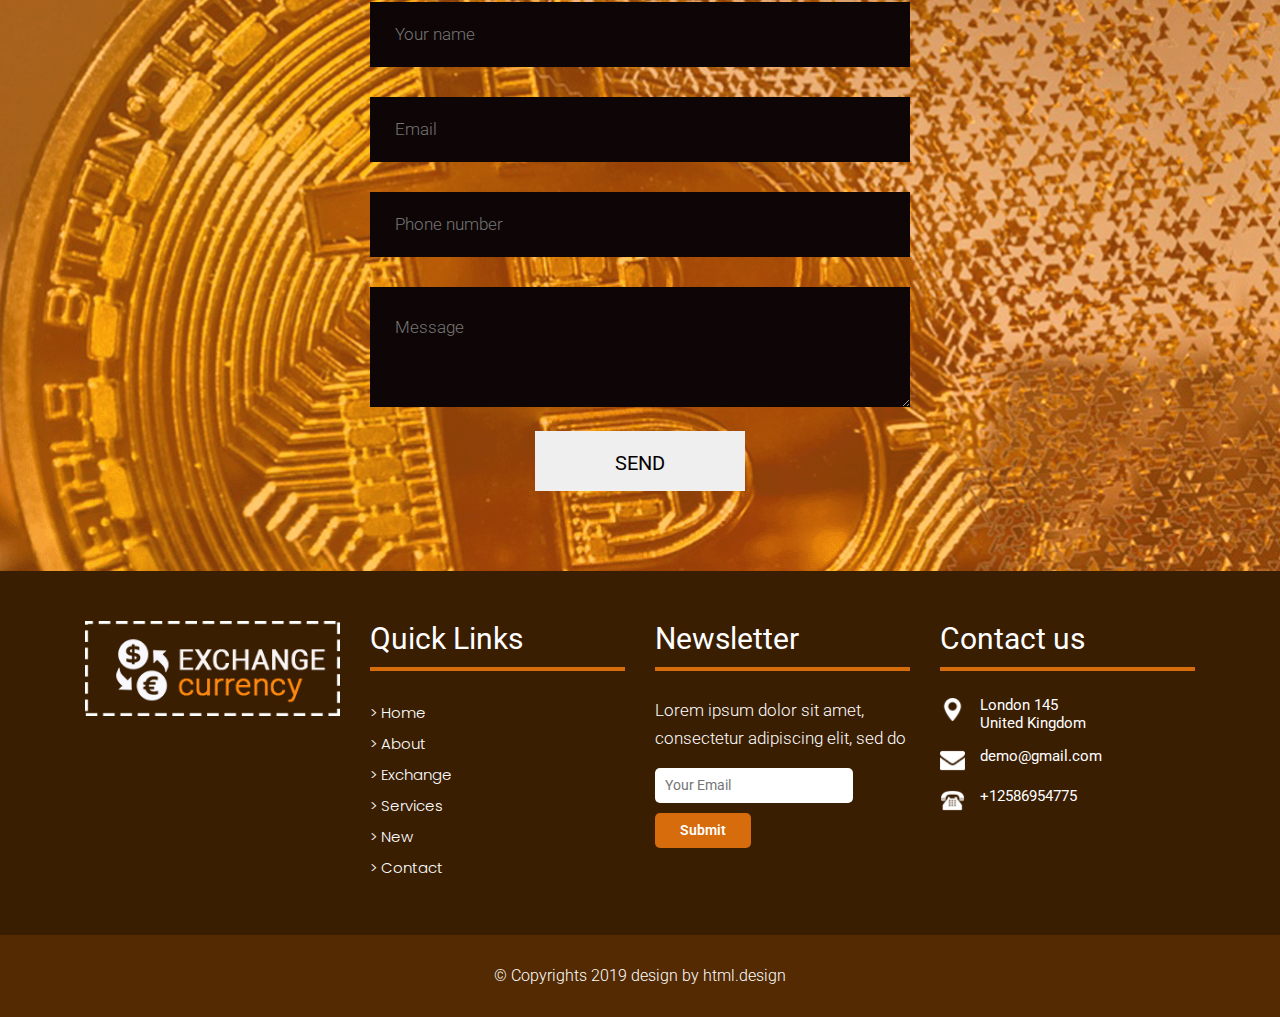
==== commit dc1acce4: "read" ====
--- a/index.html
+++ b/index.html
@@ -90,7 +90,7 @@
                     </div>
                     <div class="site_information">
                         <ul>
-                            <li><a href="mailto:exchang@gmail.com"><img src="images/mail_icon.png" alt="#" />exchang@gmail.com</a></li>
+                            <li><a href="mailto:exchang@gmail.com"><img src="images/mail_icon.png" alt="#" />bigbyteinfo@gmail.com</a></li>
                             <li><a href="tel:exchang@gmail.com"><img src="images/phone_icon.png" alt="#" />+7123569847</a></li>
                             <li><a class="join_bt" href="#">Join us</a></li>
                         </ul>
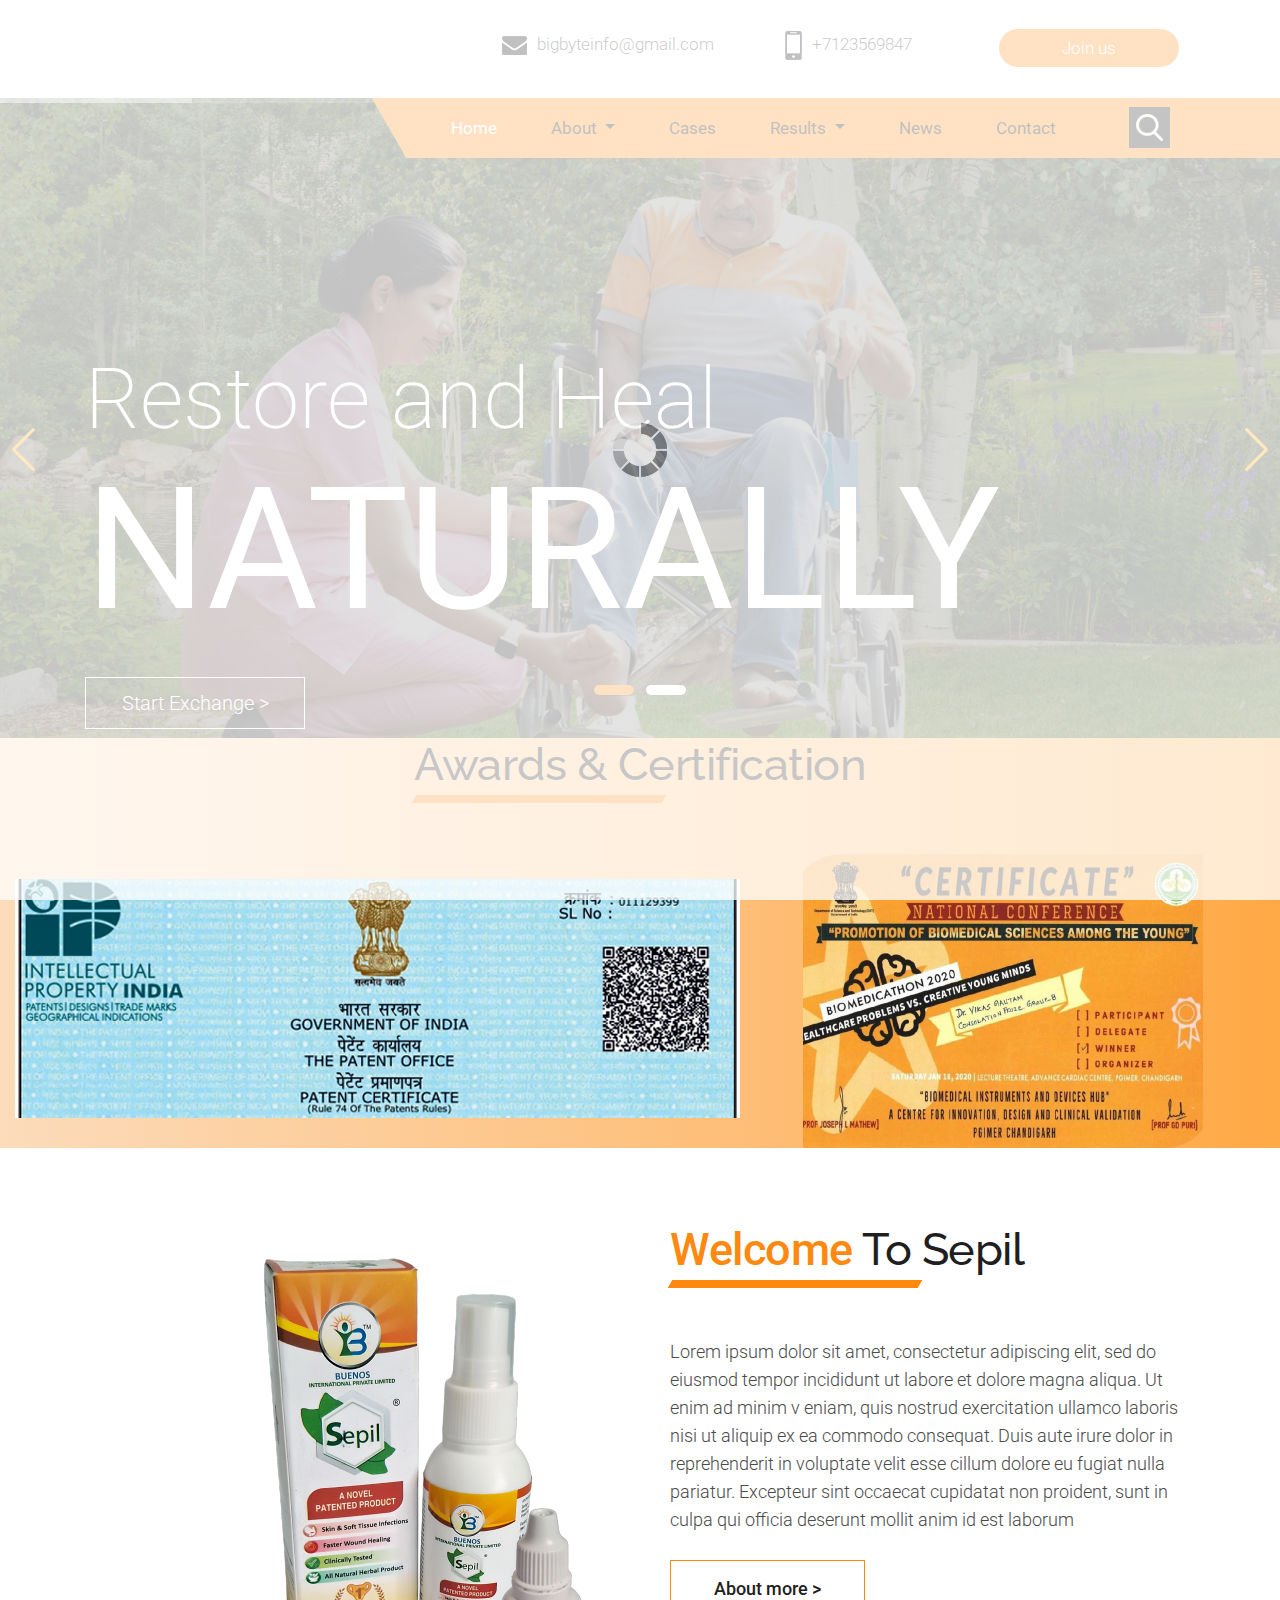
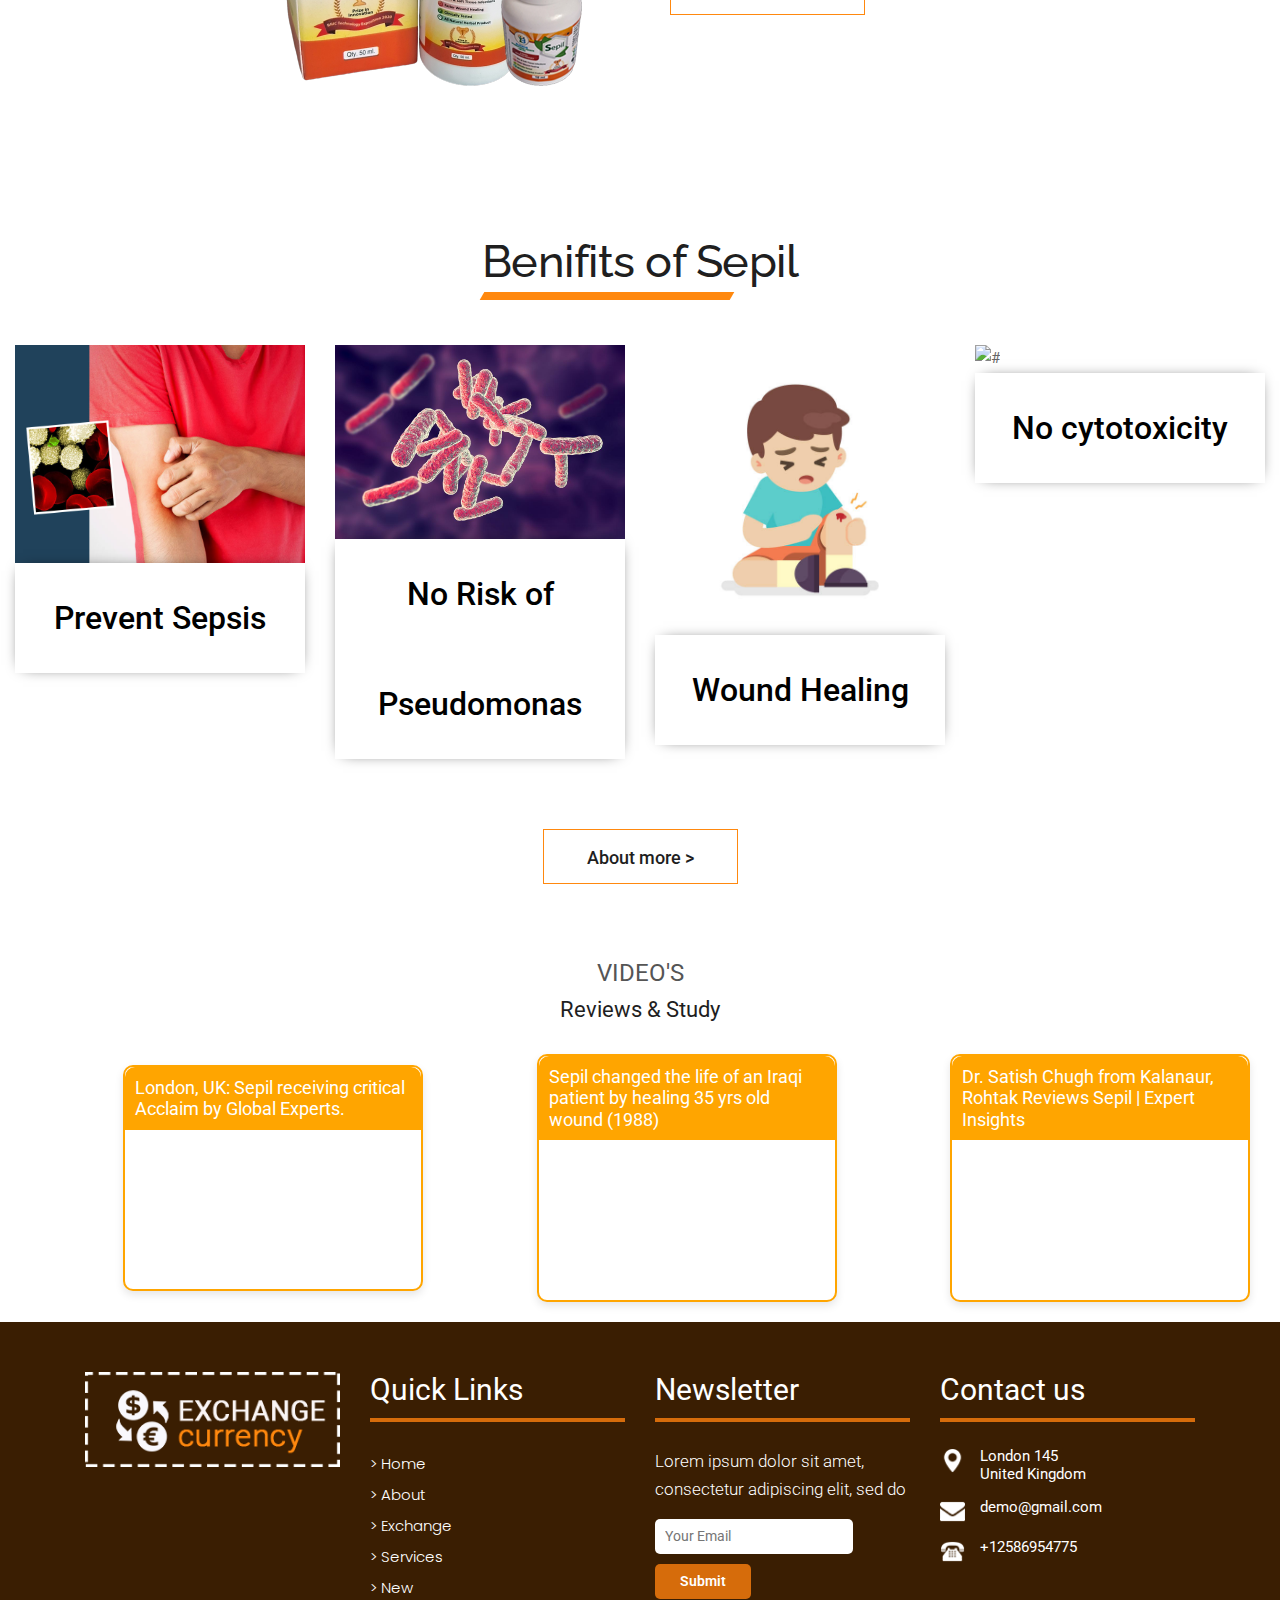
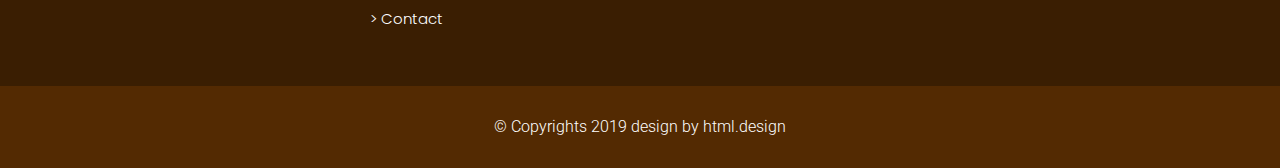
==== commit 6fe52bf7: "read" ====
--- a/index.html
+++ b/index.html
@@ -384,50 +384,10 @@
    
     <!-- end section -->
     <!-- section -->
-    <div class="section layout_padding padding_top_0">
-        <div class="container">
-            <div class="row">
-                <div class="col-md-12">
-                    <div class="full">
-                        <div class="heading_main text_align_center">
-                           <h2><span class="theme_color"></span>Contact</h2>    
-                        </div>
-                    </div>
-                </div>
-            </div>
-        </div>
-    </div>
+   
     <!-- end section -->
     <!-- contact_form -->
-    <div class="section contact_form">
-        <div class="container">
-            <div class="row">
-                <div class="col-lg-6 col-sm-12 offset-lg-3">
-                    <div class="full">
-                        <form class="contact_form_inner" action="#">
-                            <fieldset>
-                                <div class="field">
-                                    <input type="text" name="name" placeholder="Your name" />
-                                </div>
-                                <div class="field">
-                                    <input type="email" name="email" placeholder="Email" />
-                                </div>
-                                <div class="field">
-                                    <input type="text" name="phone_no" placeholder="Phone number" />
-                                </div>
-                                <div class="field">
-                                    <textarea placeholder="Message"></textarea>
-                                </div>
-                                <div class="field center">
-                                    <button>SEND</button>
-                                </div>
-                            </fieldset>
-                        </form>
-                    </div>
-                </div>
-            </div>
-        </div>
-    </div>
+    
     <!-- end contact_form -->
     <!-- end section -->
     <!-- Start Footer -->
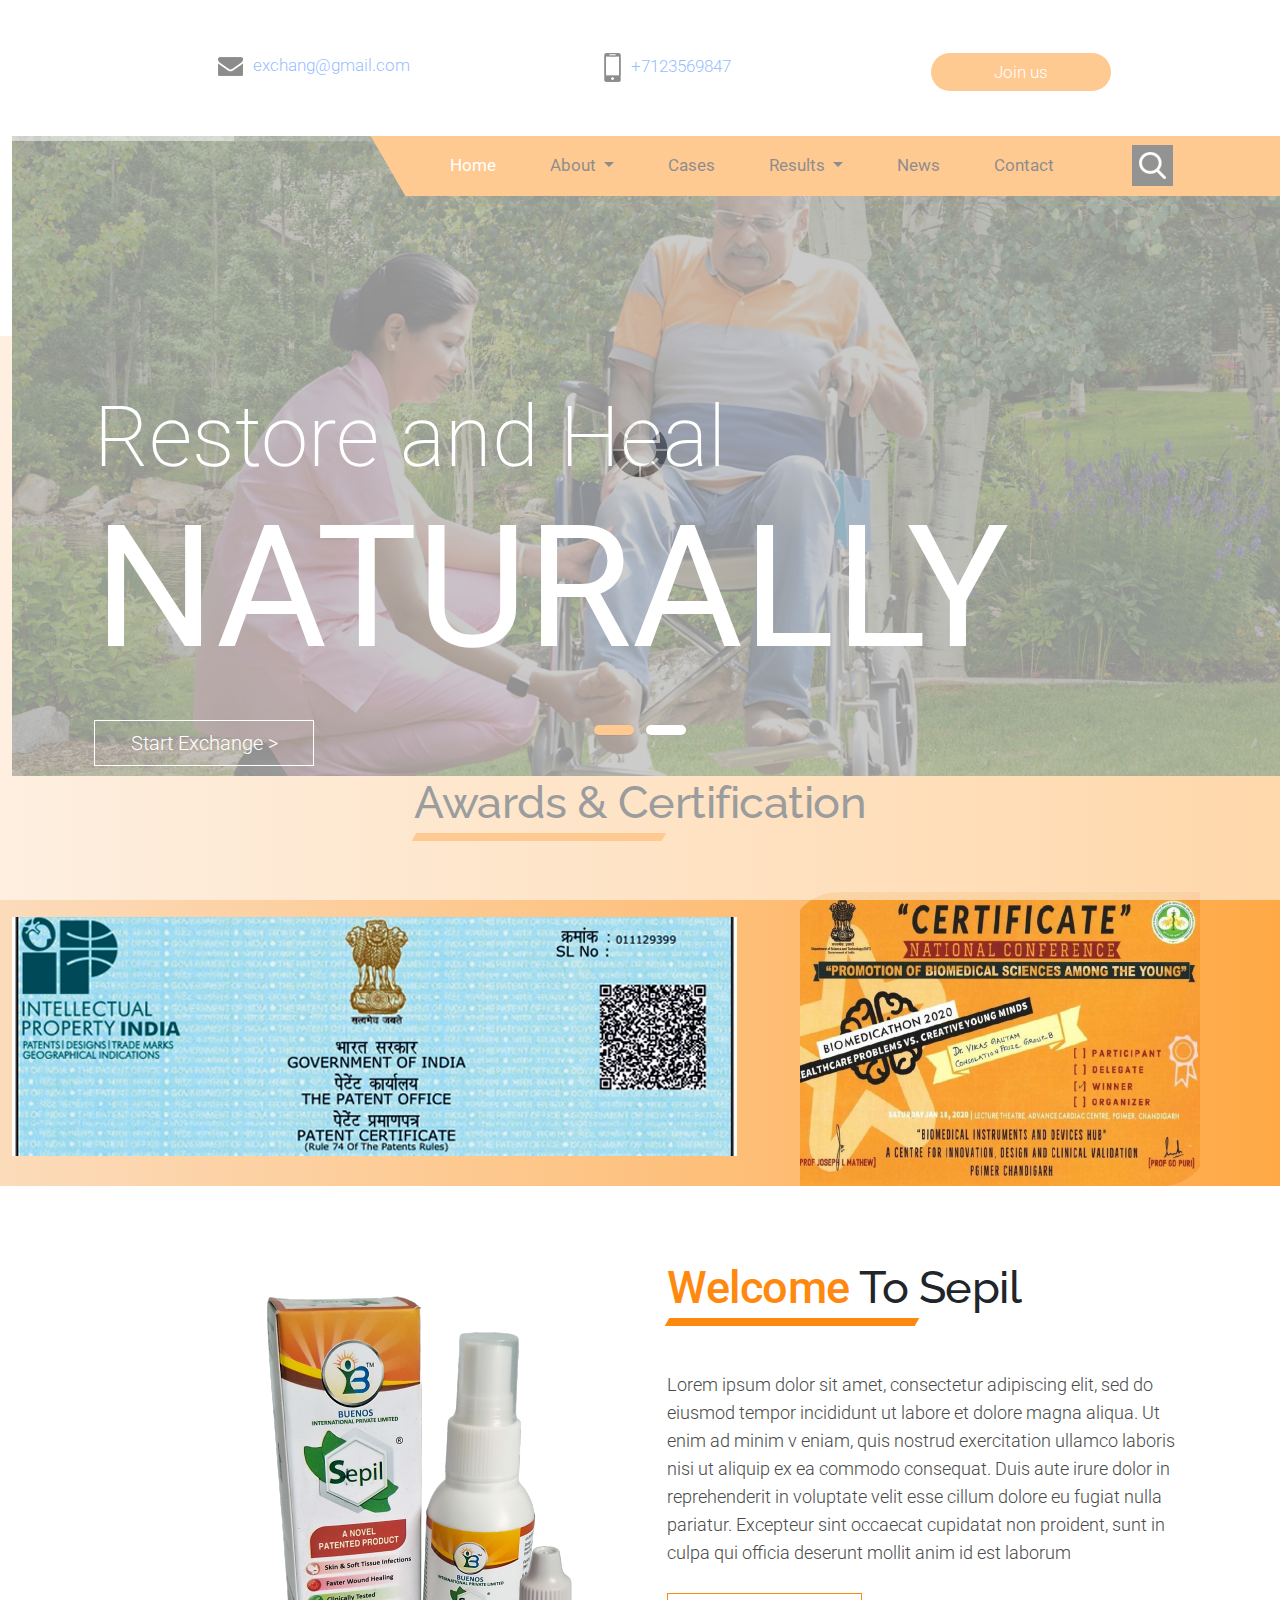
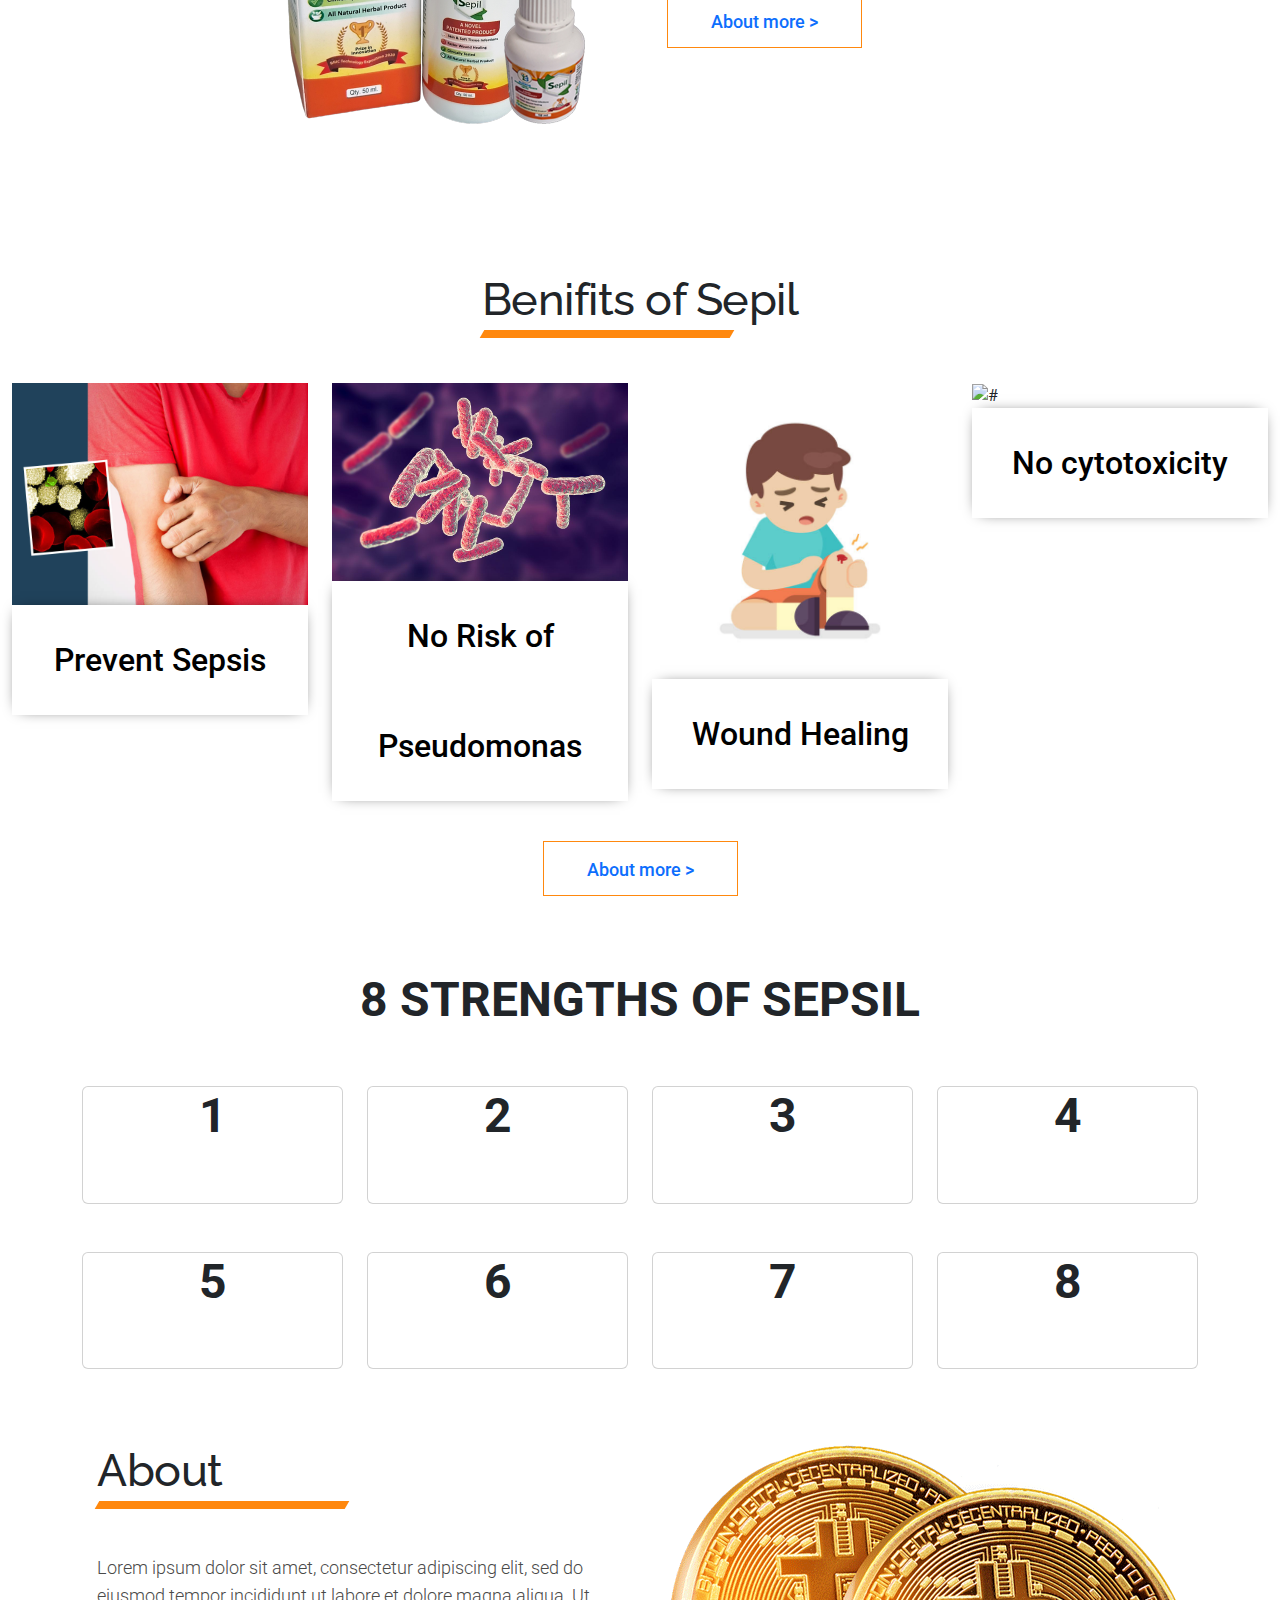
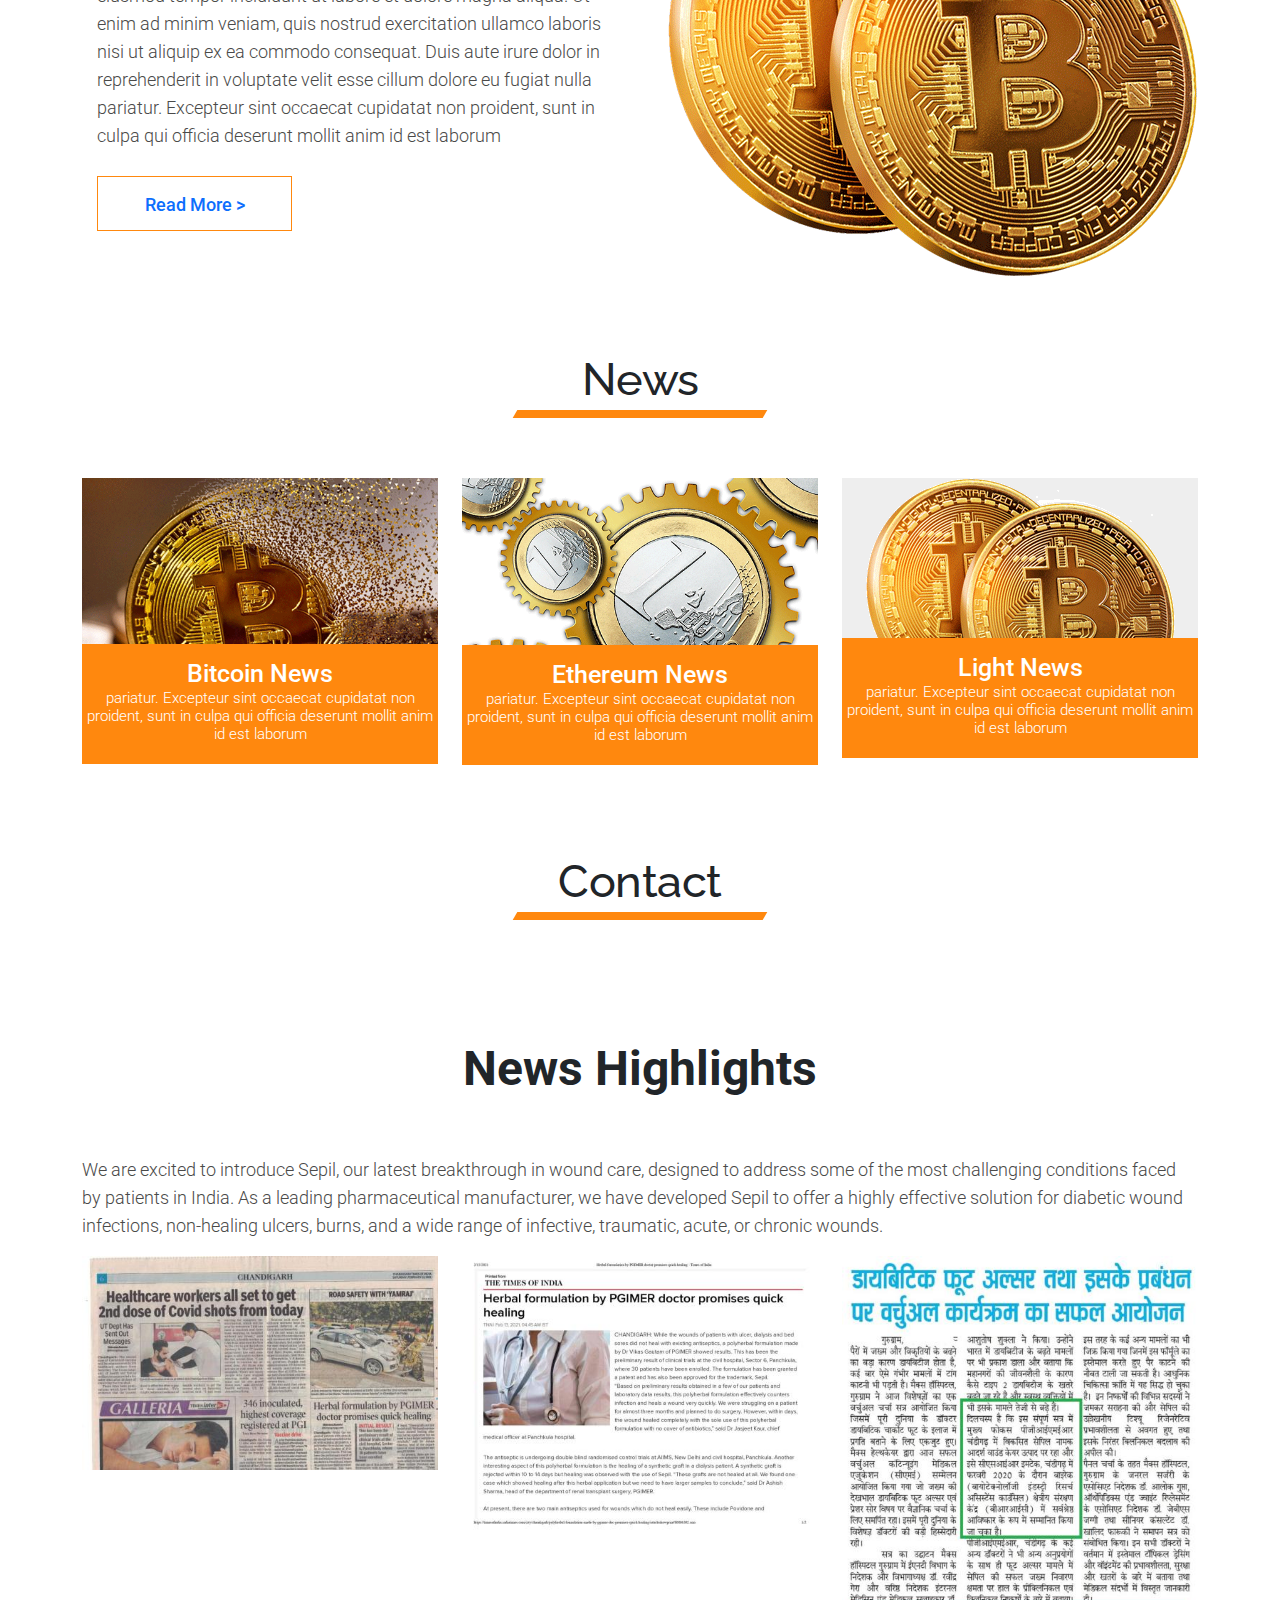
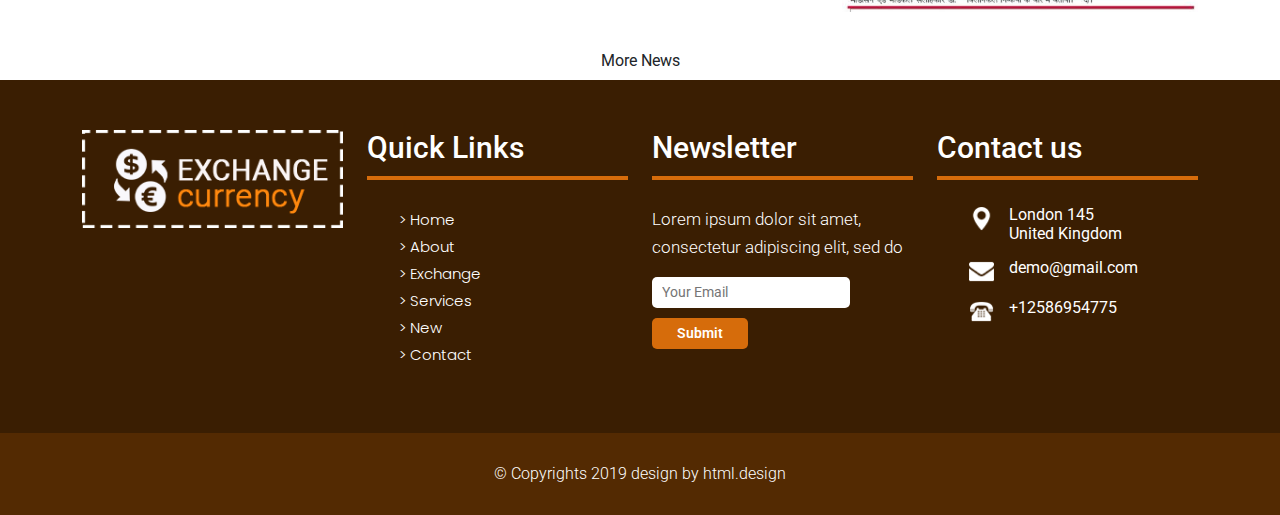
==== commit 5f81f946: "strength added" ====
--- a/index.html
+++ b/index.html
@@ -5,7 +5,7 @@
 <head>
     <meta charset="utf-8">
     <meta http-equiv="X-UA-Compatible" content="IE=edge">
-    <link rel="stylesheet" href="https://unpkg.com/swiper/swiper-bundle.min.css">
+
     <!-- Mobile Metas -->
     <meta name="viewport" content="width=device-width, minimum-scale=1.0, maximum-scale=1.0, user-scalable=no">
 
@@ -29,43 +29,44 @@
     <link rel="stylesheet" href="css/responsive.css" />
     <!-- Custom CSS -->
     <link rel="stylesheet" href="css/custom.css" />
-
-    <!--[if lt IE 9]>
-      <script src="https://oss.maxcdn.com/libs/html5shiv/3.7.0/html5shiv.js"></script>
-      <script src="https://oss.maxcdn.com/libs/respond.js/1.4.2/respond.min.js"></script>
-    <![endif]-->
+    <link href="assets/vendor/animate.css/animate.min.css" rel="stylesheet">
+    <link href="assets/vendor/bootstrap/css/bootstrap.min.css" rel="stylesheet">
+    <link href="assets/vendor/bootstrap-icons/bootstrap-icons.css" rel="stylesheet">
+    <link href="assets/vendor/boxicons/css/boxicons.min.css" rel="stylesheet">
+    <link href="assets/vendor/glightbox/css/glightbox.min.css" rel="stylesheet">
+    <link href="assets/vendor/swiper/swiper-bundle.min.css" rel="stylesheet">
+
     <style>
-
-         /* Basic dropdown styling */
-    .nav-item {
-        position: relative;
-    }
-    
-    .dropdown-menu {
-        display: none;
-        position: absolute;
-        background-color: #eee9e9;
-        box-shadow: 0 8px 16px rgba(0,0,0,0.2);
-        z-index: 1;
-    }
-    
-    .dropdown-item {
-        padding: 12px 16px;
-        color: #333;
-        text-decoration: none;
-        display: block;
-    }
-    
-    .dropdown-item:hover {
-        background-color: #030202;
-        text-emphasis-color: black;
-    }
-    
-    .nav-item:hover .dropdown-menu {
-        display: block;
-    }
+        /* Basic dropdown styling */
+        .nav-item {
+            position: relative;
+        }
+
+        .dropdown-menu {
+            display: none;
+            position: absolute;
+            background-color: #eee9e9;
+            box-shadow: 0 8px 16px rgba(0, 0, 0, 0.2);
+            z-index: 1;
+        }
+
+        .dropdown-item {
+            padding: 12px 16px;
+            color: #333;
+            text-decoration: none;
+            display: block;
+        }
+
+        .dropdown-item:hover {
+            background-color: #030202;
+            text-emphasis-color: black;
+        }
+
+        .nav-item:hover .dropdown-menu {
+            display: block;
+        }
     </style>
-    
+
 </head>
 
 <body id="home" data-spy="scroll" data-target="#navbar-wd" data-offset="98">
@@ -82,7 +83,7 @@
     <!-- Start header -->
     <header class="top-header">
         <div class="header_top">
-            
+
             <div class="container">
                 <div class="row">
                     <div class="logo_section">
@@ -90,69 +91,77 @@
                     </div>
                     <div class="site_information">
                         <ul>
-                            <li><a href="mailto:exchang@gmail.com"><img src="images/mail_icon.png" alt="#" />bigbyteinfo@gmail.com</a></li>
-                            <li><a href="tel:exchang@gmail.com"><img src="images/phone_icon.png" alt="#" />+7123569847</a></li>
+                            <li><a href="mailto:exchang@gmail.com"><img src="images/mail_icon.png"
+                                        alt="#" />exchang@gmail.com</a></li>
+                            <li><a href="tel:exchang@gmail.com"><img src="images/phone_icon.png"
+                                        alt="#" />+7123569847</a></li>
                             <li><a class="join_bt" href="#">Join us</a></li>
                         </ul>
                     </div>
                 </div>
             </div>
-        
+
         </div>
         <div class="header_bottom">
-          <div class="container">
-            <div class="col-sm-12">
-                <div class="menu_orange_section" style="background: #ff880e;">
-                   <nav class="navbar header-nav navbar-expand-lg"> 
-                     <div class="menu_section">
-                        <button class="navbar-toggler" type="button" data-toggle="collapse" data-target="#navbar-wd" aria-controls="navbar-wd" aria-expanded="false" aria-label="Toggle navigation">
-                    <span></span>
-                    <span></span>
-                    <span></span>
-                </button>
-                <div class="collapse navbar-collapse justify-content-end" id="navbar-wd">
-                    <ul class="navbar-nav">
-                        <li><a class="nav-link active" href="index.html">Home</a></li>
-                        <li class="nav-item dropdown">
-                            <a class="nav-link dropdown-toggle" href="services.html" id="servicesDropdown" role="button" data-toggle="dropdown" aria-haspopup="true" aria-expanded="false">
-                                About
+            <div class="container">
+                <div class="col-sm-12">
+                    <div class="menu_orange_section" style="background: #ff880e;">
+                        <nav class="navbar header-nav navbar-expand-lg">
+                            <div class="menu_section">
+                                <button class="navbar-toggler" type="button" data-toggle="collapse"
+                                    data-target="#navbar-wd" aria-controls="navbar-wd" aria-expanded="false"
+                                    aria-label="Toggle navigation">
+                                    <span></span>
+                                    <span></span>
+                                    <span></span>
+                                </button>
+                                <div class="collapse navbar-collapse justify-content-end" id="navbar-wd">
+                                    <ul class="navbar-nav">
+                                        <li><a class="nav-link active" href="index.html">Home</a></li>
+                                        <li class="nav-item dropdown">
+                                            <a class="nav-link dropdown-toggle" href="services.html"
+                                                id="servicesDropdown" role="button" data-toggle="dropdown"
+                                                aria-haspopup="true" aria-expanded="false">
+                                                About
+                                            </a>
+                                            <div class="dropdown-menu" aria-labelledby="servicesDropdown">
+                                                <a class="dropdown-item" href="about.html">Awards</a>
+                                                <!-- <a class="dropdown-item" href="service2.html">Service 2</a> -->
+                                                <!-- <a class="dropdown-item" href="service3.html">Service 3</a> -->
+                                            </div>
+                                        </li>
+                                        <li><a class="nav-link" href="exchange.html">Cases</a></li>
+                                        <li class="nav-item dropdown">
+                                            <a class="nav-link dropdown-toggle" href="services.html"
+                                                id="servicesDropdown" role="button" data-toggle="dropdown"
+                                                aria-haspopup="true" aria-expanded="false">
+                                                Results
+                                            </a>
+                                            <div class="dropdown-menu" aria-labelledby="servicesDropdown">
+                                                <a class="dropdown-item" href="services.html">In Vitro & In Vivo</a>
+                                                <!-- <a class="dropdown-item" href="service2.html">Service 2</a> -->
+                                                <!-- <a class="dropdown-item" href="service3.html">Service 3</a> -->
+                                            </div>
+                                        </li>
+                                        <li><a class="nav-link" href="new.html">News</a></li>
+                                        <li><a class="nav-link" href="contact.html">Contact</a></li>
+                                    </ul>
+                                </div>
+                            </div>
+                        </nav>
+                        <div class="search-box">
+                            <input type="text" class="search-txt" placeholder="Search">
+                            <a class="search-btn">
+                                <img src="images/search_icon.png" alt="#" />
                             </a>
-                            <div class="dropdown-menu" aria-labelledby="servicesDropdown">
-                                <a class="dropdown-item" href="about.html">Awards</a>
-                                <!-- <a class="dropdown-item" href="service2.html">Service 2</a> -->
-                                <!-- <a class="dropdown-item" href="service3.html">Service 3</a> -->
-                            </div>
-                        </li>
-                        <li><a class="nav-link" href="exchange.html">Cases</a></li>
-                        <li class="nav-item dropdown">
-                            <a class="nav-link dropdown-toggle" href="services.html" id="servicesDropdown" role="button" data-toggle="dropdown" aria-haspopup="true" aria-expanded="false">
-                                Results
-                            </a>
-                            <div class="dropdown-menu" aria-labelledby="servicesDropdown">
-                                <a class="dropdown-item" href="services.html">In Vitro & In Vivo</a>
-                                <!-- <a class="dropdown-item" href="service2.html">Service 2</a> -->
-                                <!-- <a class="dropdown-item" href="service3.html">Service 3</a> -->
-                            </div>
-                        </li>
-                        <li><a class="nav-link" href="new.html">News</a></li>
-                        <li><a class="nav-link" href="contact.html">Contact</a></li>
-                    </ul>
-                </div>
-                     </div>
-                 </nav>
-                 <div class="search-box">
-                    <input type="text" class="search-txt" placeholder="Search">
-                    <a class="search-btn">
-                        <img src="images/search_icon.png" alt="#" />
-                    </a>
-                </div> 
-                </div>
-            </div>
-          </div>
-        </div>
-        
+                        </div>
+                    </div>
+                </div>
+            </div>
+        </div>
+
     </header>
-    
+
 
     <div class="ulockd-home-slider ">
         <div class="container-fluid">
@@ -185,40 +194,40 @@
                         </div>
                     </div>
                 </div>
-                
+
             </div>
         </div>
     </div>
     <!-- End Banner -->
-     <!-- ------------------------Awards start--------------------------------- -->
- <section>
-    <div class="container-fluid bgclor pt-4">
-        <div class="heading_main text_align_center">
-            <h2><span class="theme_color"></span>Awards & Certification</h2>    
-         </div>
-        <div class="slider-container">
-            <div class="slider">
-                
-                <img src="images/Patent.png" alt="Image 2">
-                <img src="images/Award.png" alt="Image 1">
-                <img src="images/Award2.png" alt="Image 3">  
-                <img src="images/Patent.png" alt="Image 5">
-                <img src="images/Award.png" alt="Image 4">
-                <img src="images/Award2.png" alt="Image 6">
-                <img src="images/Patent.png" alt="Image 2">
-                <img src="images/Award.png" alt="Image 1">
-                <img src="images/Award2.png" alt="Image 3">
-                
-            </div>
-        </div>
-    </div>
-    
- </section>
-
-
- <!-- ---------------------------Awards ENds------------------------------------------ -->
-
-	<!-- section -->
+    <!-- ------------------------Awards start--------------------------------- -->
+    <section>
+        <div class="container-fluid bgclor pt-4">
+            <div class="heading_main text_align_center">
+                <h2><span class="theme_color"></span>Awards & Certification</h2>
+            </div>
+            <div class="slider-container">
+                <div class="slider">
+
+                    <img src="images/Patent.png" alt="Image 2">
+                    <img src="images/Award.png" alt="Image 1">
+                    <img src="images/Award2.png" alt="Image 3">
+                    <img src="images/Patent.png" alt="Image 5">
+                    <img src="images/Award.png" alt="Image 4">
+                    <img src="images/Award2.png" alt="Image 6">
+                    <img src="images/Patent.png" alt="Image 2">
+                    <img src="images/Award.png" alt="Image 1">
+                    <img src="images/Award2.png" alt="Image 3">
+
+                </div>
+            </div>
+        </div>
+
+    </section>
+
+
+    <!-- ---------------------------Awards ENds------------------------------------------ -->
+
+    <!-- section -->
     <div class="section">
         <div class="container">
             <div class="row">
@@ -230,11 +239,15 @@
                 <div class="col-md-6 layout_padding">
                     <div class="full paddding_left_15">
                         <div class="heading_main text_align_left">
-						   <h2><span class="theme_color">Welcome</span> To Sepil</h2>	
+                            <h2><span class="theme_color">Welcome</span> To Sepil</h2>
                         </div>
                     </div>
                     <div class="full paddding_left_15">
-                        <p>Lorem ipsum dolor sit amet, consectetur adipiscing elit, sed do eiusmod tempor incididunt ut labore et dolore magna aliqua. Ut enim ad minim v   eniam, quis nostrud exercitation ullamco laboris nisi ut aliquip ex ea commodo consequat. Duis aute irure dolor in reprehenderit in voluptate velit esse cillum dolore eu fugiat nulla pariatur. Excepteur sint occaecat cupidatat non proident, sunt in culpa qui officia deserunt mollit anim id est laborum</p>
+                        <p>Lorem ipsum dolor sit amet, consectetur adipiscing elit, sed do eiusmod tempor incididunt ut
+                            labore et dolore magna aliqua. Ut enim ad minim v eniam, quis nostrud exercitation ullamco
+                            laboris nisi ut aliquip ex ea commodo consequat. Duis aute irure dolor in reprehenderit in
+                            voluptate velit esse cillum dolore eu fugiat nulla pariatur. Excepteur sint occaecat
+                            cupidatat non proident, sunt in culpa qui officia deserunt mollit anim id est laborum</p>
                     </div>
                     <div class="full paddding_left_15">
                         <a class="main_bt" href="#">About more ></a>
@@ -243,7 +256,7 @@
             </div>
         </div>
     </div>
-	<!-- end section -->
+    <!-- end section -->
     <!-- section -->
     <div class="section layout_padding">
         <div class="container-fluid">
@@ -251,7 +264,7 @@
                 <div class="col-md-12">
                     <div class="full">
                         <div class="heading_main text_align_center">
-                           <h2><span class="theme_color"></span>Benifits of  Sepil</h2>    
+                            <h2><span class="theme_color"></span>Benifits of Sepil</h2>
                         </div>
                     </div>
                 </div>
@@ -259,8 +272,8 @@
             <div class="row">
                 <div class="col-md-3 col-sm-6 col-xs-12">
                     <div class="full services_blog">
-                       <img class="img-responsive" src="images/big_sepsis.jpg" alt="#" />
-                       <h4>Prevent Sepsis</h4>
+                        <img class="img-responsive" src="images/big_sepsis.jpg" alt="#" />
+                        <h4>Prevent Sepsis</h4>
                     </div>
                 </div>
                 <div class="col-md-3 col-sm-6 col-xs-12">
@@ -294,107 +307,258 @@
         </div>
     </div>
     <!-- end section -->
-    <!-- section -->
-   
-    <!-- end section -->
-	<!-- section -->
-     <style>
-          h1 {
-            color: #555;
-            text-align: center;
-        }
-        h2 {
-           text-align: center;
-        }
-
-        .swiper-container {
-            width: 100%;
-            padding: 20px;
-        }
-
-        .swiper-slide {
-            background-color: #fff;
-            border: 2px solid #ffa500;
-            border-radius: 10px;
-            box-shadow: 0 4px 8px rgba(0, 0, 0, 0.1);
-            transition: transform 0.3s ease-in-out;
-            max-width: 300px;
-            margin: auto;
-        }
-
-        .swiper-slide h3 {
-            background-color: #ffa500;
-            color: #fff;
-            margin: 0;
-            padding: 10px;
-            border-radius: 10px 10px 0 0;
-        }
-
-        .swiper-slide iframe {
-            width: 100%;
-            border-radius: 0 0 10px 10px;
-        }
-
-        /* Navigation buttons */
-        .swiper-button-next, .swiper-button-prev {
-            color: #ffa500;
-        }
-    
-     </style>
-    <h1>VIDEO'S</h1>
-    <h2>Reviews & Study</h2>
-
-    <!-- Swiper -->
-    <div class="swiper-container">
-        <div class="swiper-wrapper">
-            <div class="swiper-slide">
-                <h3>London, UK: Sepil receiving critical Acclaim by Global Experts.</h3>
-                <iframe src="https://www.youtube.com/embed/example1" frameborder="0" allow="accelerometer; autoplay; clipboard-write; encrypted-media; gyroscope; picture-in-picture" allowfullscreen></iframe>
-            </div>
-            <div class="swiper-slide">
-                <h3>Sepil changed the life of an Iraqi patient by healing 35 yrs old wound (1988)</h3>
-                <iframe src="https://www.youtube.com/embed/example2" frameborder="0" allow="accelerometer; autoplay; clipboard-write; encrypted-media; gyroscope; picture-in-picture" allowfullscreen></iframe>
-            </div>
-            <div class="swiper-slide">
-                <h3>Dr. Satish Chugh from Kalanaur, Rohtak Reviews Sepil | Expert Insights</h3>
-                <iframe src="https://www.youtube.com/embed/example3" frameborder="0" allow="accelerometer; autoplay; clipboard-write; encrypted-media; gyroscope; picture-in-picture" allowfullscreen></iframe>
-            </div>
-        </div>
-
-        <!-- Add Arrows -->
-        <div class="swiper-button-next"></div>
-        <div class="swiper-button-prev"></div>
-    </div>
-
-    <!-- Link to Swiper's JS -->
-    <script src="https://unpkg.com/swiper/swiper-bundle.min.js"></script>
-    <script>
-        const swiper = new Swiper('.swiper-container', {
-            slidesPerView: 1,
-            spaceBetween: 10,
-            navigation: {
-                nextEl: '.swiper-button-next',
-                prevEl: '.swiper-button-prev',
-            },
-            loop: true,
-        });
-    </script>
-    <!-- end section -->
-	<!-- section -->
-   
+
+    <!-- section cases -->
+    <div class="container mt-5">
+        <h1> 8 STRENGTHS OF SEPSIL</h1>
+        <div class="row row-cols-1 row-cols-md-4 g-4 ">
+
+
+            <!-- Card 1 -->
+            <div class="col">
+                <div class="card h-400">
+                    <h1>1</h1>
+                    <div class="card-body">
+                        <h5 class="card-title">Natural Product</h5>
+                    </div>
+                </div>
+            </div>
+            <!-- Card 2 -->
+            <div class="col">
+                <div class="card h-400">
+                    <h1>2</h1>
+                    <div class="card-body">
+                        <h5 class="card-title"> No Cytotoxicity</h5>
+                    </div>
+                </div>
+            </div>
+            <!-- Card 3 -->
+            <div class="col">
+                <div class="card h-400">
+                    <h1>3</h1>
+                    <div class="card-body">
+                        <h5 class="card-title"> Intrinsic Analgesic Effect</h5>
+                    </div>
+                </div>
+            </div>
+            <!-- Card 4 -->
+            <div class="col">
+                <div class="card h-400">
+                    <h1>4</h1>
+                    <div class="card-body">
+                        <h5 class="card-title">Anti-Biofilm Activity</h5>
+                    </div>
+                </div>
+            </div>
+        </div>
+
+        <div class="row row-cols-1 row-cols-md-4 g-4 mt-4">
+            <!-- Card 5 -->
+            <div class="col">
+                <div class="card h-400">
+                    <h1>5</h1>
+                    <div class="card-body">
+                        <h5 class="card-title">No Hypertrophic Scarring</h5>
+                    </div>
+                </div>
+            </div>
+            <!-- Card 6 -->
+            <div class="col">
+                <div class="card h-400">
+                    <h1>6</h1>
+                    <div class="card-body">
+                        <h5 class="card-title">No Preservatives</h5>
+                    </div>
+                </div>
+            </div>
+            <!-- Card 7 -->
+            <div class="col">
+                <div class="card h-400">
+                    <h1>7</h1>
+                    <div class="card-body">
+                        <h5 class="card-title">Prevents Sepsis</h5>
+                    </div>
+                </div>
+            </div>
+            <!-- Card 8 -->
+            <div class="col">
+                <div class="card h-400">
+                    <h1>8</h1>
+                    <div class="card-body">
+                        <h5 class="card-title">No Pseudomonas Contamination</h5>
+                    </div>
+                </div>
+            </div>
+        </div>
+    </div>
     <!-- end section -->
     <!-- section -->
-   
+    <div class="section layout_padding about_bg">
+        <div class="container">
+            <div class="row">
+                <div class="col-md-6">
+                    <div class="full paddding_left_15">
+                        <div class="heading_main text_align_left">
+                            <h2>About</h2>
+                        </div>
+                    </div>
+                    <div class="full paddding_left_15">
+                        <p>Lorem ipsum dolor sit amet, consectetur adipiscing elit, sed do eiusmod tempor incididunt ut
+                            labore et dolore magna aliqua. Ut enim ad minim veniam, quis nostrud exercitation ullamco
+                            laboris nisi ut aliquip ex ea commodo consequat. Duis aute irure dolor in reprehenderit in
+                            voluptate velit esse cillum dolore eu fugiat nulla pariatur. Excepteur sint occaecat
+                            cupidatat non proident, sunt in culpa qui officia deserunt mollit anim id est laborum</p>
+                    </div>
+                    <div class="full paddding_left_15">
+                        <a class="main_bt" href="#">Read More ></a>
+                    </div>
+                </div>
+                <div class="col-md-6">
+                    <div class="full text_align_right_img">
+                        <img src="images/img3.png" alt="#" />
+                    </div>
+                </div>
+            </div>
+        </div>
+    </div>
+    <!-- end section -->
+    <!-- section -->
+    <div class="section layout_padding padding_top_0">
+        <div class="container">
+            <div class="row">
+                <div class="col-md-12">
+                    <div class="full">
+                        <div class="heading_main text_align_center">
+                            <h2><span class="theme_color"></span>News</h2>
+                        </div>
+                    </div>
+                </div>
+            </div>
+            <div class="row">
+                <div class="col-md-4 col-sm-6 col-xs-12">
+                    <div class="full news_blog">
+                        <img class="img-responsive" src="images/b1.png" alt="#" />
+                        <div class="overlay"><a class="main_bt transparent" href="#">View</a></div>
+                        <div class="blog_details">
+                            <h3>Bitcoin News</h3>
+                            <p>pariatur. Excepteur sint occaecat cupidatat non proident, sunt in culpa qui officia
+                                deserunt mollit anim id est laborum</p>
+                        </div>
+                    </div>
+                </div>
+                <div class="col-md-4 col-sm-6 col-xs-12">
+                    <div class="full news_blog">
+                        <img class="img-responsive" src="images/b2.png" alt="#" />
+                        <div class="overlay"><a class="main_bt transparent" href="#">View</a></div>
+                        <div class="blog_details">
+                            <h3>Ethereum News</h3>
+                            <p>pariatur. Excepteur sint occaecat cupidatat non proident, sunt in culpa qui officia
+                                deserunt mollit anim id est laborum</p>
+                        </div>
+                    </div>
+                </div>
+                <div class="col-md-4 col-sm-6 col-xs-12">
+                    <div class="full news_blog">
+                        <img class="img-responsive" src="images/b3.png" alt="#" />
+                        <div class="overlay"><a class="main_bt transparent" href="#">View</a></div>
+                        <div class="blog_details">
+                            <h3>Light News</h3>
+                            <p>pariatur. Excepteur sint occaecat cupidatat non proident, sunt in culpa qui officia
+                                deserunt mollit anim id est laborum</p>
+                        </div>
+                    </div>
+                </div>
+            </div>
+        </div>
+    </div>
+    <!-- end section -->
+    <!-- section -->
+    <div class="section layout_padding padding_top_0">
+        <div class="container">
+            <div class="row">
+                <div class="col-md-12">
+                    <div class="full">
+                        <div class="heading_main text_align_center">
+                            <h2><span class="theme_color"></span>Contact</h2>
+                        </div>
+                    </div>
+                </div>
+            </div>
+        </div>
+    </div>
     <!-- end section -->
     <!-- contact_form -->
-    
+    <section id="portfolio" class="portfolio">
+        <div class="container">
+
+            <div class="section-title">
+                <h1>News Highlights</h1>
+                <p>We are excited to introduce Sepil, our latest breakthrough in wound care, designed to address some of
+                    the most challenging conditions faced by patients in India. As a leading pharmaceutical
+                    manufacturer, we have developed Sepil to offer a highly effective solution for diabetic wound
+                    infections, non-healing ulcers, burns, and a wide range of infective, traumatic, acute, or chronic
+                    wounds. </p>
+            </div>
+
+
+
+            <div class="row portfolio-container">
+
+                <div class="col-lg-4 col-md-6 portfolio-item filter-app">
+                    <div class="portfolio-wrap">
+                        <img src="images/news1.jpg" class="img-fluid" alt="">
+                        <div class="portfolio-info">
+                            <h4>Health</h4>
+                            <p>Health Services</p>
+                            <div class="portfolio-links">
+                                <a href="./images/news1.jpg" data-gallery="portfolioGallery" class="portfolio-lightbox"
+                                    title="App 1"><i class="bx bx-plus"></i></a>
+                                <a href="./images/news1.jpg" title="More Details"><i class="bx bx-link"></i></a>
+                            </div>
+                        </div>
+                    </div>
+                </div>
+
+                <div class="col-lg-4 col-md-6 portfolio-item filter-web">
+                    <div class="portfolio-wrap">
+                        <img src="images/news4.jpg" class="img-fluid" alt="">
+                        <div class="portfolio-info">
+                            <h4>Gaushala</h4>
+                            <p>gaushala</p>
+                            <div class="portfolio-links">
+                                <a href="assets/img/portfolio/gausala-3.jpg" data-gallery="portfolioGallery"
+                                    class="portfolio-lightbox" title="Web 3"><i class="bx bx-plus"></i></a>
+                                <a href="portfolio-details.html" title="More Details"><i class="bx bx-link"></i></a>
+                            </div>
+                        </div>
+                    </div>
+                </div>
+
+                <div class="col-lg-4 col-md-6 portfolio-item filter-app">
+                    <div class="portfolio-wrap">
+                        <img src="images/news3.jpg" class="img-fluid" alt="">
+                        <div class="portfolio-info">
+                            <h4>Nature</h4>
+                            <p>nature</p>
+                            <div class="portfolio-links">
+                                <a href="assets/img/portfolio/pla.jpg" data-gallery="portfolioGallery"
+                                    class="portfolio-lightbox" title="App 2"><i class="bx bx-plus"></i></a>
+                                <a href="portfolio-details.html" title="More Details"><i class="bx bx-link"></i></a>
+                            </div>
+                        </div>
+                    </div>
+                </div>
+                <div class="btn">More News</div>
+            </div>
+        </div>
+    </section>
     <!-- end contact_form -->
     <!-- end section -->
     <!-- Start Footer -->
     <footer class="footer-box">
         <div class="container">
             <div class="row">
-               <div class="col-md-12 white_fonts">
+                <div class="col-md-12 white_fonts">
                     <div class="row">
                         <div class="col-sm-6 col-md-6 col-lg-3">
                             <div class="full">
@@ -419,32 +583,32 @@
                         <div class="col-sm-6 col-md-6 col-lg-3">
                             <div class="full">
                                 <div class="footer_blog full white_fonts">
-                             <h3>Newsletter</h3>
-                             <p>Lorem ipsum dolor sit amet, consectetur adipiscing elit, sed do</p>
-                             <div class="newsletter_form">
-                                <form action="index.html">
-                                   <input type="email" placeholder="Your Email" name="#" required="">
-                                   <button>Submit</button>
-                                </form>
-                             </div>
-                         </div>
+                                    <h3>Newsletter</h3>
+                                    <p>Lorem ipsum dolor sit amet, consectetur adipiscing elit, sed do</p>
+                                    <div class="newsletter_form">
+                                        <form action="index.html">
+                                            <input type="email" placeholder="Your Email" name="#" required="">
+                                            <button>Submit</button>
+                                        </form>
+                                    </div>
+                                </div>
                             </div>
                         </div>
                         <div class="col-sm-6 col-md-6 col-lg-3">
                             <div class="full">
                                 <div class="footer_blog full white_fonts">
-                             <h3>Contact us</h3>
-                             <ul class="full">
-                               <li><img src="images/i5.png"><span>London 145<br>United Kingdom</span></li>
-                               <li><img src="images/i6.png"><span>demo@gmail.com</span></li>
-                               <li><img src="images/i7.png"><span>+12586954775</span></li>
-                             </ul>
-                         </div>
-                            </div>
-                        </div>
-					</div>
-                </div>
-			 </div>
+                                    <h3>Contact us</h3>
+                                    <ul class="full">
+                                        <li><img src="images/i5.png"><span>London 145<br>United Kingdom</span></li>
+                                        <li><img src="images/i6.png"><span>demo@gmail.com</span></li>
+                                        <li><img src="images/i7.png"><span>+12586954775</span></li>
+                                    </ul>
+                                </div>
+                            </div>
+                        </div>
+                    </div>
+                </div>
+            </div>
         </div>
     </footer>
     <!-- End Footer -->
@@ -463,7 +627,7 @@
 
     <!-- ALL JS FILES -->
     <script src="js/jquery.min.js"></script>
-	<script src="js/popper.min.js"></script>
+    <script src="js/popper.min.js"></script>
     <script src="js/bootstrap.min.js"></script>
     <!-- ALL PLUGINS -->
     <script src="js/jquery.magnific-popup.min.js"></script>
@@ -475,109 +639,111 @@
     <script src="js/isotope.min.js"></script>
     <script src="js/images-loded.min.js"></script>
     <script src="js/custom.js"></script>
-  
-	<script>
-	/* counter js */
-
-(function ($) {
-	$.fn.countTo = function (options) {
-		options = options || {};
-		
-		return $(this).each(function () {
-			// set options for current element
-			var settings = $.extend({}, $.fn.countTo.defaults, {
-				from:            $(this).data('from'),
-				to:              $(this).data('to'),
-				speed:           $(this).data('speed'),
-				refreshInterval: $(this).data('refresh-interval'),
-				decimals:        $(this).data('decimals')
-			}, options);
-			
-			// how many times to update the value, and how much to increment the value on each update
-			var loops = Math.ceil(settings.speed / settings.refreshInterval),
-				increment = (settings.to - settings.from) / loops;
-			
-			// references & variables that will change with each update
-			var self = this,
-				$self = $(this),
-				loopCount = 0,
-				value = settings.from,
-				data = $self.data('countTo') || {};
-			
-			$self.data('countTo', data);
-			
-			// if an existing interval can be found, clear it first
-			if (data.interval) {
-				clearInterval(data.interval);
-			}
-			data.interval = setInterval(updateTimer, settings.refreshInterval);
-			
-			// initialize the element with the starting value
-			render(value);
-			
-			function updateTimer() {
-				value += increment;
-				loopCount++;
-				
-				render(value);
-				
-				if (typeof(settings.onUpdate) == 'function') {
-					settings.onUpdate.call(self, value);
-				}
-				
-				if (loopCount >= loops) {
-					// remove the interval
-					$self.removeData('countTo');
-					clearInterval(data.interval);
-					value = settings.to;
-					
-					if (typeof(settings.onComplete) == 'function') {
-						settings.onComplete.call(self, value);
-					}
-				}
-			}
-			
-			function render(value) {
-				var formattedValue = settings.formatter.call(self, value, settings);
-				$self.html(formattedValue);
-			}
-		});
-	};
-	
-	$.fn.countTo.defaults = {
-		from: 0,               // the number the element should start at
-		to: 0,                 // the number the element should end at
-		speed: 1000,           // how long it should take to count between the target numbers
-		refreshInterval: 100,  // how often the element should be updated
-		decimals: 0,           // the number of decimal places to show
-		formatter: formatter,  // handler for formatting the value before rendering
-		onUpdate: null,        // callback method for every time the element is updated
-		onComplete: null       // callback method for when the element finishes updating
-	};
-	
-	function formatter(value, settings) {
-		return value.toFixed(settings.decimals);
-	}
-}(jQuery));
-
-jQuery(function ($) {
-  // custom formatting example
-  $('.count-number').data('countToOptions', {
-	formatter: function (value, options) {
-	  return value.toFixed(options.decimals).replace(/\B(?=(?:\d{3})+(?!\d))/g, ',');
-	}
-  });
-  
-  // start all the timers
-  $('.timer').each(count);  
-  
-  function count(options) {
-	var $this = $(this);
-	options = $.extend({}, options || {}, $this.data('countToOptions') || {});
-	$this.countTo(options);
-  }
-});
-	</script>
+
+    <script>
+        /* counter js */
+
+        (function ($) {
+            $.fn.countTo = function (options) {
+                options = options || {};
+
+                return $(this).each(function () {
+                    // set options for current element
+                    var settings = $.extend({}, $.fn.countTo.defaults, {
+                        from: $(this).data('from'),
+                        to: $(this).data('to'),
+                        speed: $(this).data('speed'),
+                        refreshInterval: $(this).data('refresh-interval'),
+                        decimals: $(this).data('decimals')
+                    }, options);
+
+                    // how many times to update the value, and how much to increment the value on each update
+                    var loops = Math.ceil(settings.speed / settings.refreshInterval),
+                        increment = (settings.to - settings.from) / loops;
+
+                    // references & variables that will change with each update
+                    var self = this,
+                        $self = $(this),
+                        loopCount = 0,
+                        value = settings.from,
+                        data = $self.data('countTo') || {};
+
+                    $self.data('countTo', data);
+
+                    // if an existing interval can be found, clear it first
+                    if (data.interval) {
+                        clearInterval(data.interval);
+                    }
+                    data.interval = setInterval(updateTimer, settings.refreshInterval);
+
+                    // initialize the element with the starting value
+                    render(value);
+
+                    function updateTimer() {
+                        value += increment;
+                        loopCount++;
+
+                        render(value);
+
+                        if (typeof (settings.onUpdate) == 'function') {
+                            settings.onUpdate.call(self, value);
+                        }
+
+                        if (loopCount >= loops) {
+                            // remove the interval
+                            $self.removeData('countTo');
+                            clearInterval(data.interval);
+                            value = settings.to;
+
+                            if (typeof (settings.onComplete) == 'function') {
+                                settings.onComplete.call(self, value);
+                            }
+                        }
+                    }
+
+                    function render(value) {
+                        var formattedValue = settings.formatter.call(self, value, settings);
+                        $self.html(formattedValue);
+                    }
+                });
+            };
+
+            $.fn.countTo.defaults = {
+                from: 0,               // the number the element should start at
+                to: 0,                 // the number the element should end at
+                speed: 1000,           // how long it should take to count between the target numbers
+                refreshInterval: 100,  // how often the element should be updated
+                decimals: 0,           // the number of decimal places to show
+                formatter: formatter,  // handler for formatting the value before rendering
+                onUpdate: null,        // callback method for every time the element is updated
+                onComplete: null       // callback method for when the element finishes updating
+            };
+
+            function formatter(value, settings) {
+                return value.toFixed(settings.decimals);
+            }
+        }(jQuery));
+
+        jQuery(function ($) {
+            // custom formatting example
+            $('.count-number').data('countToOptions', {
+                formatter: function (value, options) {
+                    return value.toFixed(options.decimals).replace(/\B(?=(?:\d{3})+(?!\d))/g, ',');
+                }
+            });
+
+            // start all the timers
+            $('.timer').each(count);
+
+            function count(options) {
+                var $this = $(this);
+                options = $.extend({}, options || {}, $this.data('countToOptions') || {});
+                $this.countTo(options);
+            }
+        });
+    </script>
+    <script src="https://cdnjs.cloudflare.com/ajax/libs/gsap/3.12.5/gsap.min.js"></script>
+    <script src="https://cdnjs.cloudflare.com/ajax/libs/gsap/3.12.5/Observer.min.js"></script>
 </body>
 
 </html>--- a/css/style.css
+++ b/css/style.css
@@ -2473,3 +2473,191 @@
 	transform: translateY(0);
 }
 /* ---------------------cases end-------------------------- */
+/* portfolio--------------------------- */
+
+.portfolio .portfolio-item {
+	margin-bottom: 30px;
+  }
+  
+  .portfolio #portfolio-flters {
+	padding: 0;
+	margin: 0 auto 20px auto;
+	list-style: none;
+	text-align: center;
+  }
+  
+  .portfolio #portfolio-flters li {
+	cursor: pointer;
+	display: inline-block;
+	padding: 8px 15px 10px 15px;
+	font-size: 14px;
+	font-weight: 600;
+	line-height: 1;
+	text-transform: uppercase;
+	color: #444444;
+	margin-bottom: 5px;
+	transition: all 0.3s ease-in-out;
+	border-radius: 3px;
+  }
+  
+  .portfolio #portfolio-flters li:hover,
+  .portfolio #portfolio-flters li.filter-active {
+	color: #fff;
+	background: #f52b1c;
+  }
+  
+  .portfolio #portfolio-flters li:last-child {
+	margin-right: 0;
+  }
+  
+  .portfolio .portfolio-wrap {
+	transition: 0.3s;
+	position: relative;
+	overflow: hidden;
+	z-index: 1;
+	background: rgba(34, 34, 34, 0.6);
+  }
+  
+  .portfolio .portfolio-wrap::before {
+	content: "";
+	background: rgba(34, 34, 34, 0.6);
+	position: absolute;
+	left: 0;
+	right: 0;
+	top: 0;
+	bottom: 0;
+	transition: all ease-in-out 0.3s;
+	z-index: 2;
+	opacity: 0;
+  }
+  
+  .portfolio .portfolio-wrap img {
+	transition: all ease-in-out 0.3s;
+  }
+  
+  .portfolio .portfolio-wrap .portfolio-info {
+	opacity: 0;
+	position: absolute;
+	top: 0;
+	left: 0;
+	right: 0;
+	bottom: 0;
+	z-index: 3;
+	transition: all ease-in-out 0.3s;
+	display: flex;
+	flex-direction: column;
+	justify-content: flex-end;
+	align-items: flex-start;
+	padding: 20px;
+  }
+  
+  .portfolio .portfolio-wrap .portfolio-info h4 {
+	font-size: 20px;
+	color: #fff;
+	font-weight: 600;
+  }
+  
+  .portfolio .portfolio-wrap .portfolio-info p {
+	color: rgba(255, 255, 255, 0.7);
+	font-size: 14px;
+	text-transform: uppercase;
+	padding: 0;
+	margin: 0;
+	font-style: italic;
+  }
+  
+  .portfolio .portfolio-wrap .portfolio-links {
+	text-align: center;
+	z-index: 4;
+  }
+  
+  .portfolio .portfolio-wrap .portfolio-links a {
+	color: #fff;
+	margin: 0 5px 0 0;
+	font-size: 28px;
+	display: inline-block;
+	transition: 0.3s;
+  }
+  
+  .portfolio .portfolio-wrap .portfolio-links a:hover {
+	color: #6ec083;
+  }
+  
+  .portfolio .portfolio-wrap:hover::before {
+	opacity: 1;
+  }
+  
+  .portfolio .portfolio-wrap:hover img {
+	transform: scale(1.2);
+  }
+  
+  .portfolio .portfolio-wrap:hover .portfolio-info {
+	opacity: 1;
+  }
+  
+  /*--------------------------------------------------------------
+  # Portfolio Details
+  --------------------------------------------------------------*/
+  .portfolio-details {
+	padding-top: 40px;
+  }
+  
+  .portfolio-details .portfolio-details-slider img {
+	width: 100%;
+  }
+  
+  .portfolio-details .portfolio-details-slider .swiper-pagination {
+	margin-top: 20px;
+	position: relative;
+  }
+  
+  .portfolio-details .portfolio-details-slider .swiper-pagination .swiper-pagination-bullet {
+	width: 12px;
+	height: 12px;
+	background-color: #fff;
+	opacity: 1;
+	border: 1px solid #f52b1c;
+  }
+  
+  .portfolio-details .portfolio-details-slider .swiper-pagination .swiper-pagination-bullet-active {
+	background-color: #f52b1c;
+  }
+  
+  .portfolio-details .portfolio-info {
+	padding: 30px;
+	box-shadow: 0px 0 30px rgba(34, 34, 34, 0.08);
+  }
+  
+  .portfolio-details .portfolio-info h3 {
+	font-size: 22px;
+	font-weight: 700;
+	margin-bottom: 20px;
+	padding-bottom: 20px;
+	border-bottom: 1px solid #eee;
+  }
+  
+  .portfolio-details .portfolio-info ul {
+	list-style: none;
+	padding: 0;
+	font-size: 15px;
+  }
+  
+  .portfolio-details .portfolio-info ul li+li {
+	margin-top: 10px;
+  }
+  
+  .portfolio-details .portfolio-description {
+	padding-top: 30px;
+  }
+  
+  .portfolio-details .portfolio-description h2 {
+	font-size: 26px;
+	font-weight: 700;
+	margin-bottom: 20px;
+  }
+  
+  .portfolio-details .portfolio-description p {
+	padding: 0;
+  }
+  
+/* -----------------------portfolio end---------------------- */
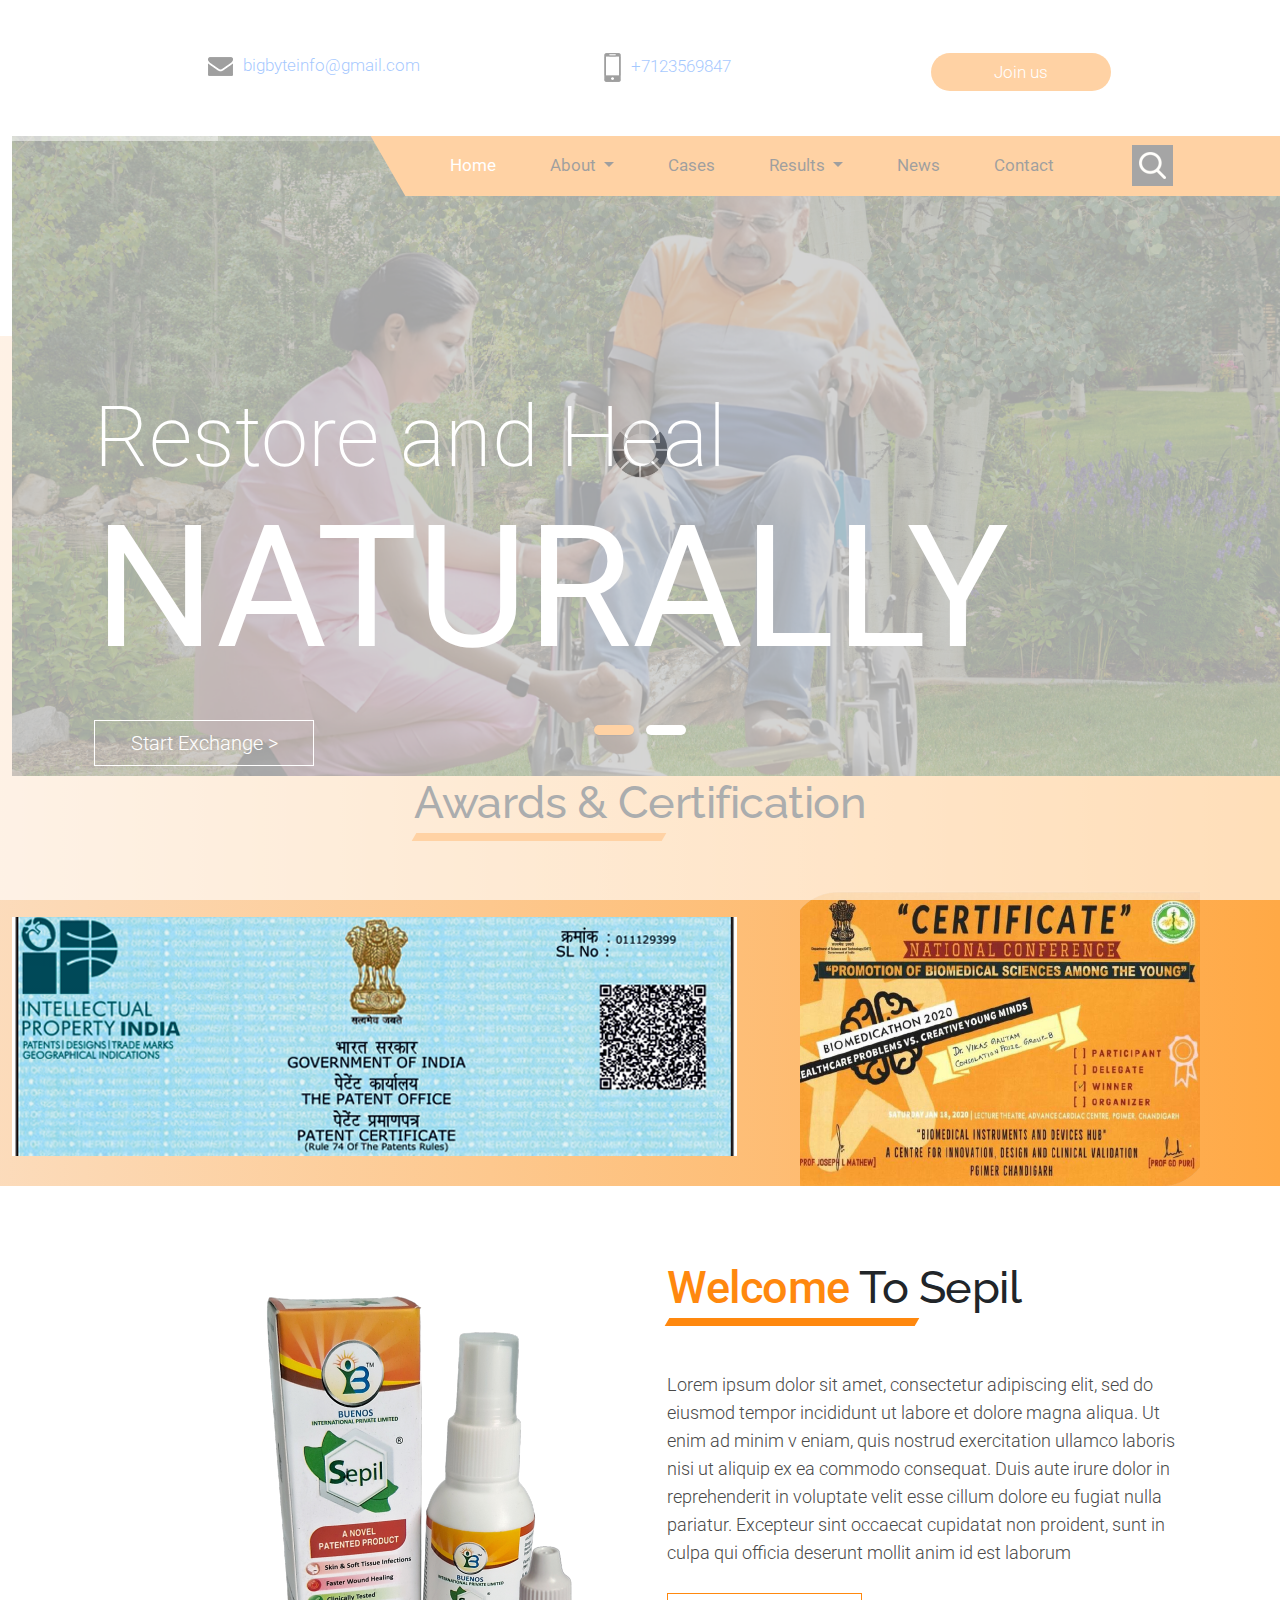
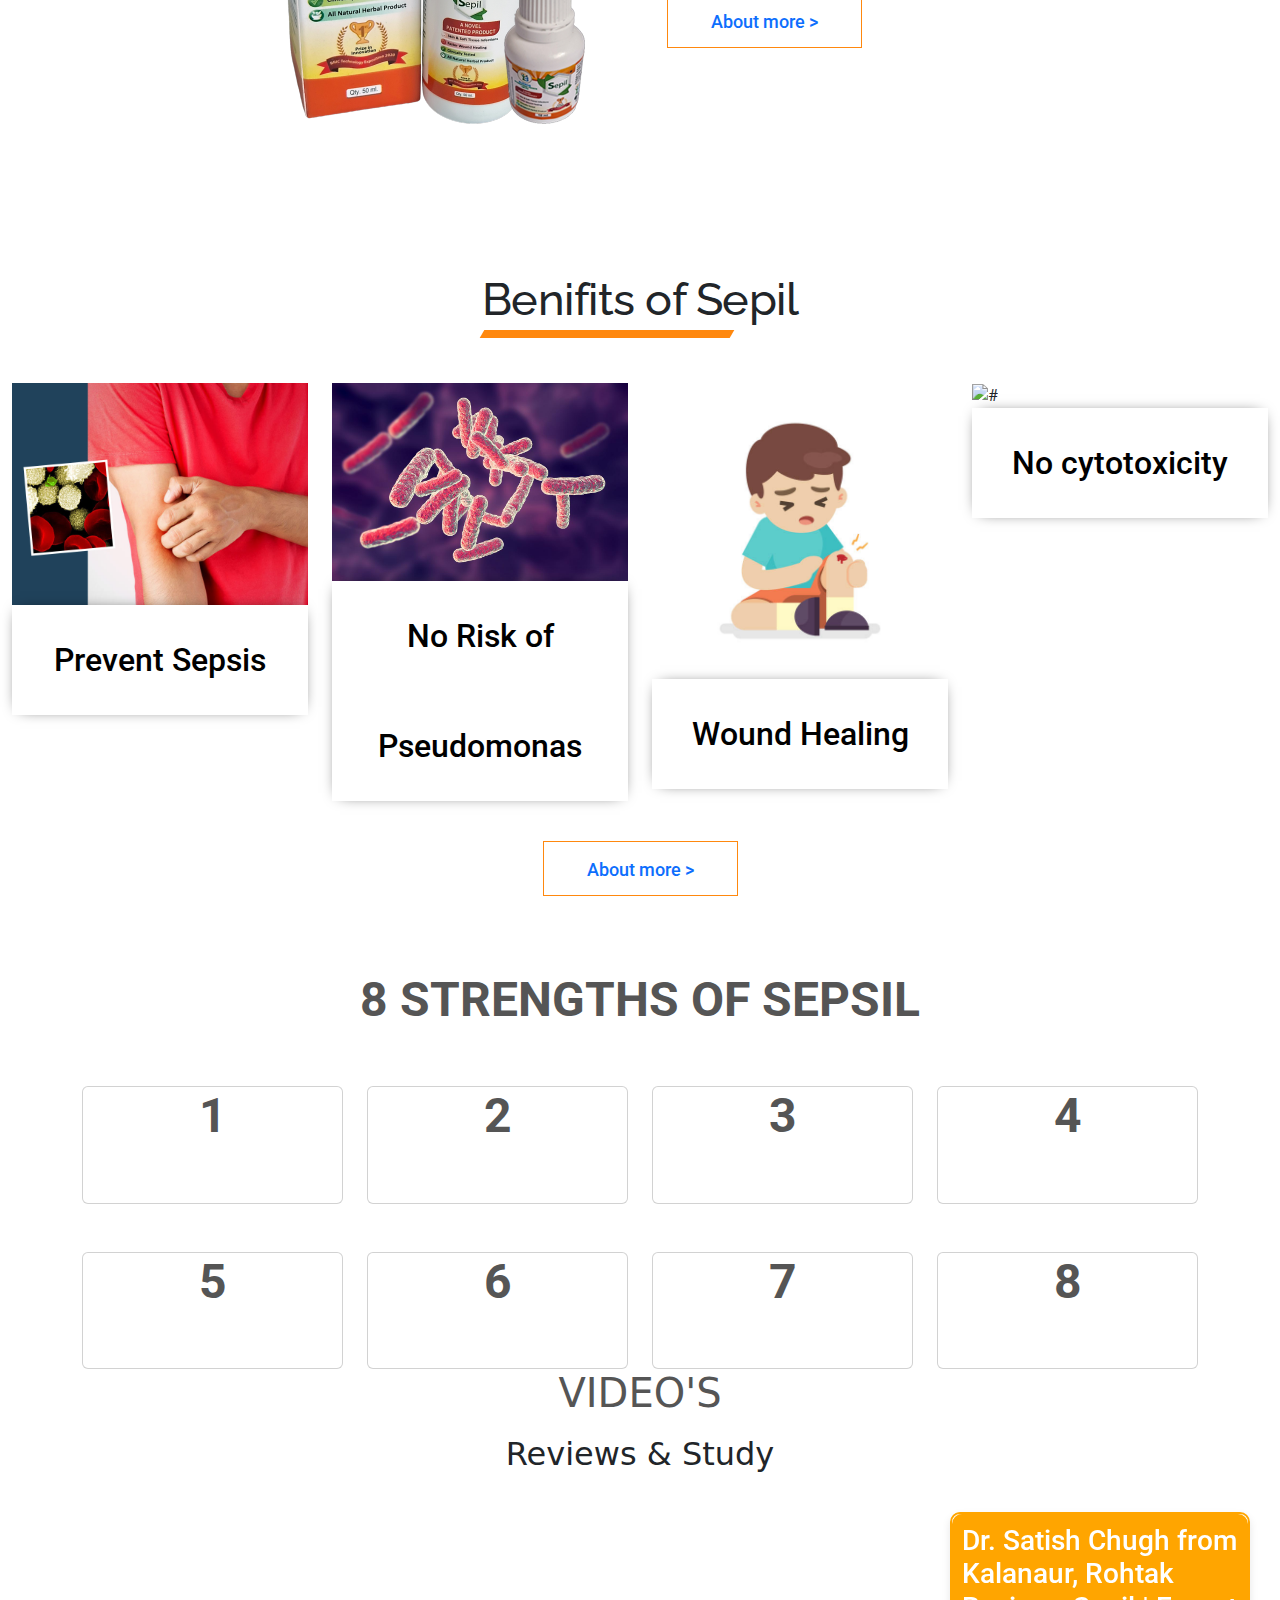
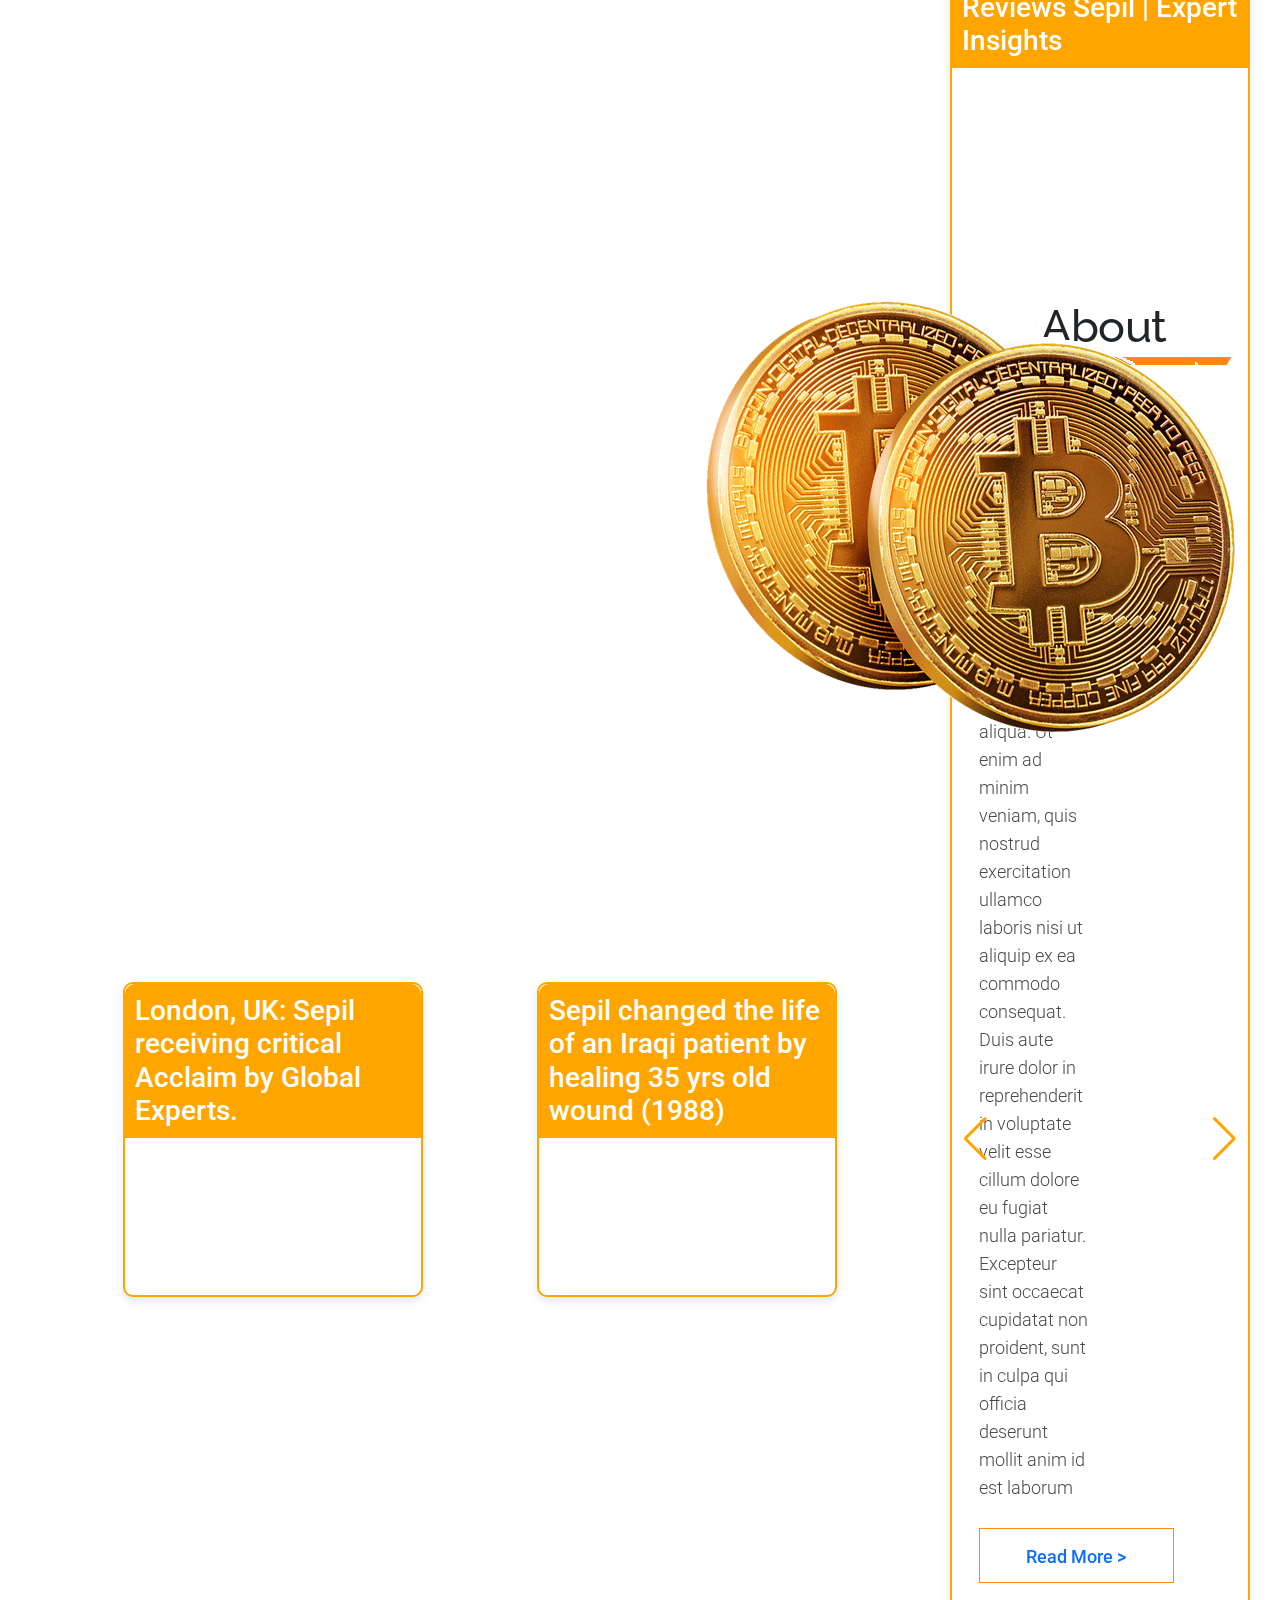
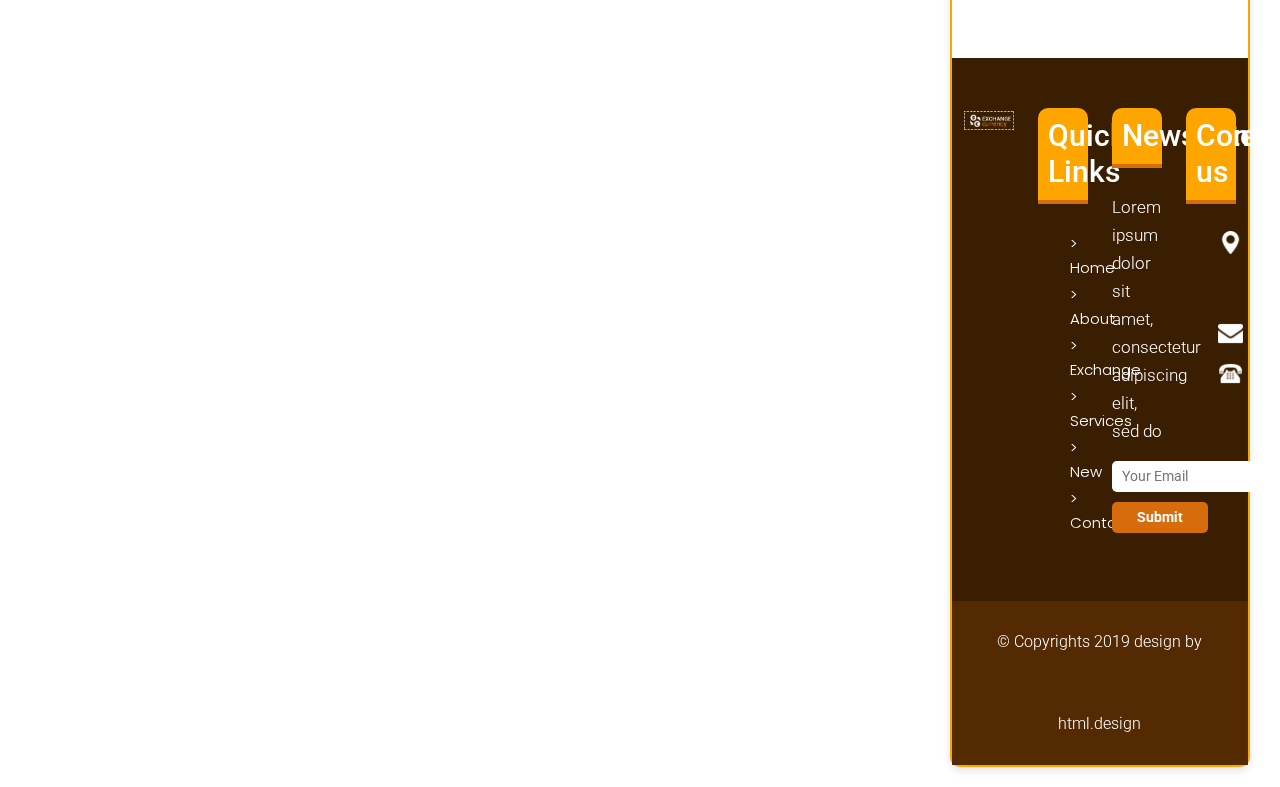
==== commit f91ff7cf: "updated code" ====
--- a/index.html
+++ b/index.html
@@ -5,7 +5,7 @@
 <head>
     <meta charset="utf-8">
     <meta http-equiv="X-UA-Compatible" content="IE=edge">
-
+    <link rel="stylesheet" href="https://unpkg.com/swiper/swiper-bundle.min.css">
     <!-- Mobile Metas -->
     <meta name="viewport" content="width=device-width, minimum-scale=1.0, maximum-scale=1.0, user-scalable=no">
 
@@ -91,10 +91,8 @@
                     </div>
                     <div class="site_information">
                         <ul>
-                            <li><a href="mailto:exchang@gmail.com"><img src="images/mail_icon.png"
-                                        alt="#" />exchang@gmail.com</a></li>
-                            <li><a href="tel:exchang@gmail.com"><img src="images/phone_icon.png"
-                                        alt="#" />+7123569847</a></li>
+                            <li><a href="mailto:exchang@gmail.com"><img src="images/mail_icon.png" alt="#" />bigbyteinfo@gmail.com</a></li>
+                            <li><a href="tel:exchang@gmail.com"><img src="images/phone_icon.png" alt="#" />+7123569847</a></li>
                             <li><a class="join_bt" href="#">Join us</a></li>
                         </ul>
                     </div>
@@ -392,6 +390,67 @@
         </div>
     </div>
     <!-- end section -->
+	<!-- section -->
+     <style>
+          h1 {
+            color: #555;
+            text-align: center;
+        }
+        h2 {
+           text-align: center;
+        }
+
+        .swiper-container {
+            width: 100%;
+            padding: 20px;
+        }
+
+        .swiper-slide {
+            background-color: #fff;
+            border: 2px solid #ffa500;
+            border-radius: 10px;
+            box-shadow: 0 4px 8px rgba(0, 0, 0, 0.1);
+            transition: transform 0.3s ease-in-out;
+            max-width: 300px;
+            margin: auto;
+        }
+
+        .swiper-slide h3 {
+            background-color: #ffa500;
+            color: #fff;
+            margin: 0;
+            padding: 10px;
+            border-radius: 10px 10px 0 0;
+        }
+
+        .swiper-slide iframe {
+            width: 100%;
+            border-radius: 0 0 10px 10px;
+        }
+
+        /* Navigation buttons */
+        .swiper-button-next, .swiper-button-prev {
+            color: #ffa500;
+        }
+    
+     </style>
+    <h1>VIDEO'S</h1>
+    <h2>Reviews & Study</h2>
+
+    <!-- Swiper -->
+    <div class="swiper-container">
+        <div class="swiper-wrapper">
+            <div class="swiper-slide">
+                <h3>London, UK: Sepil receiving critical Acclaim by Global Experts.</h3>
+                <iframe src="https://www.youtube.com/embed/example1" frameborder="0" allow="accelerometer; autoplay; clipboard-write; encrypted-media; gyroscope; picture-in-picture" allowfullscreen></iframe>
+            </div>
+            <div class="swiper-slide">
+                <h3>Sepil changed the life of an Iraqi patient by healing 35 yrs old wound (1988)</h3>
+                <iframe src="https://www.youtube.com/embed/example2" frameborder="0" allow="accelerometer; autoplay; clipboard-write; encrypted-media; gyroscope; picture-in-picture" allowfullscreen></iframe>
+            </div>
+            <div class="swiper-slide">
+                <h3>Dr. Satish Chugh from Kalanaur, Rohtak Reviews Sepil | Expert Insights</h3>
+                <iframe src="https://www.youtube.com/embed/example3" frameborder="0" allow="accelerometer; autoplay; clipboard-write; encrypted-media; gyroscope; picture-in-picture" allowfullscreen></iframe>
     <!-- section -->
     <div class="section layout_padding about_bg">
         <div class="container">
@@ -420,138 +479,34 @@
                 </div>
             </div>
         </div>
+
+        <!-- Add Arrows -->
+        <div class="swiper-button-next"></div>
+        <div class="swiper-button-prev"></div>
     </div>
+
+    <!-- Link to Swiper's JS -->
+    <script src="https://unpkg.com/swiper/swiper-bundle.min.js"></script>
+    <script>
+        const swiper = new Swiper('.swiper-container', {
+            slidesPerView: 1,
+            spaceBetween: 10,
+            navigation: {
+                nextEl: '.swiper-button-next',
+                prevEl: '.swiper-button-prev',
+            },
+            loop: true,
+        });
+    </script>
+    <!-- end section -->
+	<!-- section -->
+   
     <!-- end section -->
     <!-- section -->
-    <div class="section layout_padding padding_top_0">
-        <div class="container">
-            <div class="row">
-                <div class="col-md-12">
-                    <div class="full">
-                        <div class="heading_main text_align_center">
-                            <h2><span class="theme_color"></span>News</h2>
-                        </div>
-                    </div>
-                </div>
-            </div>
-            <div class="row">
-                <div class="col-md-4 col-sm-6 col-xs-12">
-                    <div class="full news_blog">
-                        <img class="img-responsive" src="images/b1.png" alt="#" />
-                        <div class="overlay"><a class="main_bt transparent" href="#">View</a></div>
-                        <div class="blog_details">
-                            <h3>Bitcoin News</h3>
-                            <p>pariatur. Excepteur sint occaecat cupidatat non proident, sunt in culpa qui officia
-                                deserunt mollit anim id est laborum</p>
-                        </div>
-                    </div>
-                </div>
-                <div class="col-md-4 col-sm-6 col-xs-12">
-                    <div class="full news_blog">
-                        <img class="img-responsive" src="images/b2.png" alt="#" />
-                        <div class="overlay"><a class="main_bt transparent" href="#">View</a></div>
-                        <div class="blog_details">
-                            <h3>Ethereum News</h3>
-                            <p>pariatur. Excepteur sint occaecat cupidatat non proident, sunt in culpa qui officia
-                                deserunt mollit anim id est laborum</p>
-                        </div>
-                    </div>
-                </div>
-                <div class="col-md-4 col-sm-6 col-xs-12">
-                    <div class="full news_blog">
-                        <img class="img-responsive" src="images/b3.png" alt="#" />
-                        <div class="overlay"><a class="main_bt transparent" href="#">View</a></div>
-                        <div class="blog_details">
-                            <h3>Light News</h3>
-                            <p>pariatur. Excepteur sint occaecat cupidatat non proident, sunt in culpa qui officia
-                                deserunt mollit anim id est laborum</p>
-                        </div>
-                    </div>
-                </div>
-            </div>
-        </div>
-    </div>
-    <!-- end section -->
-    <!-- section -->
-    <div class="section layout_padding padding_top_0">
-        <div class="container">
-            <div class="row">
-                <div class="col-md-12">
-                    <div class="full">
-                        <div class="heading_main text_align_center">
-                            <h2><span class="theme_color"></span>Contact</h2>
-                        </div>
-                    </div>
-                </div>
-            </div>
-        </div>
-    </div>
+   
     <!-- end section -->
     <!-- contact_form -->
-    <section id="portfolio" class="portfolio">
-        <div class="container">
-
-            <div class="section-title">
-                <h1>News Highlights</h1>
-                <p>We are excited to introduce Sepil, our latest breakthrough in wound care, designed to address some of
-                    the most challenging conditions faced by patients in India. As a leading pharmaceutical
-                    manufacturer, we have developed Sepil to offer a highly effective solution for diabetic wound
-                    infections, non-healing ulcers, burns, and a wide range of infective, traumatic, acute, or chronic
-                    wounds. </p>
-            </div>
-
-
-
-            <div class="row portfolio-container">
-
-                <div class="col-lg-4 col-md-6 portfolio-item filter-app">
-                    <div class="portfolio-wrap">
-                        <img src="images/news1.jpg" class="img-fluid" alt="">
-                        <div class="portfolio-info">
-                            <h4>Health</h4>
-                            <p>Health Services</p>
-                            <div class="portfolio-links">
-                                <a href="./images/news1.jpg" data-gallery="portfolioGallery" class="portfolio-lightbox"
-                                    title="App 1"><i class="bx bx-plus"></i></a>
-                                <a href="./images/news1.jpg" title="More Details"><i class="bx bx-link"></i></a>
-                            </div>
-                        </div>
-                    </div>
-                </div>
-
-                <div class="col-lg-4 col-md-6 portfolio-item filter-web">
-                    <div class="portfolio-wrap">
-                        <img src="images/news4.jpg" class="img-fluid" alt="">
-                        <div class="portfolio-info">
-                            <h4>Gaushala</h4>
-                            <p>gaushala</p>
-                            <div class="portfolio-links">
-                                <a href="assets/img/portfolio/gausala-3.jpg" data-gallery="portfolioGallery"
-                                    class="portfolio-lightbox" title="Web 3"><i class="bx bx-plus"></i></a>
-                                <a href="portfolio-details.html" title="More Details"><i class="bx bx-link"></i></a>
-                            </div>
-                        </div>
-                    </div>
-                </div>
-
-                <div class="col-lg-4 col-md-6 portfolio-item filter-app">
-                    <div class="portfolio-wrap">
-                        <img src="images/news3.jpg" class="img-fluid" alt="">
-                        <div class="portfolio-info">
-                            <h4>Nature</h4>
-                            <p>nature</p>
-                            <div class="portfolio-links">
-                                <a href="assets/img/portfolio/pla.jpg" data-gallery="portfolioGallery"
-                                    class="portfolio-lightbox" title="App 2"><i class="bx bx-plus"></i></a>
-                                <a href="portfolio-details.html" title="More Details"><i class="bx bx-link"></i></a>
-                            </div>
-                        </div>
-                    </div>
-                </div>
-                <div class="btn">More News</div>
-            </div>
-        </div>
-    </section>
+    
     <!-- end contact_form -->
     <!-- end section -->
     <!-- Start Footer -->
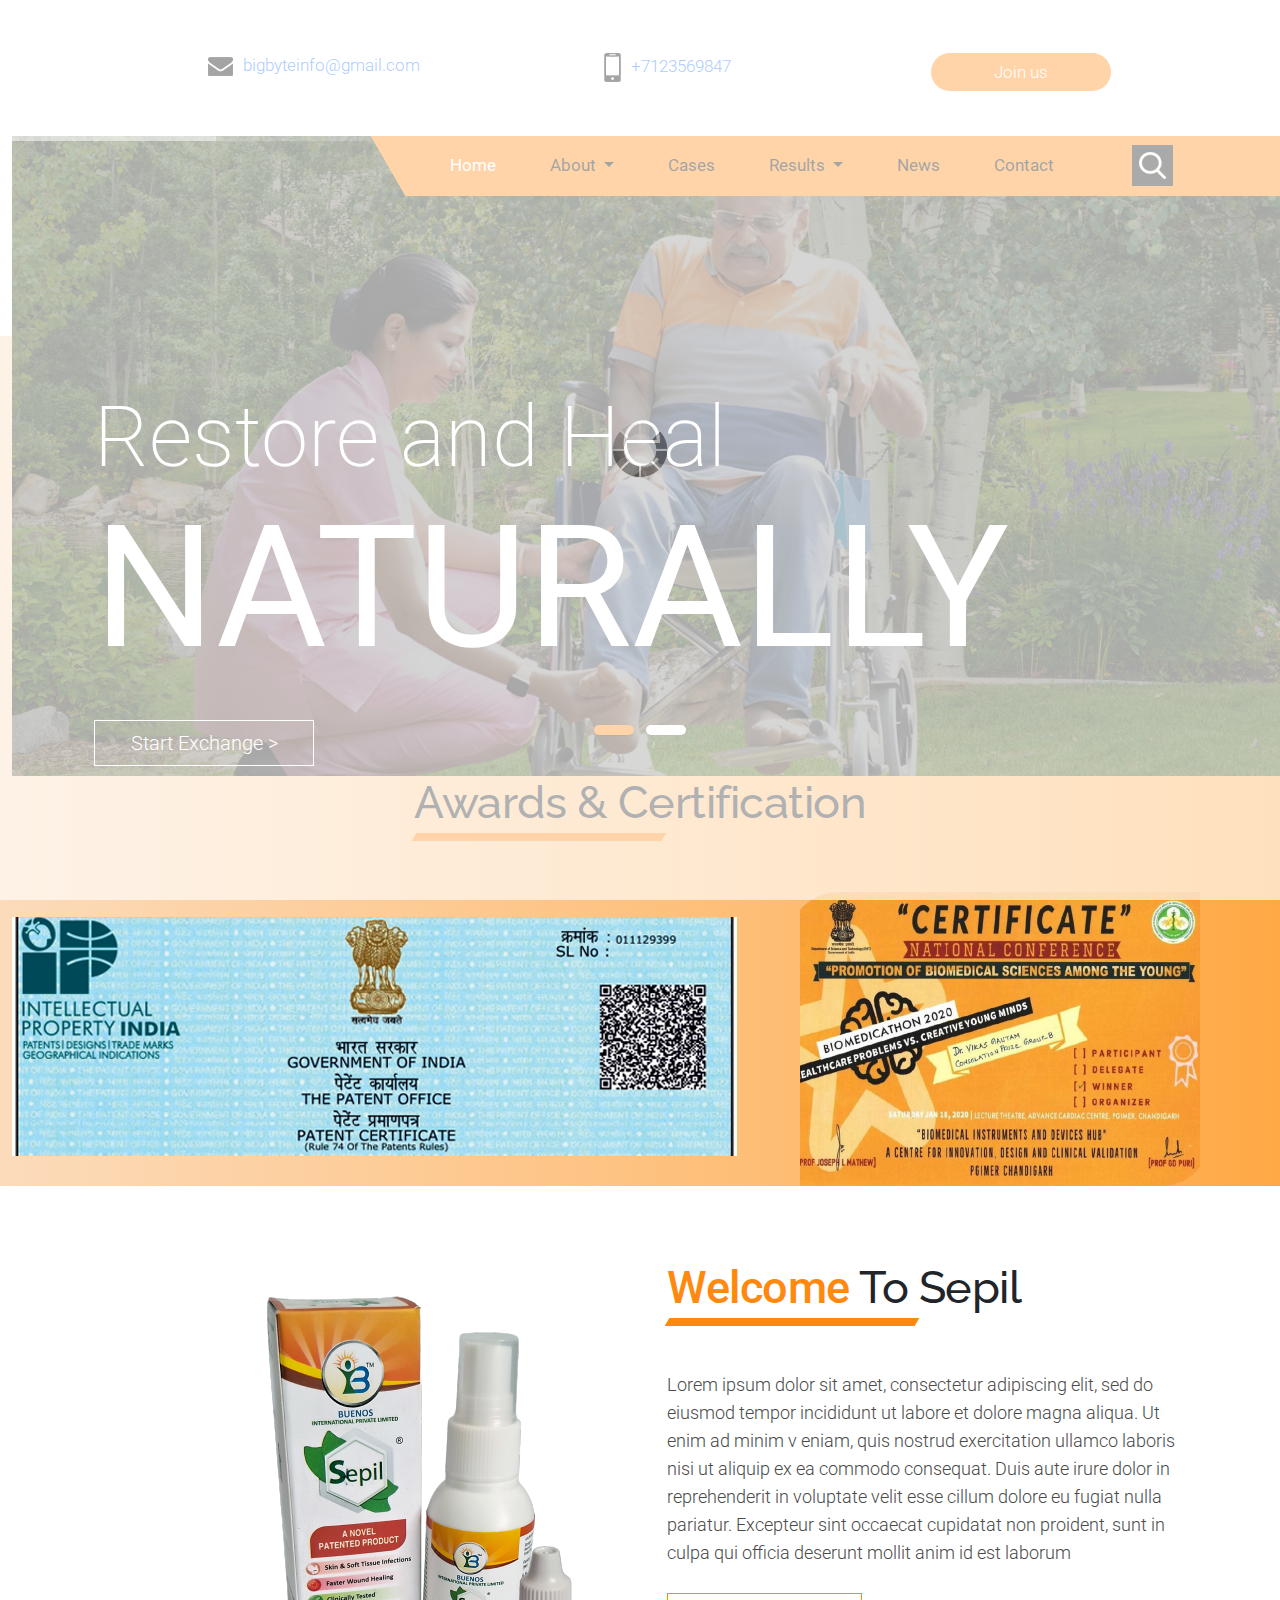
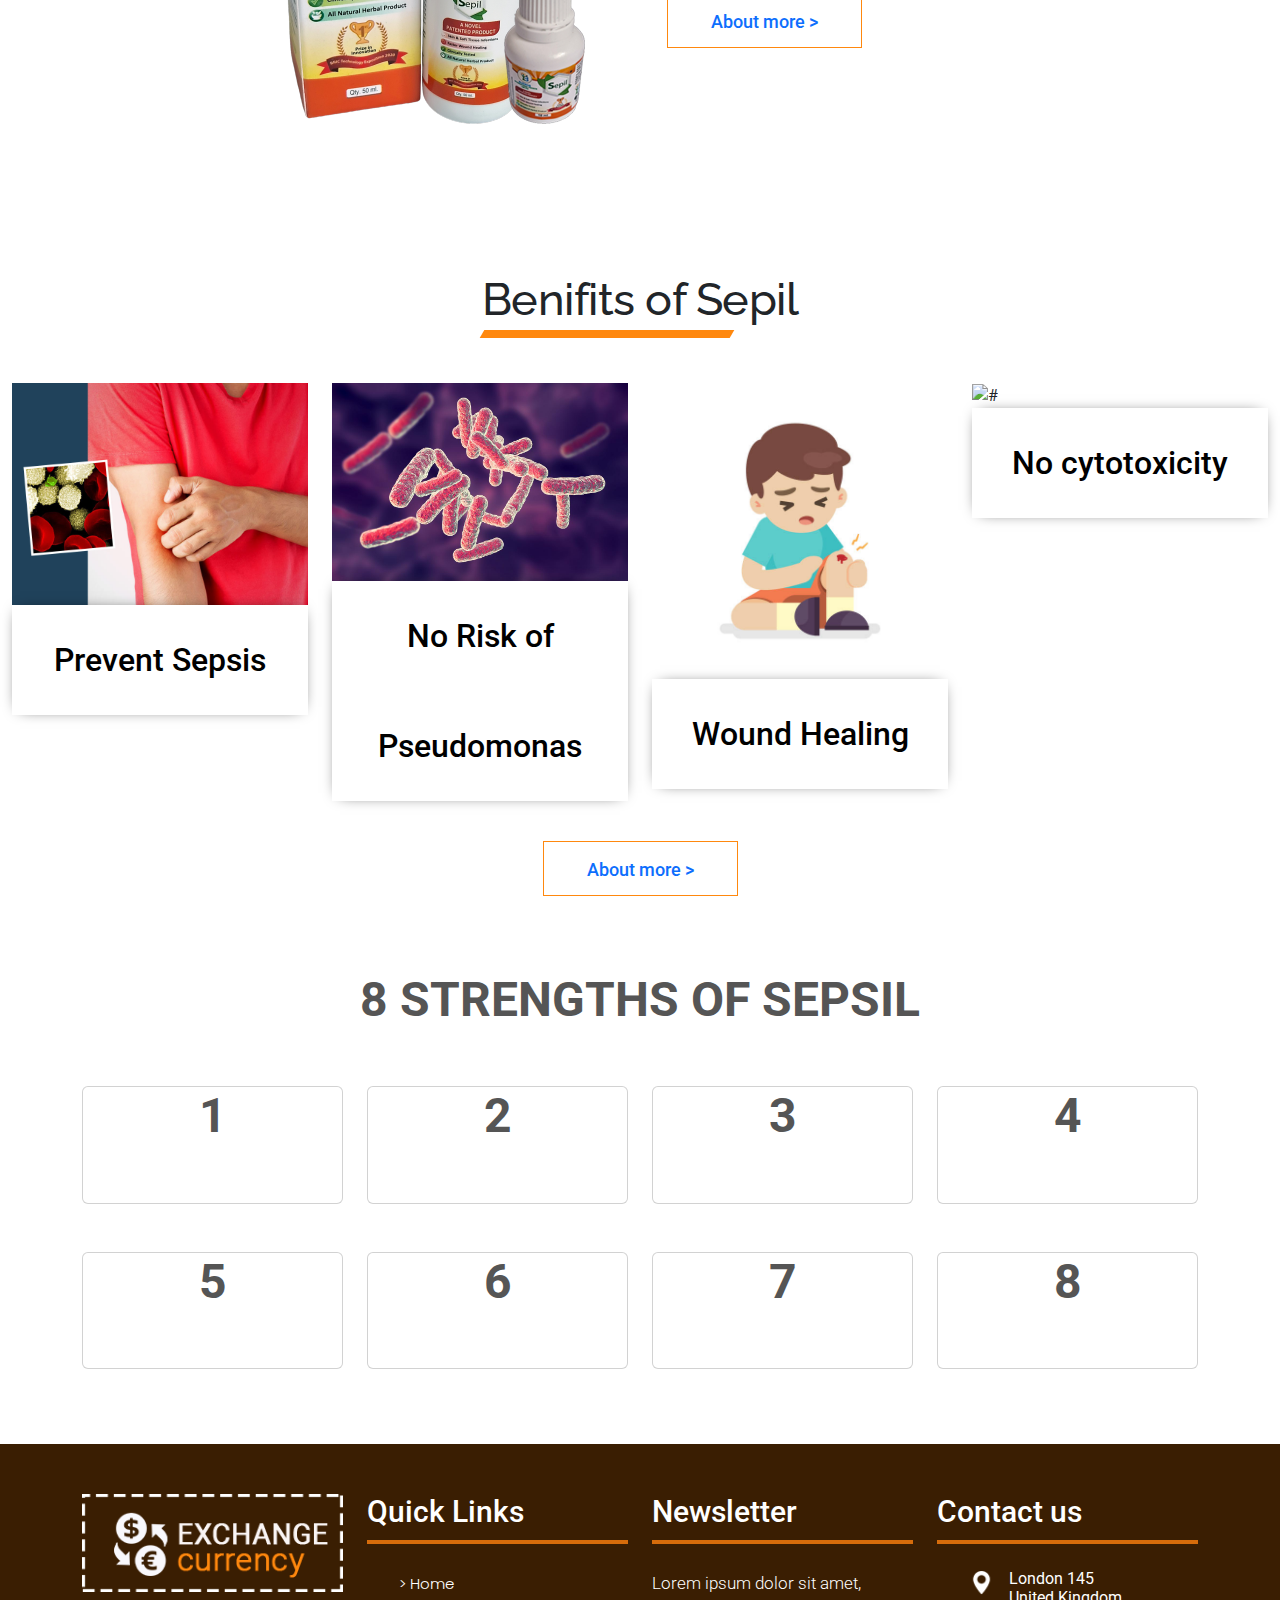
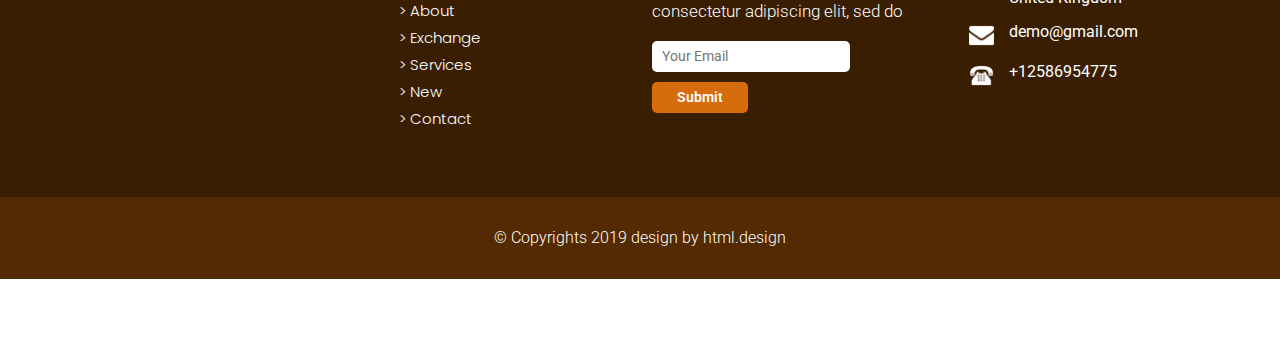
==== commit 27368a40: "ok" ====
--- a/index.html
+++ b/index.html
@@ -434,56 +434,9 @@
         }
     
      </style>
-    <h1>VIDEO'S</h1>
-    <h2>Reviews & Study</h2>
-
-    <!-- Swiper -->
-    <div class="swiper-container">
-        <div class="swiper-wrapper">
-            <div class="swiper-slide">
-                <h3>London, UK: Sepil receiving critical Acclaim by Global Experts.</h3>
-                <iframe src="https://www.youtube.com/embed/example1" frameborder="0" allow="accelerometer; autoplay; clipboard-write; encrypted-media; gyroscope; picture-in-picture" allowfullscreen></iframe>
-            </div>
-            <div class="swiper-slide">
-                <h3>Sepil changed the life of an Iraqi patient by healing 35 yrs old wound (1988)</h3>
-                <iframe src="https://www.youtube.com/embed/example2" frameborder="0" allow="accelerometer; autoplay; clipboard-write; encrypted-media; gyroscope; picture-in-picture" allowfullscreen></iframe>
-            </div>
-            <div class="swiper-slide">
-                <h3>Dr. Satish Chugh from Kalanaur, Rohtak Reviews Sepil | Expert Insights</h3>
-                <iframe src="https://www.youtube.com/embed/example3" frameborder="0" allow="accelerometer; autoplay; clipboard-write; encrypted-media; gyroscope; picture-in-picture" allowfullscreen></iframe>
-    <!-- section -->
+    
     <div class="section layout_padding about_bg">
-        <div class="container">
-            <div class="row">
-                <div class="col-md-6">
-                    <div class="full paddding_left_15">
-                        <div class="heading_main text_align_left">
-                            <h2>About</h2>
-                        </div>
-                    </div>
-                    <div class="full paddding_left_15">
-                        <p>Lorem ipsum dolor sit amet, consectetur adipiscing elit, sed do eiusmod tempor incididunt ut
-                            labore et dolore magna aliqua. Ut enim ad minim veniam, quis nostrud exercitation ullamco
-                            laboris nisi ut aliquip ex ea commodo consequat. Duis aute irure dolor in reprehenderit in
-                            voluptate velit esse cillum dolore eu fugiat nulla pariatur. Excepteur sint occaecat
-                            cupidatat non proident, sunt in culpa qui officia deserunt mollit anim id est laborum</p>
-                    </div>
-                    <div class="full paddding_left_15">
-                        <a class="main_bt" href="#">Read More ></a>
-                    </div>
-                </div>
-                <div class="col-md-6">
-                    <div class="full text_align_right_img">
-                        <img src="images/img3.png" alt="#" />
-                    </div>
-                </div>
-            </div>
-        </div>
-
-        <!-- Add Arrows -->
-        <div class="swiper-button-next"></div>
-        <div class="swiper-button-prev"></div>
-    </div>
+     
 
     <!-- Link to Swiper's JS -->
     <script src="https://unpkg.com/swiper/swiper-bundle.min.js"></script>
